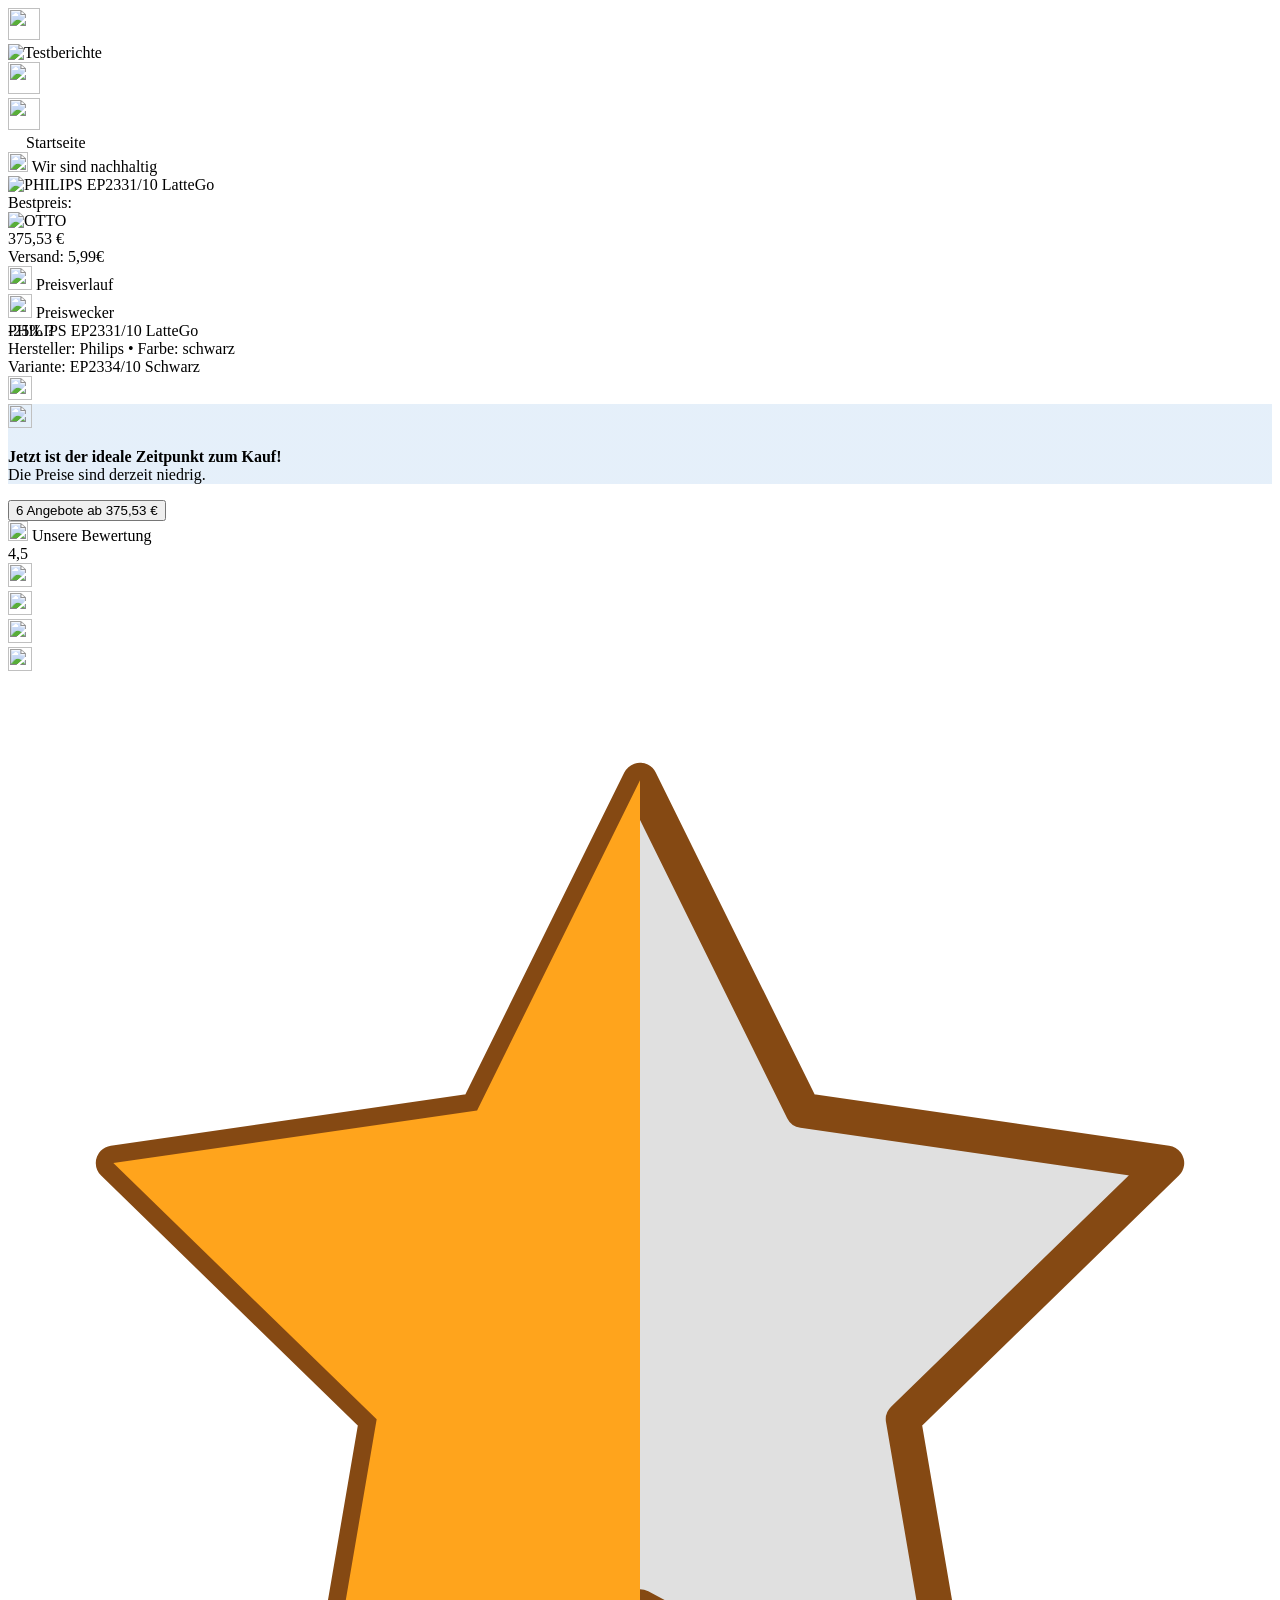
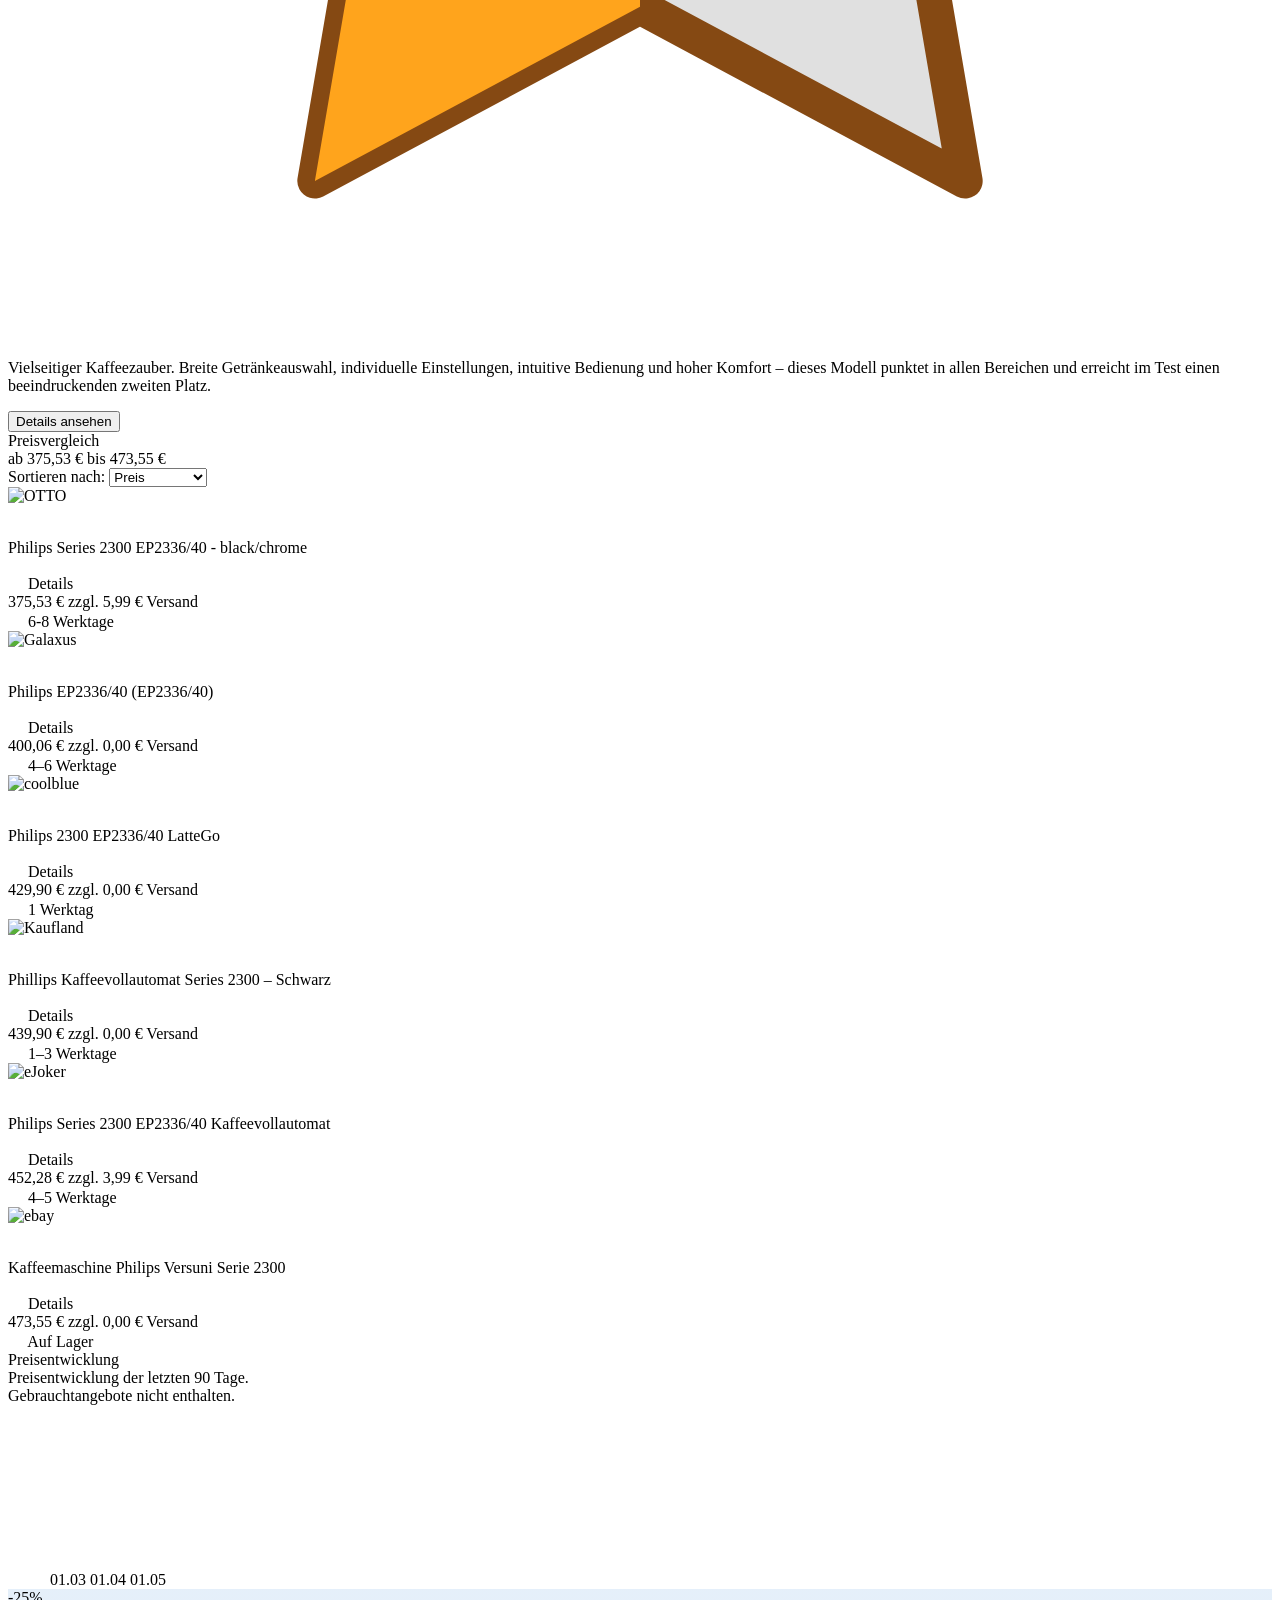
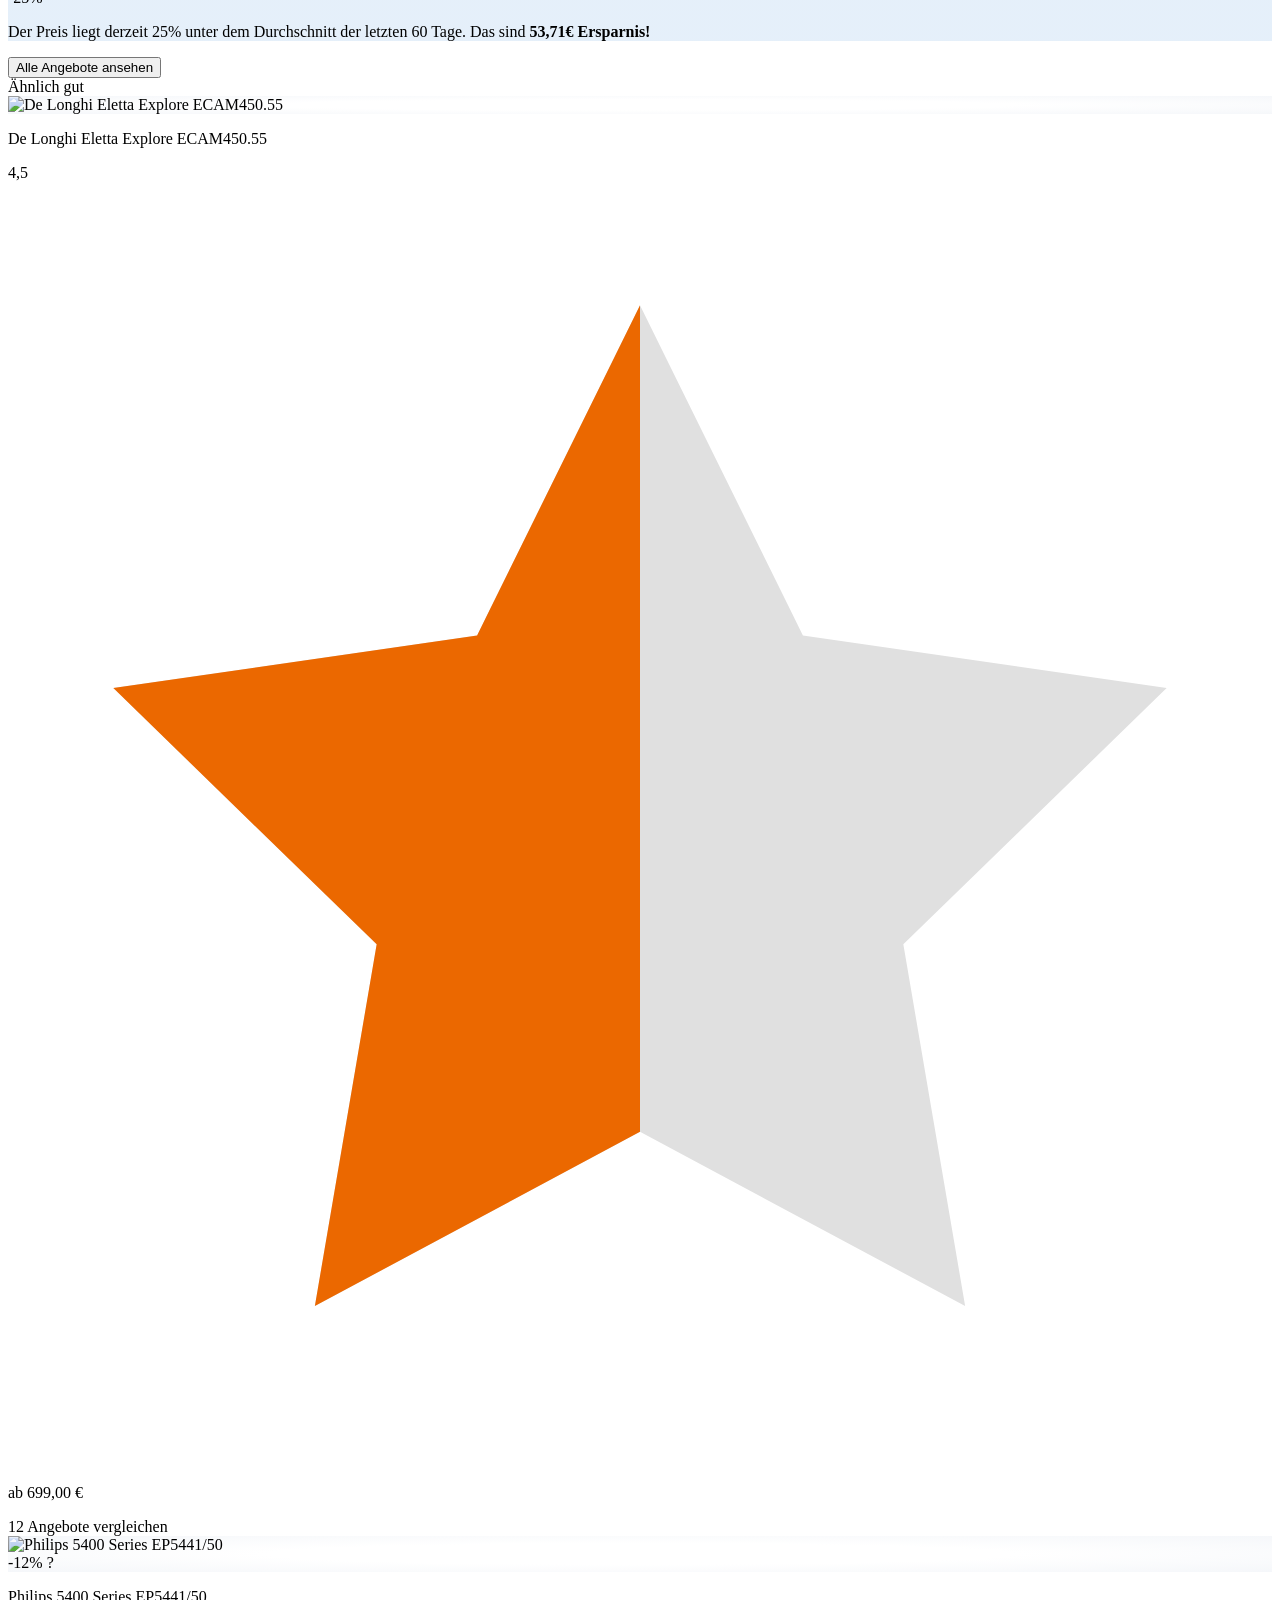
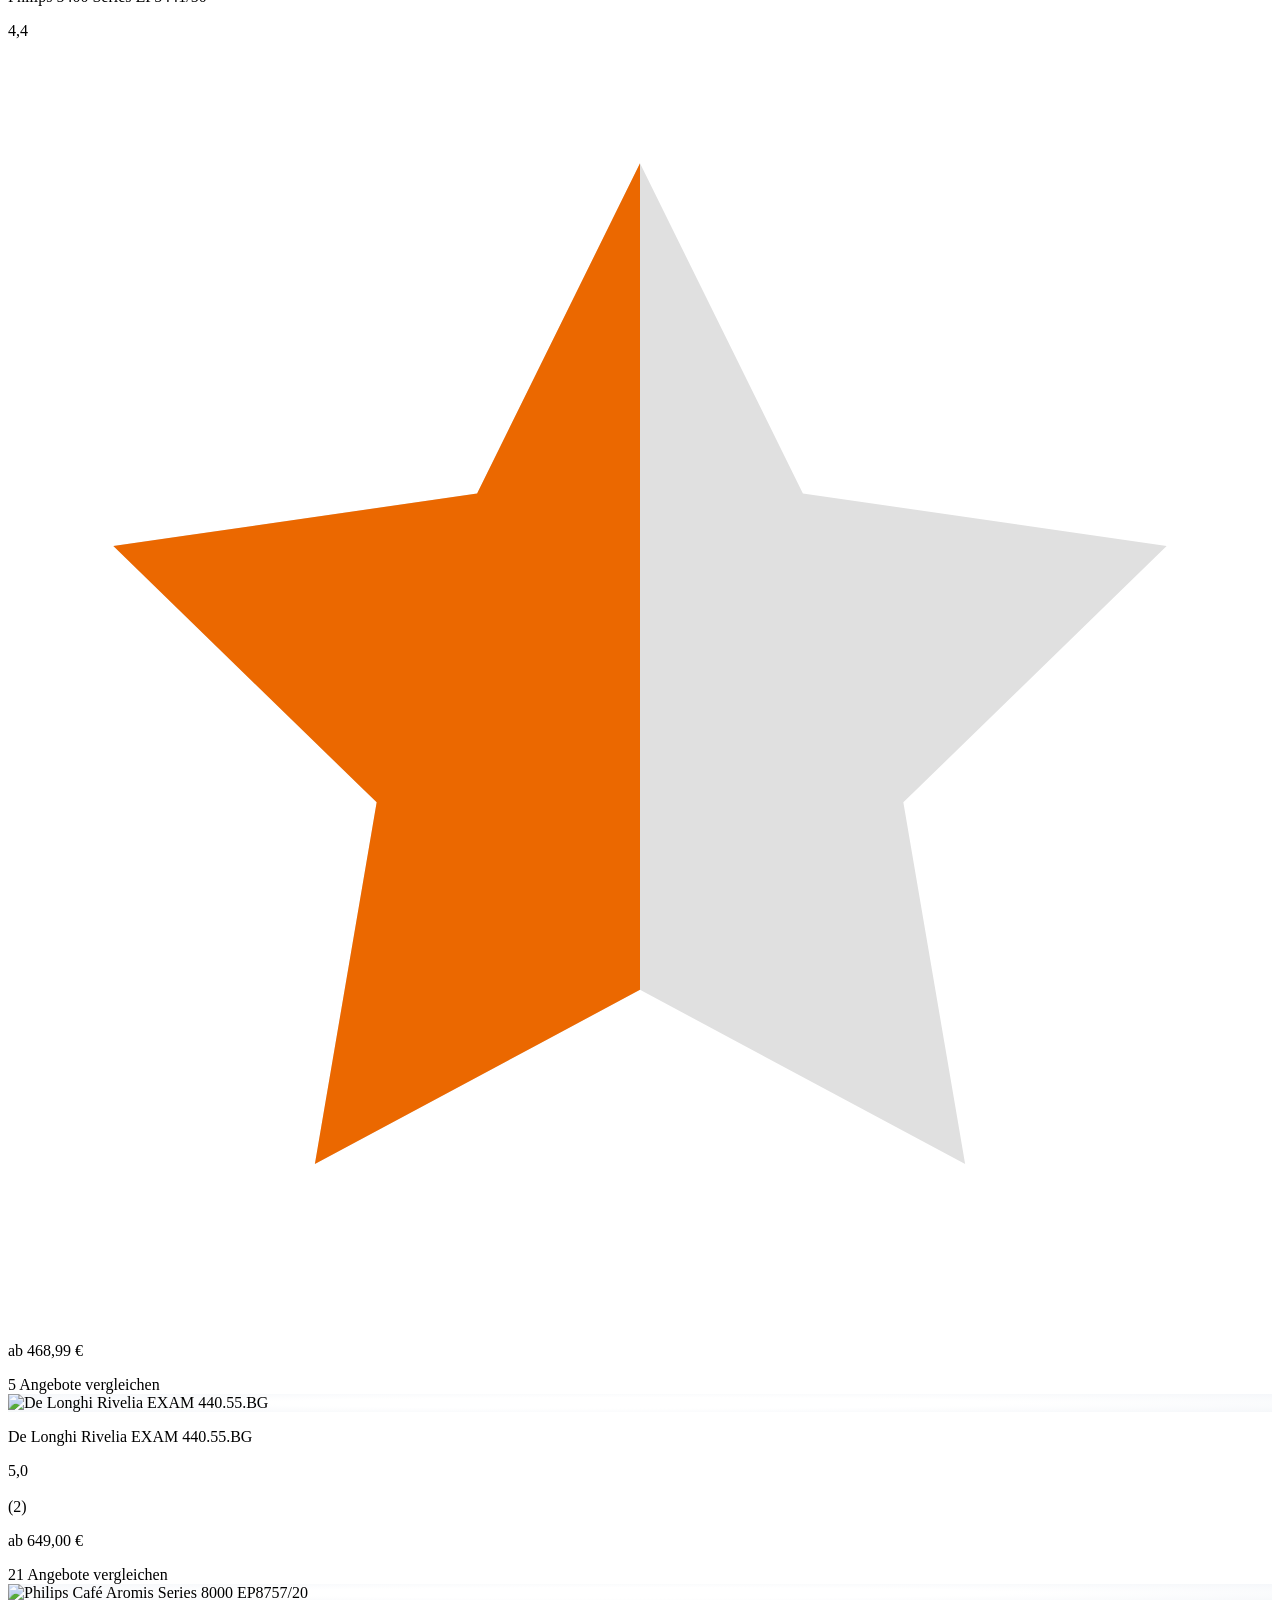
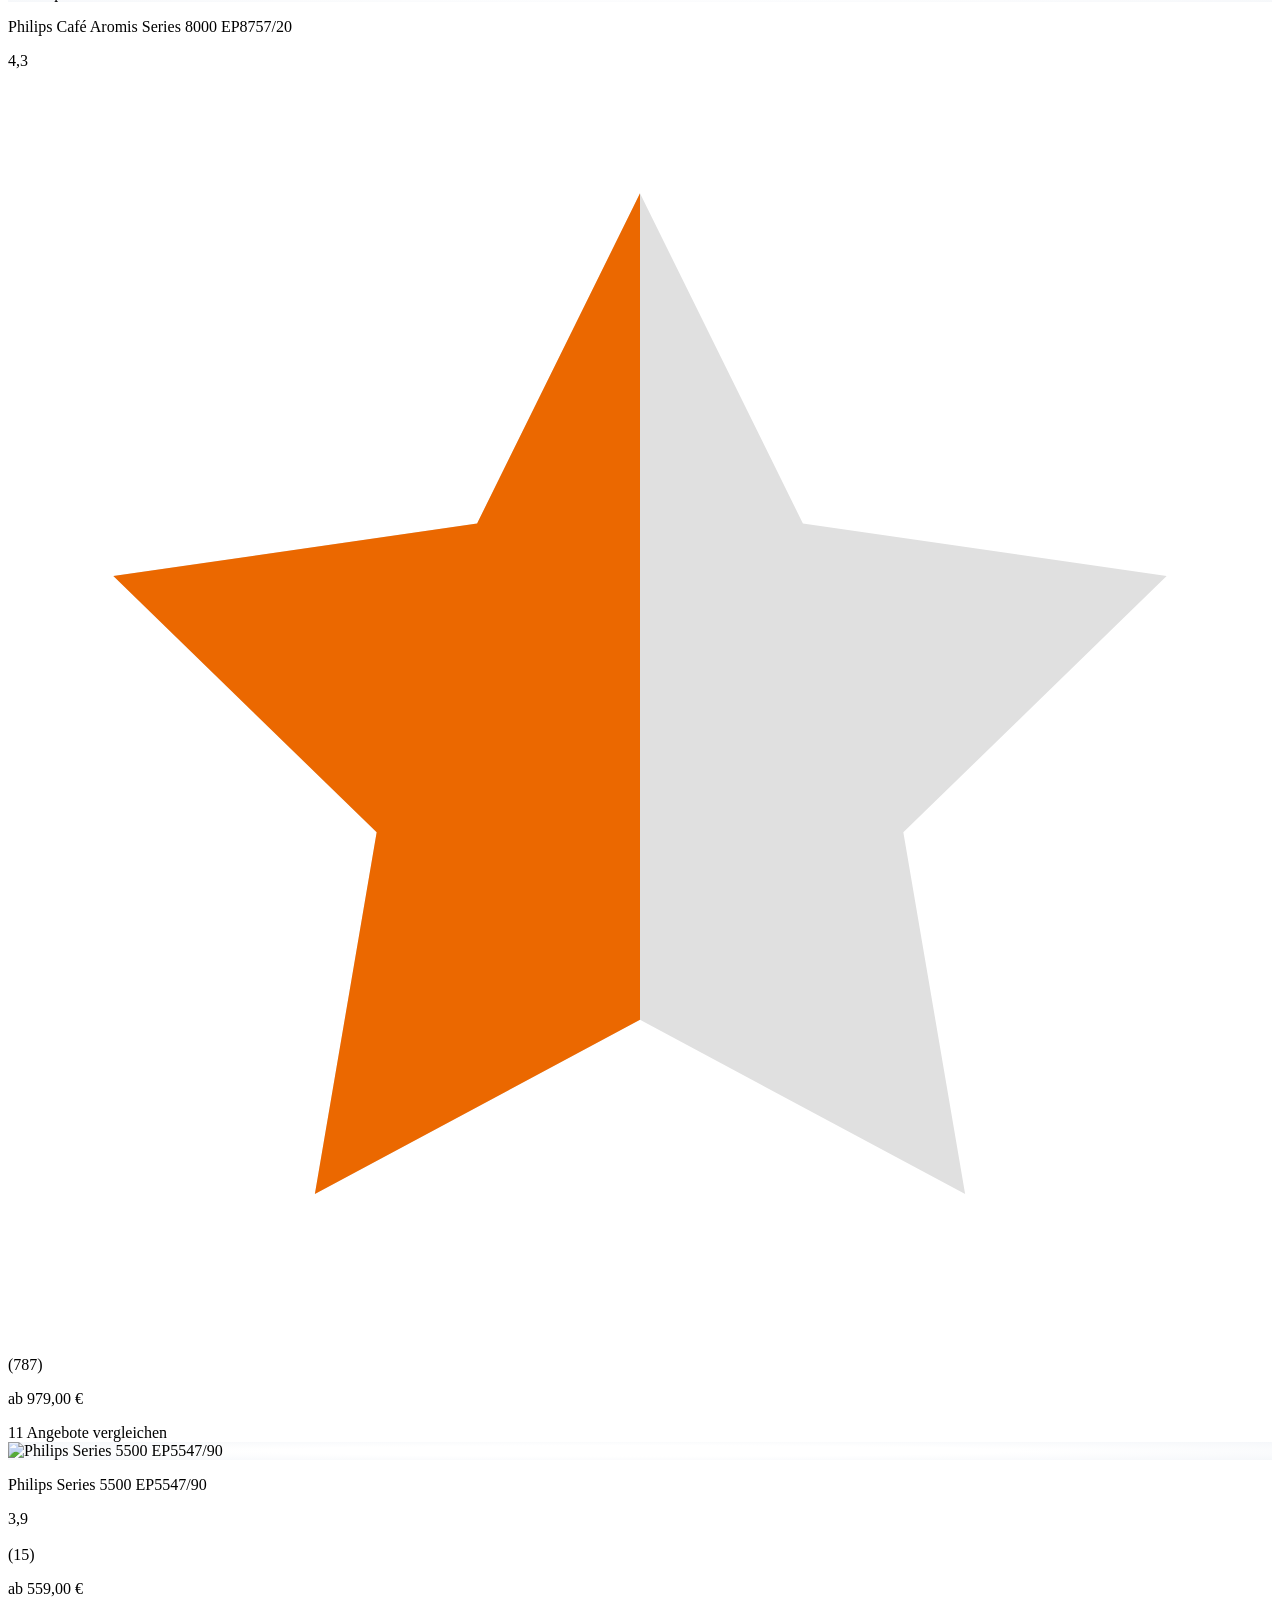
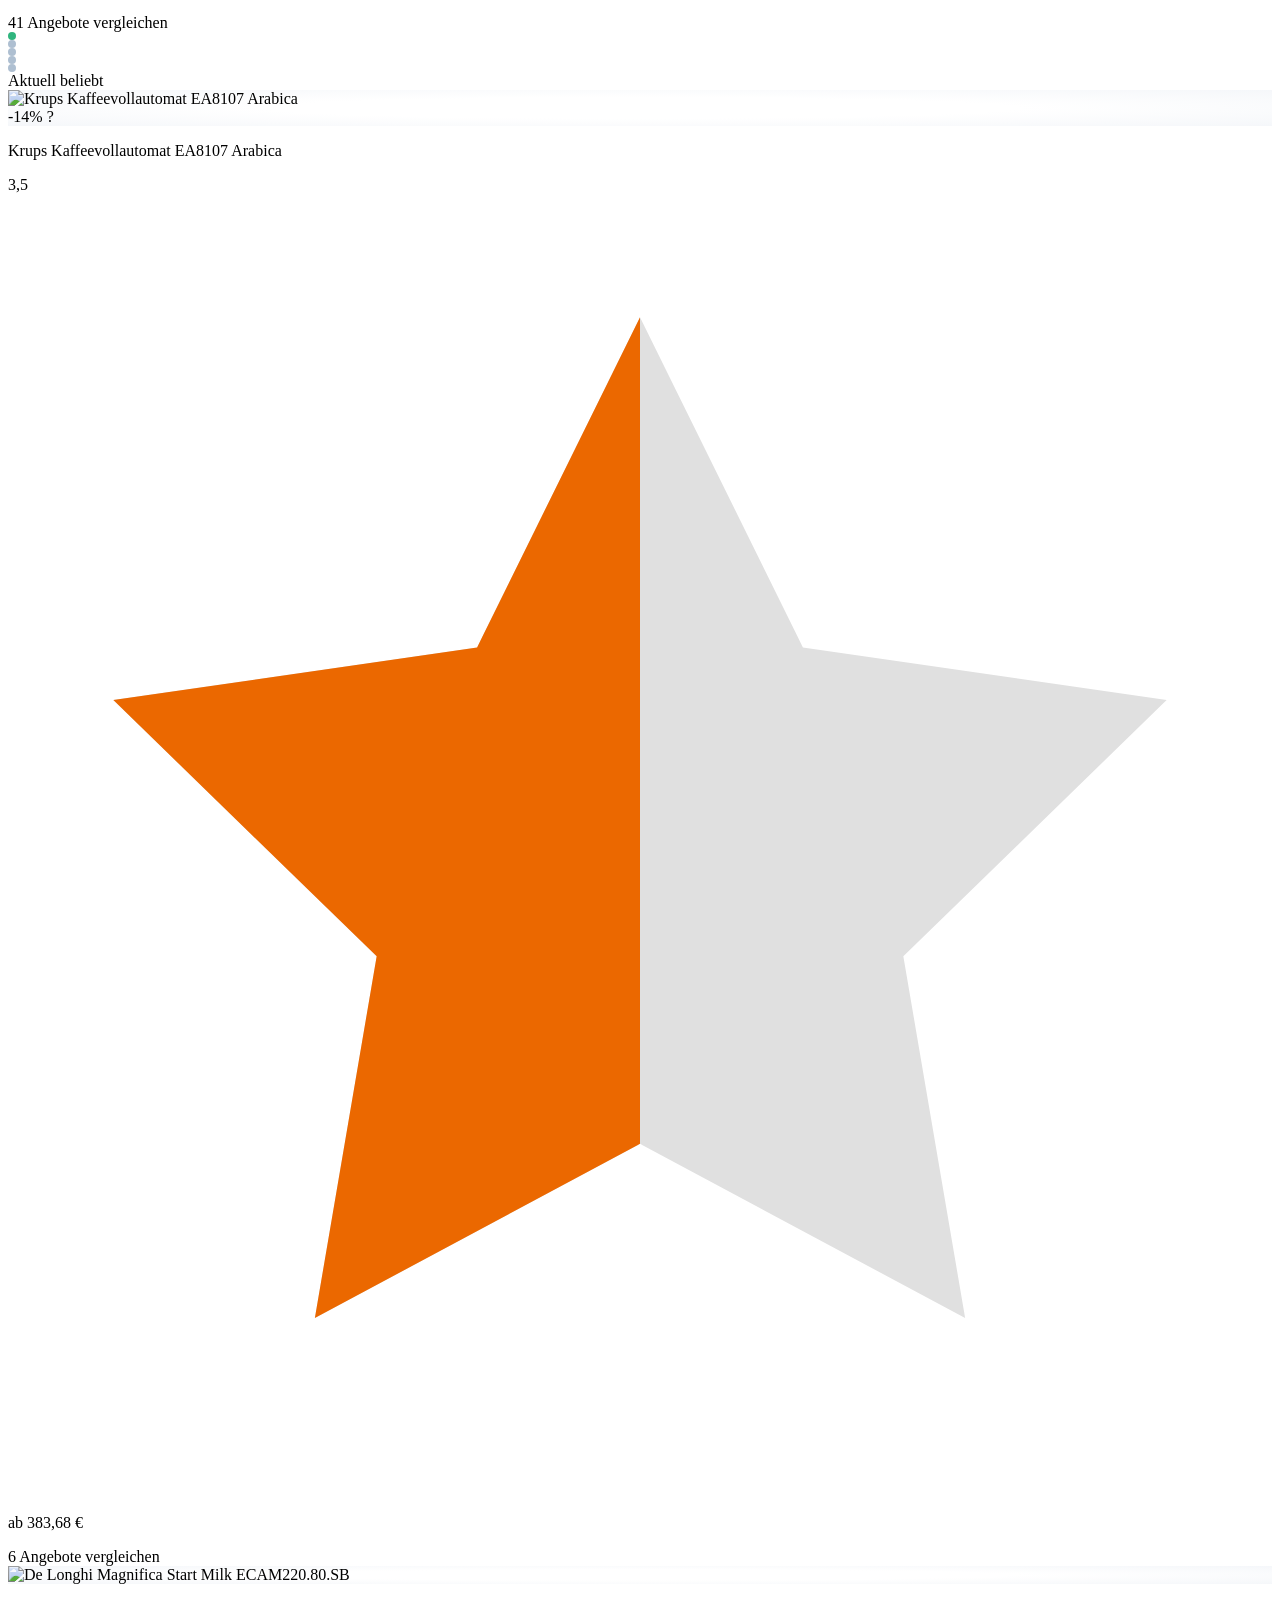
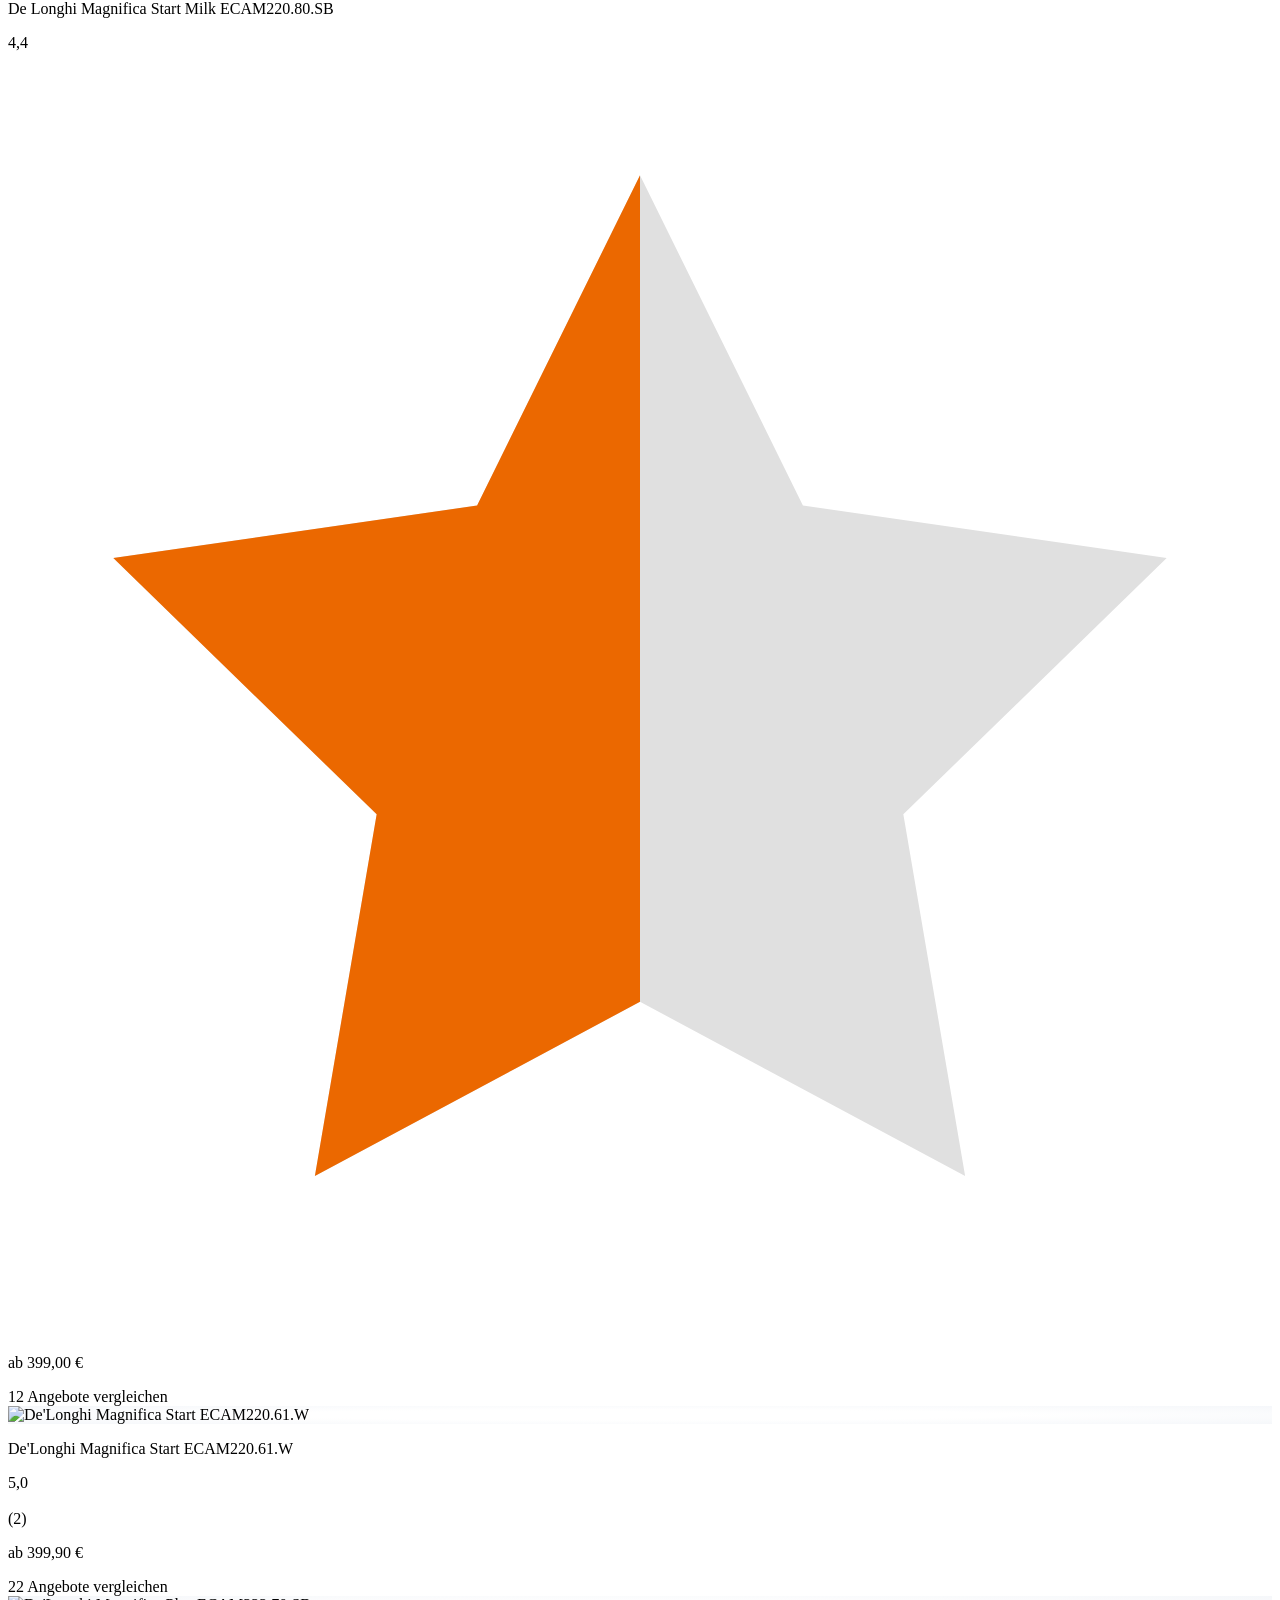
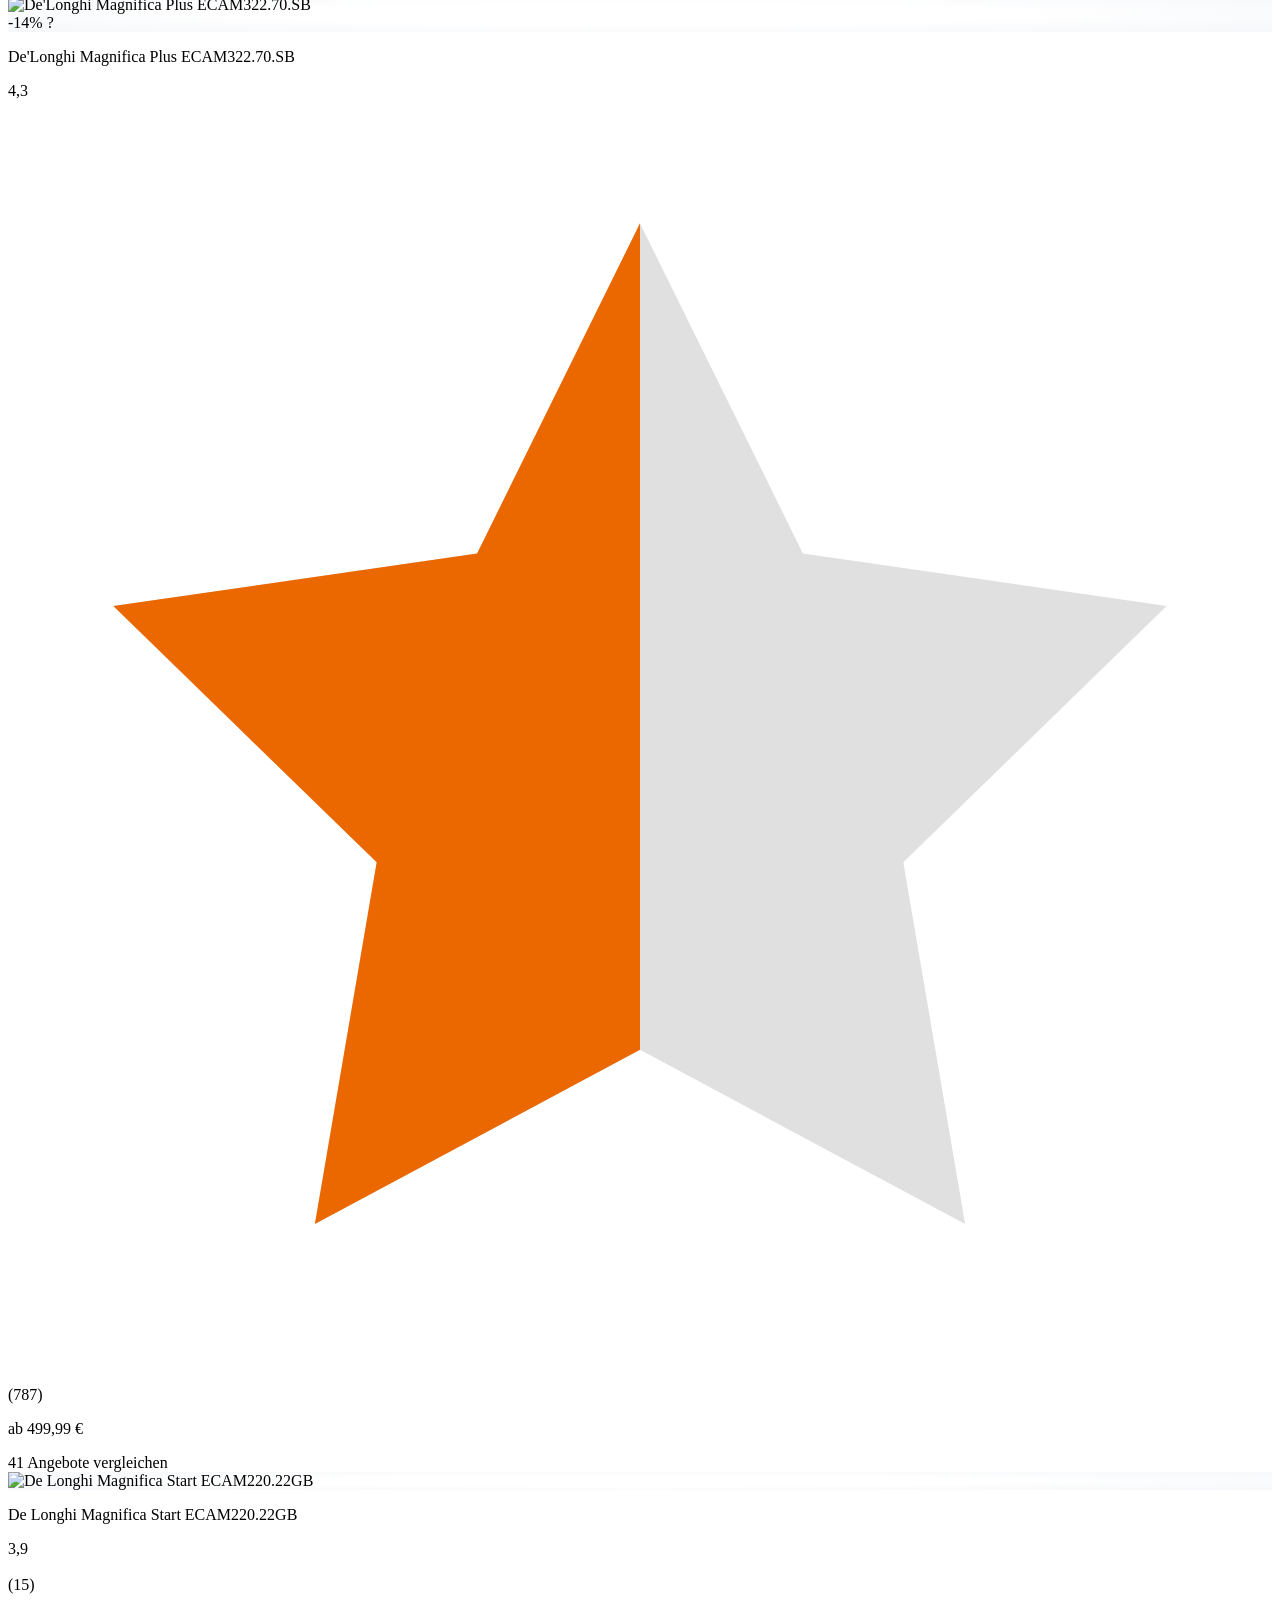
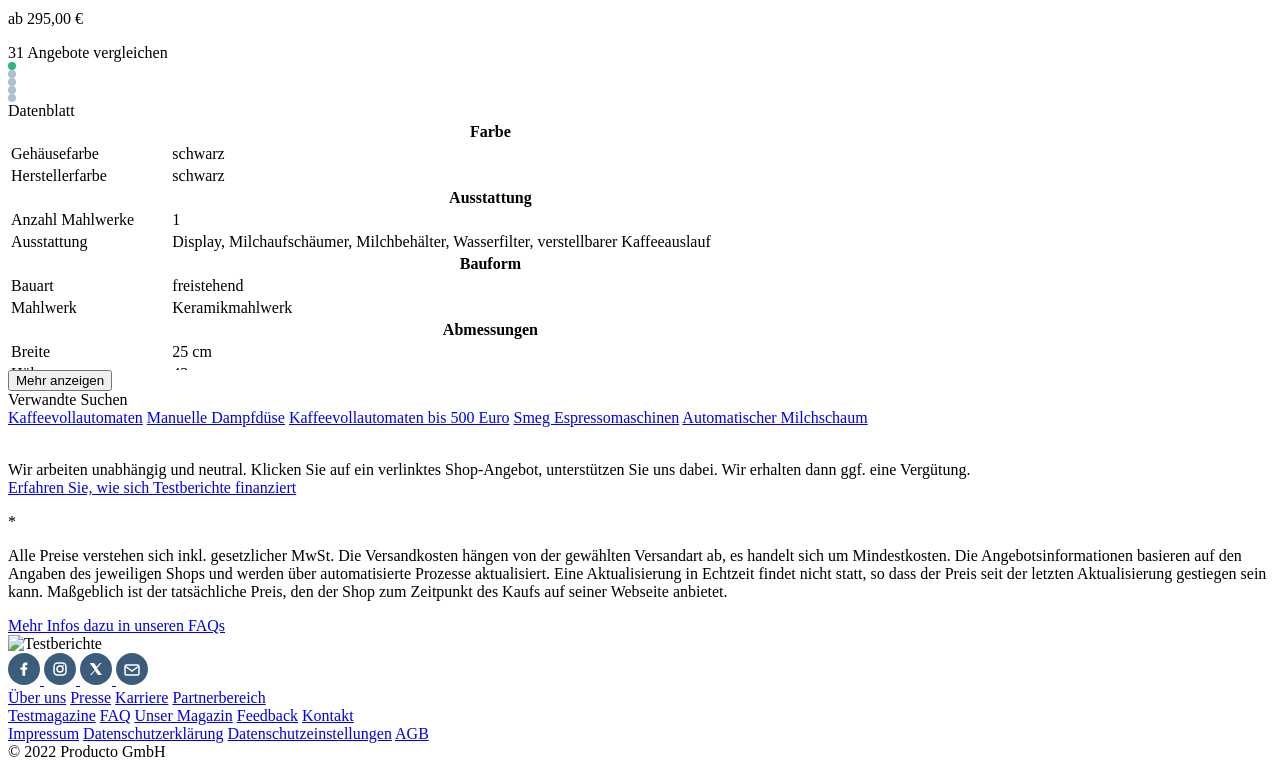
==== kaffeemaschine/index.html @ 30d801f1 "modifications - add tooltip for save price - corect price on price alarm" ====
<!DOCTYPE html>
<html lang="de">
<head>
  <meta charset="UTF-8" />
  <meta name="viewport" content="width=device-width, initial-scale=1.0" />
  <title>Philips EP2220/10 LatteGo – Testberichte.de</title>
  <link rel="stylesheet" href="css/styles.css">
  <script src="https://cdn.tailwindcss.com"></script>
  <script src="product-data-kaffee.js"></script>
  <script>
    tailwind.config = {
      theme: {
        extend: {
          fontFamily: {
            sans:    ['Roboto', 'system-ui', 'sans-serif'],
            display: ['DM Sans', 'system-ui', 'sans-serif'],
          },
          colors: {
            primary:   { DEFAULT: '#EB6800', 200: '#FFEECC', 500: '#FD9A53' },
            secondary: { DEFAULT: '#3C5C7B', 500: '#40CC9E', 700: '#299961' },
            link:      '#0066CC',
            ink:       { DEFAULT: '#102A43', weak: '#3C5C7B', muted: '#67829D', reverse: '#FFFFFF' },
            surface:   { DEFAULT: '#FFFFFF', default: '#FFFFFF', 100: '#F5F7FA', 200: '#E4EAF1', positive: '#C3EFEF' },
            stroke:    { DEFAULT: '#AEBFD1', subtle: '#E4EAF1', bold: '#AEBFD1', danger: '#F04405', success: '#30B57E', active: '#30B57E' },
          },
          boxShadow: {
            hero: '0 1px 2px rgba(96,98,100,.08), 0 4px 18px -9px rgba(96,98,100,.60)',
          },
        }
      }
    }
  </script>
</head>
<body class="font-sans text-sm text-ink bg-surface-default">

<!-- ═══════════════════════════════════════ HEADER ══════════════════════════════════════ -->
<header>
  <nav class="flex items-center h-[50px] px-1 bg-white shadow-hero">
    <div class="w-[46px] h-[46px] flex items-center justify-center cursor-pointer shrink-0" aria-label="Menü">
      <img src="img/icons/icon-menu.svg" width="32" height="32" alt="">
    </div>
    <div class="flex-1 pl-1 flex items-center">
      <img src="img/logo.svg" alt="Testberichte" width="142" height="22" class="block" />
    </div>
    <div class="flex">
      <div class="w-[46px] h-[46px] flex items-center justify-center cursor-pointer">
        <img src="img/icons/icon-heart-primary.svg" width="32" height="32" alt="">
      </div>
      <div class="w-[46px] h-[46px] flex items-center justify-center cursor-pointer">
        <img src="img/icons/icon-search.svg" width="32" height="32" alt="">
      </div>
    </div>
  </nav>
  <div class="flex items-center justify-between h-8 px-3 border-t border-stroke-subtle text-xs">
    <div class="flex items-center gap-1 text-ink-weak">
      <img src="img/icons/icon-chevron-left.svg" width="14" height="14" alt="">
      Startseite
    </div>
    <div class="flex items-center gap-1 text-link">
      <img src="img/icons/icon-leaf.svg" width="20" height="20" alt="">
      Wir sind nachhaltig
    </div>
  </div>
</header>

<div class="h-2"></div>

<!-- ═══════════════════════════════════════ PRODUCT HERO ════════════════════════════════ -->
<section class="bg-white px-3 py-4">

  <!-- Two-column top area -->
  <div class="bg-surface-100 flex items-center px-2 py-4 rounded-md relative mb-3">

    <!-- Product image -->
    <div class="flex-1 h-full flex items-center justify-center py-2 rounded-md overflow-hidden">
      <img id="hero-img" src="img/product-hero.png" class="h-[142px] w-full object-contain mix-blend-multiply" alt="PHILIPS EP2331/10 LatteGo">
    </div>

    <!-- Offers column -->
    <div class="w-[170px] h-full flex flex-col justify-center gap-4 py-2 overflow-hidden">
      <!-- Best price -->
      <div class="flex flex-col gap-1">
        <span class="text-sm text-ink">Bestpreis:</span>
        <div class="bg-white border border-stroke rounded flex gap-1 items-center p-2">
          <img id="hero-shop-logo" src="img/logo-otto.png" class="w-[60px] h-[25px] object-contain" alt="OTTO">
          <div class="flex-1 flex flex-col items-end">
            <div class="flex items-start gap-px text-link text-lg">
              <span id="hero-price" class="font-semibold leading-[1.2]">375,53</span>
              <span class="font-medium leading-[1.2]">€</span>
            </div>
            <span id="hero-shipping" class="text-[11px] text-ink-weak leading-[1.4]">Versand: 5,99€</span>
          </div>
        </div>
      </div>
      <!-- Action buttons -->
      <div class="flex items-start">
        <div class="flex-1 flex flex-col gap-1 items-center cursor-pointer" onclick="document.querySelector('.price-evolution').scrollIntoView({behavior:'smooth'})">
          <img src="img/icons/icon-preisverlauf.svg" width="24" height="24" alt="">
          <span class="text-xs text-link whitespace-nowrap">Preisverlauf</span>
        </div>
        <div class="flex-1 flex flex-col gap-1 items-center border-l border-[#8ba1b6] cursor-pointer" id="preiswecker-trigger">
          <img src="img/icons/icon-preiswecker.svg" width="24" height="24" alt="">
          <span class="text-xs text-link whitespace-nowrap">Preiswecker</span>
        </div>
      </div>
    </div>

    <!-- Sale badge -->
    <div class="absolute left-0 top-2 bg-link flex items-center gap-1 px-2 py-1 rounded-tr-[20px] rounded-br-[20px] z-10" style="position:absolute;">
      <span id="hero-discount" class="text-sm font-medium text-white whitespace-nowrap">-25%</span>
      <span id="hero-discount-info" class="w-4 h-4 rounded-full border border-white flex items-center justify-center text-white text-[9px] font-medium leading-none shrink-0 cursor-pointer">?</span>
      <div id="hero-discount-tooltip" style="display:none;position:absolute;top:calc(100% + 8px);left:0;width:230px;background:white;border:1px solid #c8dff2;border-radius:8px;box-shadow:0 2px 8px rgba(0,0,0,.12);padding:10px 12px;z-index:100;">
        <button id="hero-discount-tooltip-close" style="position:absolute;top:6px;right:8px;background:none;border:none;cursor:pointer;font-size:14px;color:#666;line-height:1;padding:0;">×</button>
        <p style="font-size:13px;color:#1a1a1a;line-height:1.4;margin:0;padding-right:16px;">Ersparnis gegenüber dem besten Durchschnittspreis der letzten 60 Tage</p>
        <div style="position:absolute;top:-6px;left:14px;width:10px;height:10px;background:white;border-left:1px solid #c8dff2;border-top:1px solid #c8dff2;transform:rotate(45deg);"></div>
      </div>
    </div>
  </div>

  <!-- Product info -->
  <div class="flex flex-col gap-2">
    <div id="hero-name" class="font-display text-xl font-normal text-ink leading-[1.2]">PHILIPS EP2331/10 LatteGo</div>
    <div id="hero-attributes" class="text-sm text-ink">Hersteller: Philips • Farbe: schwarz</div>

    <!-- Variant selector -->
    <div class="variant-selector flex items-center gap-2 border border-[#67829D] rounded-md px-2 py-2 cursor-pointer">
      <div class="flex-1 flex flex-col text-sm leading-[1.4]">
        <span class="text-ink-weak">Variante:</span>
        <span id="hero-variant" class="text-ink">EP2334/10 Schwarz</span>
      </div>
      <img src="img/icons/icon-chevron-down-weak.svg" width="24" height="24" alt="">
    </div>

    <!-- Savings box -->
    <div class="flex items-center gap-3 px-2 py-1 rounded-md" style="background: linear-gradient(90deg, rgba(0,102,204,0.1), rgba(0,102,204,0.1)), white;">
      <img src="img/icons/icon-savings.svg" width="24" height="24" alt="">
      <p class="flex-1 text-sm text-ink leading-[1.4]">
        <strong class="font-bold">Jetzt ist der ideale Zeitpunkt zum Kauf!</strong><br>
        Die Preise sind derzeit niedrig.
      </p>
    </div>

    <!-- CTA button -->
    <button id="hero-cta-btn" class="flex items-center justify-center w-full h-10 bg-secondary text-white text-lg font-medium border-none rounded-md cursor-pointer" onclick="document.querySelector('.price-comparaison').scrollIntoView({behavior:'smooth'})">
      6 Angebote ab 375,53 €
    </button>
  </div>
</section>

<div class="h-2"></div>

<!-- ═══════════════════════════════════════ UNSERE BEWERTUNG ════════════════════════════ -->
<section class="our-evaluation bg-white px-3 py-4">
  <div class="flex flex-col gap-2">

    <!-- Title -->
    <div class="flex items-center gap-1">
      <img src="img/icons/icon-fazit.svg" width="20" height="20" alt="" class="shrink-0">
      <span class="font-display text-[20px] leading-[1.2] text-ink">Unsere Bewertung</span>
    </div>

    <!-- Short-summary card -->
    <div class="bg-surface-100 rounded-[6px] p-3 flex flex-col gap-0.5">
      <!-- Rating row -->
      <div class="flex items-center gap-1">
        <span id="bew-rating" class="text-base font-bold text-ink">4,5</span>
        <div class="flex items-start pr-[3px] rating-row">
          <div class="shrink-0 size-6 -mr-[3px]"><img src="img/icons/icon-star.svg" width="24" height="24" alt=""></div>
          <div class="shrink-0 size-6 -mr-[3px]"><img src="img/icons/icon-star.svg" width="24" height="24" alt=""></div>
          <div class="shrink-0 size-6 -mr-[3px]"><img src="img/icons/icon-star.svg" width="24" height="24" alt=""></div>
          <div class="shrink-0 size-6 -mr-[3px]"><img src="img/icons/icon-star.svg" width="24" height="24" alt=""></div>
          <!-- half star -->
          <div class="shrink-0 -mr-[3px]">
            <svg class="w-6 h-6" viewBox="0 0 18 18">
              <defs><clipPath id="half-bew"><rect x="0" y="0" width="9" height="18"/></clipPath></defs>
              <path d="M9 1.5l2.32 4.7 5.18.75-3.75 3.65.88 5.15L9 13.27l-4.63 2.48.88-5.15L1.5 6.95l5.18-.75L9 1.5z" fill="#E0E0E0" stroke="#854913" stroke-width="0.5" stroke-linejoin="round"/>
              <path d="M9 1.5l2.32 4.7 5.18.75-3.75 3.65.88 5.15L9 13.27l-4.63 2.48.88-5.15L1.5 6.95l5.18-.75L9 1.5z" fill="#FFA41C" clip-path="url(#half-bew)"/>
            </svg>
          </div>
        </div>
      </div>
      <!-- Review text -->
      <p id="bew-summary" class="text-sm text-ink leading-[1.2]">
        Vielseitiger Kaffeezauber. Breite Getränkeauswahl, individuelle Einstellungen, intuitive Bedienung und hoher Komfort – dieses Modell punktet in allen Bereichen und erreicht im Test einen beeindruckenden zweiten Platz.
      </p>
    </div>

    <!-- Feedback list + sources + button -->
    <div class="flex flex-col gap-2">
      <!-- pros/cons/sources — filled by renderProduct() -->
      <div id="bew-proscons" class="flex flex-col gap-2"></div>

      <!-- Button -->
      <button id="ov-open-btn" class="flex items-center justify-center w-full h-10 bg-surface-100 border border-ink-muted rounded-md text-sm font-medium text-ink cursor-pointer">Details ansehen</button>
    </div>

  </div>
</section>

<div class="h-2"></div>

<!-- ═══════════════════════════════════════ PREISVERGLEICH ══════════════════════════════ -->
<section class="price-comparaison bg-white px-3 pt-4 pb-2">
  <div class="flex flex-col gap-0 mb-3">
    <div class="font-display text-[20px] leading-[1.2] text-ink">Preisvergleich</div>
    <div id="price-range-text" class="font-display text-base leading-[1.2] text-ink">ab 375,53 € bis 473,55 €</div>
  </div>

  <!-- Bordered list card -->
  <div class="border border-stroke rounded-[6px] overflow-hidden flex flex-col">

    <!-- Filter bar -->
    <div class="bg-surface-200 flex items-center justify-end px-2 py-3">
      <div class="flex flex-col gap-2 items-end self-stretch justify-between">
        <div class="flex items-center gap-1 text-sm text-ink">
          <span>Sortieren nach: </span>
          <select class="price-sort px-2 py-2 flex border-[#67829D] border border-stroke rounded-md text-sm cursor-pointer bg-white">
            <option>Preis</option>
            <option>Gesamtpreis</option>
          </select>
        </div>
      </div>
    </div>

    <!-- offer items — filled by renderProduct() -->
    <div id="offer-list">
    <!-- OTTO -->
    <div class="offer-item border-t border-stroke p-2">
      <div class="flex gap-[10px] items-start">
        <div class="flex flex-col gap-1.5 flex-1 min-w-0">
          <div class="h-9 w-[88px]">
            <img src="img/logo-otto-offer.png" class="w-full max-h-[25px] object-contain object-left" alt="OTTO">
          </div>
          <div class="flex gap-2 items-start">
            <div class="w-[40px] shrink-0 flex items-center justify-center">
              <img src="img/offer-thumb-1.png" class="max-w-full max-h-[40px] object-contain" alt="">
            </div>
            <div class="flex flex-col gap-2 justify-between self-stretch flex-1 min-w-0">
              <p class="text-[12px] font-semibold text-link leading-[1.3]">Philips Series 2300 EP2336/40 - black/chrome</p>
              <div class="flex items-center gap-1">
                <img src="img/icons/icon-info-link.svg" width="16" height="16" alt="">
                <span class="text-[12px] text-link underline">Details</span>
              </div>
            </div>
          </div>
        </div>
        <div class="flex flex-col items-end w-[100px] shrink-0 self-stretch text-right">
          <span class="text-[20px] font-semibold text-ink leading-[1.2] whitespace-nowrap">375,53 €</span>
          <span class="text-[11px] font-medium text-ink-weak leading-[1.4] whitespace-nowrap">zzgl. 5,99 € Versand</span>
          <div class="mt-auto flex items-start gap-1 text-[12px] text-ink">
            <img src="img/icons/icon-truck-orange.svg" width="16" height="16" class="shrink-0 mt-px" alt="">
            <span class="text-left leading-[1.3]">6-8 Werktage</span>
          </div>
        </div>
      </div>
    </div>

    <!-- Galaxus -->
    <div class="offer-item border-t border-stroke p-2">
      <div class="flex gap-[10px] items-start">
        <div class="flex flex-col gap-1.5 flex-1 min-w-0">
          <div class="h-9 w-[88px]">
            <img src="img/logo-galaxus.png" class="w-full h-full object-contain object-left" alt="Galaxus">
          </div>
          <div class="flex gap-2 items-start">
            <div class="w-[40px] shrink-0 flex items-center justify-center">
              <img src="img/offer-thumb-2.png" class="max-w-full max-h-[60px] object-contain" alt="">
            </div>
            <div class="flex flex-col gap-2 justify-between self-stretch flex-1 min-w-0">
              <p class="text-[12px] font-semibold text-link leading-[1.3]">Philips EP2336/40 (EP2336/40)</p>
              <div class="flex items-center gap-1">
                <img src="img/icons/icon-info-link.svg" width="16" height="16" alt="">
                <span class="text-[12px] text-link underline">Details</span>
              </div>
            </div>
          </div>
        </div>
        <div class="flex flex-col items-end w-[100px] shrink-0 self-stretch text-right">
          <span class="text-[20px] font-semibold text-ink leading-[1.2] whitespace-nowrap">400,06 €</span>
          <span class="text-[11px] font-medium text-ink-weak leading-[1.4] whitespace-nowrap">zzgl. 0,00 € Versand</span>
          <div class="mt-auto flex items-start gap-1 text-[12px] text-ink">
            <img src="img/icons/icon-truck-orange.svg" width="16" height="16" class="shrink-0 mt-px" alt="">
            <span class="text-left leading-[1.3]">4–6 Werktage</span>
          </div>
        </div>
      </div>
    </div>

    <!-- coolblue -->
    <div class="offer-item border-t border-stroke p-2">
      <div class="flex gap-[10px] items-start">
        <div class="flex flex-col gap-1.5 flex-1 min-w-0">
          <div class="h-9 w-[88px]">
            <img src="img/logo-coolblue.png" class="w-full h-full object-contain object-left" alt="coolblue">
          </div>
          <div class="flex gap-2 items-start">
            <div class="w-[40px] shrink-0 flex items-center justify-center">
              <img src="img/offer-thumb-2.png" class="max-w-full max-h-[60px] object-contain" alt="">
            </div>
            <div class="flex flex-col gap-2 justify-between self-stretch flex-1 min-w-0">
              <p class="text-[12px] font-semibold text-link leading-[1.3]">Philips 2300 EP2336/40 LatteGo</p>
              <div class="flex items-center gap-1">
                <img src="img/icons/icon-info-link.svg" width="16" height="16" alt="">
                <span class="text-[12px] text-link underline">Details</span>
              </div>
            </div>
          </div>
        </div>
        <div class="flex flex-col items-end w-[100px] shrink-0 self-stretch text-right">
          <span class="text-[20px] font-semibold text-ink leading-[1.2] whitespace-nowrap">429,90 €</span>
          <span class="text-[11px] font-medium text-ink-weak leading-[1.4] whitespace-nowrap">zzgl. 0,00 € Versand</span>
          <div class="mt-auto flex items-start gap-1 text-[12px] text-ink">
            <img src="img/icons/icon-truck-green.svg" width="16" height="16" class="shrink-0 mt-px" alt="">
            <span class="text-left leading-[1.3]">1 Werktag</span>
          </div>
        </div>
      </div>
    </div>

    <!-- Kaufland -->
    <div class="offer-item border-t border-stroke p-2">
      <div class="flex gap-[10px] items-start">
        <div class="flex flex-col gap-1.5 flex-1 min-w-0">
          <div class="h-9 w-[88px]">
            <img src="img/logo-kaufland.png" class="w-full h-full object-contain object-left" alt="Kaufland">
          </div>
          <div class="flex gap-2 items-start">
            <div class="w-[40px] shrink-0 flex items-center justify-center">
              <img src="img/offer-thumb-3.png" class="max-w-full max-h-[60px] object-contain" alt="">
            </div>
            <div class="flex flex-col gap-2 justify-between self-stretch flex-1 min-w-0">
              <p class="text-[12px] font-semibold text-link leading-[1.3]">Phillips Kaffeevollautomat Series 2300 – Schwarz</p>
              <div class="flex items-center gap-1">
                <img src="img/icons/icon-info-link.svg" width="16" height="16" alt="">
                <span class="text-[12px] text-link underline">Details</span>
              </div>
            </div>
          </div>
        </div>
        <div class="flex flex-col items-end w-[100px] shrink-0 self-stretch text-right">
          <span class="text-[20px] font-semibold text-ink leading-[1.2] whitespace-nowrap">439,90 €</span>
          <span class="text-[11px] font-medium text-ink-weak leading-[1.4] whitespace-nowrap">zzgl. 0,00 € Versand</span>
          <div class="mt-auto flex items-start gap-1 text-[12px] text-ink">
            <img src="img/icons/icon-truck-green.svg" width="16" height="16" class="shrink-0 mt-px" alt="">
            <span class="text-left leading-[1.3]">1–3 Werktage</span>
          </div>
        </div>
      </div>
    </div>

    <!-- eJoker -->
    <div class="offer-item border-t border-stroke p-2">
      <div class="flex gap-[10px] items-start">
        <div class="flex flex-col gap-1.5 flex-1 min-w-0">
          <div class="h-9 w-[88px]">
            <img src="img/logo-ejoker.png" class="w-full h-full object-contain object-left" alt="eJoker">
          </div>
          <div class="flex gap-2 items-start">
            <div class="w-[40px] shrink-0 flex items-center justify-center">
              <img src="img/offer-thumb-4.png" class="max-w-full max-h-[60px] object-contain" alt="">
            </div>
            <div class="flex flex-col gap-2 justify-between self-stretch flex-1 min-w-0">
              <p class="text-[12px] font-semibold text-link leading-[1.3]">Philips Series 2300 EP2336/40 Kaffeevollautomat</p>
              <div class="flex items-center gap-1">
                <img src="img/icons/icon-info-link.svg" width="16" height="16" alt="">
                <span class="text-[12px] text-link underline">Details</span>
              </div>
            </div>
          </div>
        </div>
        <div class="flex flex-col items-end w-[100px] shrink-0 self-stretch text-right">
          <span class="text-[20px] font-semibold text-ink leading-[1.2] whitespace-nowrap">452,28 €</span>
          <span class="text-[11px] font-medium text-ink-weak leading-[1.4] whitespace-nowrap">zzgl. 3,99 € Versand</span>
          <div class="mt-auto flex items-start gap-1 text-[12px] text-ink">
            <img src="img/icons/icon-truck-green.svg" width="16" height="16" class="shrink-0 mt-px" alt="">
            <span class="text-left leading-[1.3]">4–5 Werktage</span>
          </div>
        </div>
      </div>
    </div>

    <!-- eBay -->
    <div class="offer-item border-t border-stroke p-2">
      <div class="flex gap-[10px] items-start">
        <div class="flex flex-col gap-1.5 flex-1 min-w-0">
          <div class="h-9 w-[88px]">
            <img src="img/logo-ebay.png" class="w-full h-full object-contain object-left" alt="ebay">
          </div>
          <div class="flex gap-2 items-start">
            <div class="w-[40px] shrink-0 flex items-center justify-center">
              <img src="img/offer-thumb-5.png" class="max-w-full max-h-[60px] object-contain" alt="">
            </div>
            <div class="flex flex-col gap-2 justify-between self-stretch flex-1 min-w-0">
              <p class="text-[12px] font-semibold text-link leading-[1.3]">Kaffeemaschine Philips Versuni Serie 2300</p>
              <div class="flex items-center gap-1">
                <img src="img/icons/icon-info-link.svg" width="16" height="16" alt="">
                <span class="text-[12px] text-link underline">Details</span>
              </div>
            </div>
          </div>
        </div>
        <div class="flex flex-col items-end w-[100px] shrink-0 self-stretch text-right">
          <span class="text-[20px] font-semibold text-ink leading-[1.2] whitespace-nowrap">473,55 €</span>
          <span class="text-[11px] font-medium text-ink-weak leading-[1.4] whitespace-nowrap">zzgl. 0,00 € Versand</span>
          <div class="mt-auto flex items-start gap-1 text-[12px] text-ink">
            <img src="img/icons/icon-truck-green.svg" width="16" height="16" class="shrink-0 mt-px" alt="">
            <span class="text-left leading-[1.3]">Auf Lager</span>
          </div>
        </div>
      </div>
    </div>
    </div><!-- /offer-list -->

  </div>
</section>

<div class="h-2"></div>

<!-- ═══════════════════════════════════════ PREISENTWICKLUNG ════════════════════════════ -->
<section class="price-evolution bg-white px-3 py-4 mb-3">
  <div class="font-display text-[20px] leading-[1.2] text-ink mb-1">Preisentwicklung</div>
  <div class="text-xs text-ink-weak leading-[1.5] mb-3.5">Preisentwicklung der letzten 90 Tage.<br>Gebrauchtangebote nicht enthalten.</div>

  <!-- Chart card -->
  <div class="rounded-[6px] overflow-hidden mb-1">
    <div class="flex gap-1 px-2 pt-2 pb-2" style="height:166px;">
      <!-- Y-axis labels — filled absolutely by renderProduct() via toY() -->
      <div id="pe-y-labels" class="relative shrink-0" style="width:30px;"></div>
      <!-- Chart area — SVG fills the full height -->
      <div class="flex-1 relative min-w-0" id="pe-container">
        <svg id="pe-svg" viewBox="0 0 300 145" preserveAspectRatio="none"
             style="position:absolute;inset:0;width:100%;height:100%;overflow:visible;">
          <defs>
            <linearGradient id="pe-grad" x1="0" y1="0" x2="0" y2="1">
              <stop offset="0%" stop-color="#0066CC" stop-opacity="0.18"/>
              <stop offset="100%" stop-color="#0066CC" stop-opacity="0.02"/>
            </linearGradient>
          </defs>
          <!-- Dashed grid lines — generated by JS from priceChartYLabels via toY() -->
          <g id="pe-grid"></g>
          <!-- Paths filled by JS -->
          <path id="pe-area" d="" fill="url(#pe-grad)"/>
          <path id="pe-line" d="" fill="none" stroke="#0066CC" stroke-width="1.5" stroke-linejoin="round" stroke-linecap="round"/>
          <!-- Interactive indicator (hidden initially) -->
          <line id="pe-vline" x1="0" y1="0" x2="0" y2="145" stroke="#67829D" stroke-width="1" stroke-dasharray="3,2" display="none"/>
          <circle id="pe-dot" cx="0" cy="0" r="3.5" fill="white" stroke="#0066CC" stroke-width="2" display="none"/>
        </svg>
        <!-- Price tooltip -->
        <div id="pe-tooltip"
             style="display:none;position:absolute;transform:translateX(-50%);pointer-events:none;z-index:10;">
          <div style="background:#102A43;color:#fff;font-size:11px;font-weight:600;padding:3px 7px;border-radius:5px;white-space:nowrap;box-shadow:0 1px 4px rgba(0,0,0,.2);">
            <span id="pe-price"></span>
          </div>
        </div>
        <!-- Invisible mouse/touch overlay -->
        <div id="pe-overlay" style="position:absolute;inset:0;cursor:crosshair;touch-action:none;"></div>
      </div>
    </div>
  </div>

  <!-- X-axis labels — outside the card, aligned with the SVG left/right edges.
       padding-left = px-2 (8px) + y-label width (30px) + gap-1 (4px) = 42px
       padding-right = px-2 (8px) -->
  <div class="flex justify-between mb-3.5" style="padding-left:42px;padding-right:8px;">
    <span class="text-[12px] text-ink-weak pe-x-label">01.03</span>
    <span class="text-[12px] text-ink-weak pe-x-label">01.04</span>
    <span class="text-[12px] text-ink-weak pe-x-label">01.05</span>
  </div>

  <!-- Info box -->
  <div class="flex items-center gap-2 rounded-[6px] px-2 py-1 mb-3" style="background:linear-gradient(90deg,rgba(0,102,204,.1),rgba(0,102,204,.1)),white;">
    <div id="pe-discount" class="shrink-0 bg-link text-white text-base font-medium px-1 py-1 rounded-[4px] whitespace-nowrap leading-none">-25%</div>
    <p id="pe-savings" class="text-sm text-ink leading-[1.4]">
      Der Preis liegt derzeit 25% unter dem Durchschnitt der letzten 60 Tage. Das sind <strong class="font-bold">53,71€ Ersparnis!</strong>
    </p>
  </div>

  <button class="flex items-center justify-center w-full h-10 bg-surface-100 text-ink text-sm font-medium border border-ink-muted rounded-[6px] cursor-pointer" onclick="document.querySelector('.price-comparaison').scrollIntoView({behavior:'smooth'})">Alle Angebote ansehen</button>
</section>

<script>
(function () {
  // 90-day price series from PRODUCT data
  var P   = PRODUCT.priceData;
  var MIN = PRODUCT.priceChartMin, MAX = PRODUCT.priceChartMax, W = 300, H = 145;
  // H      = SVG viewBox height (145) — never changes
  // H_CHART = usable plotting height — leaves 12 px of breathing room below the last label
  var H_CHART = H - 12;

  function toX(i)  { return (i / (P.length - 1)) * W; }
  function toY(p)  { return ((MAX - p) / (MAX - MIN)) * H_CHART; }

  // Build path strings
  var pts = P.map(function(p, i) { return toX(i).toFixed(1) + ',' + toY(p).toFixed(1); });
  var linePath = 'M' + pts.join('L');
  // Area fill closes at H (full SVG bottom) so the gradient reaches the edge
  var areaPath = linePath + 'L' + toX(P.length - 1).toFixed(1) + ',' + H + 'L0,' + H + 'Z';

  // Apply curve paths
  var areaEl = document.getElementById('pe-area');
  var lineEl = document.getElementById('pe-line');
  if (areaEl) areaEl.setAttribute('d', areaPath);
  if (lineEl) lineEl.setAttribute('d', linePath);

  // Generate grid lines from the same priceChartYLabels data used for Y-axis labels,
  // so every line falls exactly on the SVG y-coordinate that toY() produces.
  var gridEl = document.getElementById('pe-grid');
  if (gridEl) {
    var labelPrices = PRODUCT.priceChartYLabels.map(function (l) {
      return parseFloat(l.replace(/[^0-9.]/g, ''));
    });
    gridEl.innerHTML = labelPrices.map(function (price) {
      var y = toY(price).toFixed(1);
      return '<line x1="0" y1="' + y + '" x2="300" y2="' + y +
             '" stroke="#E4EAF1" stroke-width="1" stroke-dasharray="4,3"/>';
    }).join('');
  }

  // Interaction
  var overlay  = document.getElementById('pe-overlay');
  var svg      = document.getElementById('pe-svg');
  var vline    = document.getElementById('pe-vline');
  var dot      = document.getElementById('pe-dot');
  var tooltip  = document.getElementById('pe-tooltip');
  var priceEl  = document.getElementById('pe-price');

  if (!overlay || !svg || !vline || !dot || !tooltip || !priceEl) return;

  function show(clientX) {
    var oRect   = overlay.getBoundingClientRect();
    var svgRect = svg.getBoundingClientRect();
    var xFrac   = Math.min(Math.max((clientX - oRect.left) / oRect.width, 0), 1);
    var idx     = Math.round(xFrac * (P.length - 1));
    var price   = P[idx];
    var svgX    = toX(idx);
    var svgY    = toY(price);

    // SVG viewBox → rendered pixel coordinates
    var pixX = (svgX / W) * svgRect.width;
    var pixY = (svgY / H) * svgRect.height;

    vline.setAttribute('x1', svgX);
    vline.setAttribute('x2', svgX);
    vline.removeAttribute('display');

    dot.setAttribute('cx', svgX);
    dot.setAttribute('cy', svgY);
    dot.removeAttribute('display');

    // Tooltip: positioned below the dot on the line
    tooltip.style.display = 'block';
    tooltip.style.left    = pixX + 'px';
    tooltip.style.top     = (pixY + 9) + 'px';
    priceEl.textContent   = price.toLocaleString('de-DE') + ' €';
  }

  function hide() {
    vline.setAttribute('display', 'none');
    dot.setAttribute('display', 'none');
    tooltip.style.display = 'none';
  }

  overlay.addEventListener('mousemove',  function(e) { show(e.clientX); });
  overlay.addEventListener('mouseleave', hide);
  overlay.addEventListener('touchmove',  function(e) {
    e.preventDefault();
    if (e.touches.length) show(e.touches[0].clientX);
  }, { passive: false });
  overlay.addEventListener('touchend', hide);
})();
</script>

<div class="h-2></div>

<!-- ═══════════════════════════════════════ ÄHNLICH GUT ═════════════════════════════════ -->
<section class="bg-white pt-4 pb-3">
  <div class="px-3 mb-3">
    <div class="font-display text-[20px] font-normal leading-[1.2] text-ink">Ähnlich gut</div>
  </div>
  <div class="relative px-1" data-carousel>
    <div class="overflow-hidden px-[3px]">
      <div class="carousel-list flex gap-2 select-none" style="transition: transform 0.3s ease; transform: translateX(0); cursor: grab;">

        <!-- Card 1 — De Longhi Eletta Explore -->
        <div class="carousel-card bg-white border-4 border-white flex flex-col rounded-[8px] shrink-0 w-[180px] overflow-hidden">
          <div class="relative h-[136px] rounded-[8px] overflow-hidden flex items-center justify-center p-2"
               style="background: radial-gradient(ellipse at 50% 50%, #ffffff 42%, #F5F7FA 100%)">
            <img src="img/sliders/aehnlich-1.jpg"
                 class="h-[112px] w-full object-contain pointer-events-none" style="mix-blend-mode:multiply" alt="De Longhi Eletta Explore ECAM450.55">
          </div>
          <div class="flex flex-col gap-1 pt-2 px-2 pb-2">
            <p class="text-[14px] font-medium text-link leading-[1.4]" style="display:-webkit-box;-webkit-line-clamp:2;-webkit-box-orient:vertical;overflow:hidden">De Longhi Eletta Explore ECAM450.55</p>
            <div class="flex items-center gap-1 h-[21px]">
              <span class="text-[12px] font-medium text-ink">4,5</span>
              <div class="flex gap-px">
                <img src="img/icons/icon-star.svg" class="w-[13px] h-[13px]" alt="">
                <img src="img/icons/icon-star.svg" class="w-[13px] h-[13px]" alt="">
                <img src="img/icons/icon-star.svg" class="w-[13px] h-[13px]" alt="">
                <img src="img/icons/icon-star.svg" class="w-[13px] h-[13px]" alt="">
                <svg class="w-[13px] h-[13px]" viewBox="0 0 18 18"><defs><clipPath id="hc1"><rect x="0" y="0" width="9" height="18"/></clipPath></defs><path d="M9 1.5l2.32 4.7 5.18.75-3.75 3.65.88 5.15L9 13.27l-4.63 2.48.88-5.15L1.5 6.95l5.18-.75L9 1.5z" fill="#E0E0E0"/><path d="M9 1.5l2.32 4.7 5.18.75-3.75 3.65.88 5.15L9 13.27l-4.63 2.48.88-5.15L1.5 6.95l5.18-.75L9 1.5z" fill="#EB6800" clip-path="url(#hc1)"/></svg>
              </div>
            </div>
            <p class="text-[20px] text-ink leading-[1.2]"><span class="text-[12px]">ab</span> <span class="font-semibold">699,00 €</span></p>
            <div class="flex items-center gap-1">
              <span class="bg-link text-white text-[12px] font-bold min-w-[22px] px-[6px] py-[2px] rounded-[20px] text-center leading-none">12</span>
              <span class="text-[12px] text-ink">Angebote vergleichen</span>
            </div>
          </div>
        </div>

        <!-- Card 2 — Philips 5400 (-12% badge) -->
        <div class="carousel-card bg-white border-4 border-white flex flex-col rounded-[8px] shrink-0 w-[180px] overflow-hidden">
          <div class="relative h-[136px] rounded-[8px] overflow-hidden flex items-center justify-center p-2"
               style="background: radial-gradient(ellipse at 50% 50%, #ffffff 42%, #F5F7FA 100%)">
            <img src="img/sliders/aehnlich-2.jpg"
                 class="h-[112px] w-full object-contain pointer-events-none" style="mix-blend-mode:multiply" alt="Philips 5400 Series EP5441/50">
            <div class="absolute left-0 top-[5px] bg-link text-white text-[12px] font-medium flex items-center gap-1 px-2 py-1 rounded-tr-[20px] rounded-br-[20px] z-10">
              -12%
              <span class="w-4 h-4 rounded-full border border-white flex items-center justify-center text-[9px] font-medium leading-none shrink-0">?</span>
            </div>
          </div>
          <div class="flex flex-col gap-1 pt-2 px-2 pb-2">
            <p class="text-[14px] font-medium text-link leading-[1.4]" style="display:-webkit-box;-webkit-line-clamp:2;-webkit-box-orient:vertical;overflow:hidden">Philips 5400 Series EP5441/50</p>
            <div class="flex items-center gap-1 h-[21px]">
              <span class="text-[12px] font-medium text-ink">4,4</span>
              <div class="flex gap-px">
                <img src="img/icons/icon-star.svg" class="w-[13px] h-[13px]" alt="">
                <img src="img/icons/icon-star.svg" class="w-[13px] h-[13px]" alt="">
                <img src="img/icons/icon-star.svg" class="w-[13px] h-[13px]" alt="">
                <img src="img/icons/icon-star.svg" class="w-[13px] h-[13px]" alt="">
                <svg class="w-[13px] h-[13px]" viewBox="0 0 18 18"><defs><clipPath id="hc2"><rect x="0" y="0" width="9" height="18"/></clipPath></defs><path d="M9 1.5l2.32 4.7 5.18.75-3.75 3.65.88 5.15L9 13.27l-4.63 2.48.88-5.15L1.5 6.95l5.18-.75L9 1.5z" fill="#E0E0E0"/><path d="M9 1.5l2.32 4.7 5.18.75-3.75 3.65.88 5.15L9 13.27l-4.63 2.48.88-5.15L1.5 6.95l5.18-.75L9 1.5z" fill="#EB6800" clip-path="url(#hc2)"/></svg>
              </div>
            </div>
            <p class="text-[20px] text-ink leading-[1.2]"><span class="text-[12px]">ab</span> <span class="font-semibold">468,99 €</span></p>
            <div class="flex items-center gap-1">
              <span class="bg-link text-white text-[12px] font-bold min-w-[22px] px-[6px] py-[2px] rounded-[20px] text-center leading-none">5</span>
              <span class="text-[12px] text-ink">Angebote vergleichen</span>
            </div>
          </div>
        </div>

        <!-- Card 3 — De Longhi Rivelia -->
        <div class="carousel-card bg-white border-4 border-white flex flex-col rounded-[8px] shrink-0 w-[180px] overflow-hidden">
          <div class="relative h-[136px] rounded-[8px] overflow-hidden flex items-center justify-center p-2"
               style="background: radial-gradient(ellipse at 50% 50%, #ffffff 42%, #F5F7FA 100%)">
            <img src="img/sliders/aehnlich-3.jpg"
                 class="h-[112px] w-full object-contain pointer-events-none" style="mix-blend-mode:multiply" alt="De Longhi Rivelia EXAM 440.55.BG">
          </div>
          <div class="flex flex-col gap-1 pt-2 px-2 pb-2">
            <p class="text-[14px] font-medium text-link leading-[1.4]" style="display:-webkit-box;-webkit-line-clamp:2;-webkit-box-orient:vertical;overflow:hidden">De Longhi Rivelia EXAM 440.55.BG</p>
            <div class="flex items-center gap-1 h-[21px]">
              <span class="text-[12px] font-medium text-ink">5,0</span>
              <div class="flex gap-px">
                <img src="img/icons/icon-star.svg" class="w-[13px] h-[13px]" alt="">
                <img src="img/icons/icon-star.svg" class="w-[13px] h-[13px]" alt="">
                <img src="img/icons/icon-star.svg" class="w-[13px] h-[13px]" alt="">
                <img src="img/icons/icon-star.svg" class="w-[13px] h-[13px]" alt="">
                <img src="img/icons/icon-star.svg" class="w-[13px] h-[13px]" alt="">
              </div>
              <span class="text-[12px] text-ink-weak">(2)</span>
            </div>
            <p class="text-[20px] text-ink leading-[1.2]"><span class="text-[12px]">ab</span> <span class="font-semibold">649,00 €</span></p>
            <div class="flex items-center gap-1">
              <span class="bg-link text-white text-[12px] font-bold min-w-[22px] px-[6px] py-[2px] rounded-[20px] text-center leading-none">21</span>
              <span class="text-[12px] text-ink">Angebote vergleichen</span>
            </div>
          </div>
        </div>

        <!-- Card 4 — Philips Café Aromis (gut 1,8 badge) -->
        <div class="carousel-card bg-white border-4 border-white flex flex-col rounded-[8px] shrink-0 w-[180px] overflow-hidden">
          <div class="relative h-[136px] rounded-[8px] overflow-hidden flex items-center justify-center p-2"
               style="background: radial-gradient(ellipse at 50% 50%, #ffffff 42%, #F5F7FA 100%)">
            <img src="img/sliders/aehnlich-4.jpg"
                 class="h-[112px] w-full object-contain pointer-events-none" style="mix-blend-mode:multiply" alt="Philips Café Aromis Series 8000 EP8757/20">
          </div>
          <div class="flex flex-col gap-1 pt-2 px-2 pb-2">
            <p class="text-[14px] font-medium text-link leading-[1.4]" style="display:-webkit-box;-webkit-line-clamp:2;-webkit-box-orient:vertical;overflow:hidden">Philips Café Aromis Series 8000 EP8757/20</p>
            <div class="flex items-center gap-1 h-[21px]">
              <span class="text-[12px] font-medium text-ink">4,3</span>
              <div class="flex gap-px">
                <img src="img/icons/icon-star.svg" class="w-[13px] h-[13px]" alt="">
                <img src="img/icons/icon-star.svg" class="w-[13px] h-[13px]" alt="">
                <img src="img/icons/icon-star.svg" class="w-[13px] h-[13px]" alt="">
                <img src="img/icons/icon-star.svg" class="w-[13px] h-[13px]" alt="">
                <svg class="w-[13px] h-[13px]" viewBox="0 0 18 18"><defs><clipPath id="hc4"><rect x="0" y="0" width="9" height="18"/></clipPath></defs><path d="M9 1.5l2.32 4.7 5.18.75-3.75 3.65.88 5.15L9 13.27l-4.63 2.48.88-5.15L1.5 6.95l5.18-.75L9 1.5z" fill="#E0E0E0"/><path d="M9 1.5l2.32 4.7 5.18.75-3.75 3.65.88 5.15L9 13.27l-4.63 2.48.88-5.15L1.5 6.95l5.18-.75L9 1.5z" fill="#EB6800" clip-path="url(#hc4)"/></svg>
              </div>
              <span class="text-[12px] text-ink-weak">(787)</span>
            </div>
            <p class="text-[20px] text-ink leading-[1.2]"><span class="text-[12px]">ab</span> <span class="font-semibold">979,00 €</span></p>
            <div class="flex items-center gap-1">
              <span class="bg-link text-white text-[12px] font-bold min-w-[22px] px-[6px] py-[2px] rounded-[20px] text-center leading-none">11</span>
              <span class="text-[12px] text-ink">Angebote vergleichen</span>
            </div>
          </div>
        </div>

        <!-- Card 5 — Philips Series 5500 -->
        <div class="carousel-card bg-white border-4 border-white flex flex-col rounded-[8px] shrink-0 w-[180px] overflow-hidden">
          <div class="relative h-[136px] rounded-[8px] overflow-hidden flex items-center justify-center p-2"
               style="background: radial-gradient(ellipse at 50% 50%, #ffffff 42%, #F5F7FA 100%)">
            <img src="img/sliders/aehnlich-5.jpg"
                 class="h-[112px] w-full object-contain pointer-events-none" style="mix-blend-mode:multiply" alt="Philips Series 5500 EP5547/90">
          </div>
          <div class="flex flex-col gap-1 pt-2 px-2 pb-2">
            <p class="text-[14px] font-medium text-link leading-[1.4]" style="display:-webkit-box;-webkit-line-clamp:2;-webkit-box-orient:vertical;overflow:hidden">Philips Series 5500 EP5547/90</p>
            <div class="flex items-center gap-1 h-[21px]">
              <span class="text-[12px] font-medium text-ink">3,9</span>
              <div class="flex gap-px">
                <img src="img/icons/icon-star.svg" class="w-[13px] h-[13px]" alt="">
                <img src="img/icons/icon-star.svg" class="w-[13px] h-[13px]" alt="">
                <img src="img/icons/icon-star.svg" class="w-[13px] h-[13px]" alt="">
                <img src="img/icons/icon-star.svg" class="w-[13px] h-[13px]" alt="">
                <img src="img/icons/icon-star-empty.svg" class="w-[13px] h-[13px]" alt="">
              </div>
              <span class="text-[12px] text-ink-weak">(15)</span>
            </div>
            <p class="text-[20px] text-ink leading-[1.2]"><span class="text-[12px]">ab</span> <span class="font-semibold">559,00 €</span></p>
            <div class="flex items-center gap-1">
              <span class="bg-link text-white text-[12px] font-bold min-w-[22px] px-[6px] py-[2px] rounded-[20px] text-center leading-none">41</span>
              <span class="text-[12px] text-ink">Angebote vergleichen</span>
            </div>
          </div>
        </div>

      </div>
    </div>
    <!-- Left arrow -->
    <button class="carousel-arrow-prev absolute left-1 size-[44px] rounded-full items-center justify-center z-10" style="top:54px; display:none; background:rgba(255,255,255,0.85); box-shadow:0px 4px 8px 0px rgba(0,0,0,0.35);" aria-label="Zurück">
      <svg width="16" height="16" viewBox="0 0 24 24" fill="none" stroke="#102A43" stroke-width="2.5" stroke-linecap="round" stroke-linejoin="round"><path d="M15 18l-6-6 6-6"/></svg>
    </button>
    <!-- Right arrow -->
    <button class="carousel-arrow-next absolute right-1 size-[44px] rounded-full flex items-center justify-center z-10" style="top:54px; background:rgba(255,255,255,0.85); box-shadow:0px 4px 8px 0px rgba(0,0,0,0.35);" aria-label="Weiter">
      <svg width="16" height="16" viewBox="0 0 24 24" fill="none" stroke="#102A43" stroke-width="2.5" stroke-linecap="round" stroke-linejoin="round"><path d="M9 18l6-6-6-6"/></svg>
    </button>
    <!-- Dots -->
    <div class="carousel-dots flex justify-center items-center gap-3 mt-3"></div>
  </div>
</section>

<div class="h-2"></div>

<!-- ═══════════════════════════════════════ AKTUELL BELIEBT ═════════════════════════════ -->
<section class="bg-white pt-4 pb-3">
  <div class="px-3 mb-3">
    <div class="font-display text-[20px] font-normal leading-[1.2] text-ink">Aktuell beliebt</div>
  </div>
  <div class="relative px-1" data-carousel>
    <div class="overflow-hidden px-[3px]">
      <div class="carousel-list flex gap-2 select-none" style="transition: transform 0.3s ease; transform: translateX(0); cursor: grab;">

        <!-- Card 1 — Krups EA8107 (-14% badge) -->
        <div class="carousel-card bg-white border-4 border-white flex flex-col rounded-[8px] shrink-0 w-[180px] overflow-hidden">
          <div class="relative h-[136px] rounded-[8px] overflow-hidden flex items-center justify-center p-2"
               style="background: radial-gradient(ellipse at 50% 50%, #ffffff 42%, #F5F7FA 100%)">
            <img src="img/sliders/beliebt-1.jpg"
                 class="h-[112px] w-full object-contain pointer-events-none" style="mix-blend-mode:multiply" alt="Krups Kaffeevollautomat EA8107 Arabica">
            <div class="absolute left-0 top-[5px] bg-link text-white text-[12px] font-medium flex items-center gap-1 px-2 py-1 rounded-tr-[20px] rounded-br-[20px] z-10">
              -14%
              <span class="w-4 h-4 rounded-full border border-white flex items-center justify-center text-[9px] font-medium leading-none shrink-0">?</span>
            </div>
          </div>
          <div class="flex flex-col gap-1 pt-2 px-2 pb-2">
            <p class="text-[14px] font-medium text-link leading-[1.4]" style="display:-webkit-box;-webkit-line-clamp:2;-webkit-box-orient:vertical;overflow:hidden">Krups Kaffeevollautomat EA8107 Arabica</p>
            <div class="flex items-center gap-1 h-[21px]">
              <span class="text-[12px] font-medium text-ink">3,5</span>
              <div class="flex gap-px">
                <img src="img/icons/icon-star.svg" class="w-[13px] h-[13px]" alt="">
                <img src="img/icons/icon-star.svg" class="w-[13px] h-[13px]" alt="">
                <img src="img/icons/icon-star.svg" class="w-[13px] h-[13px]" alt="">
                <svg class="w-[13px] h-[13px]" viewBox="0 0 18 18"><defs><clipPath id="hp1"><rect x="0" y="0" width="9" height="18"/></clipPath></defs><path d="M9 1.5l2.32 4.7 5.18.75-3.75 3.65.88 5.15L9 13.27l-4.63 2.48.88-5.15L1.5 6.95l5.18-.75L9 1.5z" fill="#E0E0E0"/><path d="M9 1.5l2.32 4.7 5.18.75-3.75 3.65.88 5.15L9 13.27l-4.63 2.48.88-5.15L1.5 6.95l5.18-.75L9 1.5z" fill="#EB6800" clip-path="url(#hp1)"/></svg>
                <img src="img/icons/icon-star-empty.svg" class="w-[13px] h-[13px]" alt="">
              </div>
            </div>
            <p class="text-[20px] text-ink leading-[1.2]"><span class="text-[12px]">ab</span> <span class="font-semibold">383,68 €</span></p>
            <div class="flex items-center gap-1">
              <span class="bg-link text-white text-[12px] font-bold min-w-[22px] px-[6px] py-[2px] rounded-[20px] text-center leading-none">6</span>
              <span class="text-[12px] text-ink">Angebote vergleichen</span>
            </div>
          </div>
        </div>

        <!-- Card 2 — De Longhi Magnifica Start Milk -->
        <div class="carousel-card bg-white border-4 border-white flex flex-col rounded-[8px] shrink-0 w-[180px] overflow-hidden">
          <div class="relative h-[136px] rounded-[8px] overflow-hidden flex items-center justify-center p-2"
               style="background: radial-gradient(ellipse at 50% 50%, #ffffff 42%, #F5F7FA 100%)">
            <img src="img/sliders/beliebt-2.jpg"
                 class="h-[112px] w-full object-contain pointer-events-none" style="mix-blend-mode:multiply" alt="De Longhi Magnifica Start Milk ECAM220.80.SB">
          </div>
          <div class="flex flex-col gap-1 pt-2 px-2 pb-2">
            <p class="text-[14px] font-medium text-link leading-[1.4]" style="display:-webkit-box;-webkit-line-clamp:2;-webkit-box-orient:vertical;overflow:hidden">De Longhi Magnifica Start Milk ECAM220.80.SB</p>
            <div class="flex items-center gap-1 h-[21px]">
              <span class="text-[12px] font-medium text-ink">4,4</span>
              <div class="flex gap-px">
                <img src="img/icons/icon-star.svg" class="w-[13px] h-[13px]" alt="">
                <img src="img/icons/icon-star.svg" class="w-[13px] h-[13px]" alt="">
                <img src="img/icons/icon-star.svg" class="w-[13px] h-[13px]" alt="">
                <img src="img/icons/icon-star.svg" class="w-[13px] h-[13px]" alt="">
                <svg class="w-[13px] h-[13px]" viewBox="0 0 18 18"><defs><clipPath id="hp2"><rect x="0" y="0" width="9" height="18"/></clipPath></defs><path d="M9 1.5l2.32 4.7 5.18.75-3.75 3.65.88 5.15L9 13.27l-4.63 2.48.88-5.15L1.5 6.95l5.18-.75L9 1.5z" fill="#E0E0E0"/><path d="M9 1.5l2.32 4.7 5.18.75-3.75 3.65.88 5.15L9 13.27l-4.63 2.48.88-5.15L1.5 6.95l5.18-.75L9 1.5z" fill="#EB6800" clip-path="url(#hp2)"/></svg>
              </div>
            </div>
            <p class="text-[20px] text-ink leading-[1.2]"><span class="text-[12px]">ab</span> <span class="font-semibold">399,00 €</span></p>
            <div class="flex items-center gap-1">
              <span class="bg-link text-white text-[12px] font-bold min-w-[22px] px-[6px] py-[2px] rounded-[20px] text-center leading-none">12</span>
              <span class="text-[12px] text-ink">Angebote vergleichen</span>
            </div>
          </div>
        </div>

        <!-- Card 3 — De'Longhi Magnifica Start ECAM220.61.W -->
        <div class="carousel-card bg-white border-4 border-white flex flex-col rounded-[8px] shrink-0 w-[180px] overflow-hidden">
          <div class="relative h-[136px] rounded-[8px] overflow-hidden flex items-center justify-center p-2"
               style="background: radial-gradient(ellipse at 50% 50%, #ffffff 42%, #F5F7FA 100%)">
            <img src="img/sliders/beliebt-2.jpg"
                 class="h-[112px] w-full object-contain pointer-events-none" style="mix-blend-mode:multiply" alt="De'Longhi Magnifica Start ECAM220.61.W">
          </div>
          <div class="flex flex-col gap-1 pt-2 px-2 pb-2">
            <p class="text-[14px] font-medium text-link leading-[1.4]" style="display:-webkit-box;-webkit-line-clamp:2;-webkit-box-orient:vertical;overflow:hidden">De'Longhi Magnifica Start ECAM220.61.W</p>
            <div class="flex items-center gap-1 h-[21px]">
              <span class="text-[12px] font-medium text-ink">5,0</span>
              <div class="flex gap-px">
                <img src="img/icons/icon-star.svg" class="w-[13px] h-[13px]" alt="">
                <img src="img/icons/icon-star.svg" class="w-[13px] h-[13px]" alt="">
                <img src="img/icons/icon-star.svg" class="w-[13px] h-[13px]" alt="">
                <img src="img/icons/icon-star.svg" class="w-[13px] h-[13px]" alt="">
                <img src="img/icons/icon-star.svg" class="w-[13px] h-[13px]" alt="">
              </div>
              <span class="text-[12px] text-ink-weak">(2)</span>
            </div>
            <p class="text-[20px] text-ink leading-[1.2]"><span class="text-[12px]">ab</span> <span class="font-semibold">399,90 €</span></p>
            <div class="flex items-center gap-1">
              <span class="bg-link text-white text-[12px] font-bold min-w-[22px] px-[6px] py-[2px] rounded-[20px] text-center leading-none">22</span>
              <span class="text-[12px] text-ink">Angebote vergleichen</span>
            </div>
          </div>
        </div>

        <!-- Card 4 — De'Longhi Magnifica Plus ECAM322.70 (-14% badge) -->
        <div class="carousel-card bg-white border-4 border-white flex flex-col rounded-[8px] shrink-0 w-[180px] overflow-hidden">
          <div class="relative h-[136px] rounded-[8px] overflow-hidden flex items-center justify-center p-2"
               style="background: radial-gradient(ellipse at 50% 50%, #ffffff 42%, #F5F7FA 100%)">
            <img src="img/sliders/beliebt-4.jpg"
                 class="h-[112px] w-full object-contain pointer-events-none" style="mix-blend-mode:multiply" alt="De'Longhi Magnifica Plus ECAM322.70.SB">
            <div class="absolute left-0 top-[5px] bg-link text-white text-[12px] font-medium flex items-center gap-1 px-2 py-1 rounded-tr-[20px] rounded-br-[20px] z-10">
              -14%
              <span class="w-4 h-4 rounded-full border border-white flex items-center justify-center text-[9px] font-medium leading-none shrink-0">?</span>
            </div>
          </div>
          <div class="flex flex-col gap-1 pt-2 px-2 pb-2">
            <p class="text-[14px] font-medium text-link leading-[1.4]" style="display:-webkit-box;-webkit-line-clamp:2;-webkit-box-orient:vertical;overflow:hidden">De'Longhi Magnifica Plus ECAM322.70.SB</p>
            <div class="flex items-center gap-1 h-[21px]">
              <span class="text-[12px] font-medium text-ink">4,3</span>
              <div class="flex gap-px">
                <img src="img/icons/icon-star.svg" class="w-[13px] h-[13px]" alt="">
                <img src="img/icons/icon-star.svg" class="w-[13px] h-[13px]" alt="">
                <img src="img/icons/icon-star.svg" class="w-[13px] h-[13px]" alt="">
                <img src="img/icons/icon-star.svg" class="w-[13px] h-[13px]" alt="">
                <svg class="w-[13px] h-[13px]" viewBox="0 0 18 18"><defs><clipPath id="hp4"><rect x="0" y="0" width="9" height="18"/></clipPath></defs><path d="M9 1.5l2.32 4.7 5.18.75-3.75 3.65.88 5.15L9 13.27l-4.63 2.48.88-5.15L1.5 6.95l5.18-.75L9 1.5z" fill="#E0E0E0"/><path d="M9 1.5l2.32 4.7 5.18.75-3.75 3.65.88 5.15L9 13.27l-4.63 2.48.88-5.15L1.5 6.95l5.18-.75L9 1.5z" fill="#EB6800" clip-path="url(#hp4)"/></svg>
              </div>
              <span class="text-[12px] text-ink-weak">(787)</span>
            </div>
            <p class="text-[20px] text-ink leading-[1.2]"><span class="text-[12px]">ab</span> <span class="font-semibold">499,99 €</span></p>
            <div class="flex items-center gap-1">
              <span class="bg-link text-white text-[12px] font-bold min-w-[22px] px-[6px] py-[2px] rounded-[20px] text-center leading-none">41</span>
              <span class="text-[12px] text-ink">Angebote vergleichen</span>
            </div>
          </div>
        </div>

        <!-- Card 5 — De Longhi Magnifica Start ECAM220.22GB -->
        <div class="carousel-card bg-white border-4 border-white flex flex-col rounded-[8px] shrink-0 w-[180px] overflow-hidden">
          <div class="relative h-[136px] rounded-[8px] overflow-hidden flex items-center justify-center p-2"
               style="background: radial-gradient(ellipse at 50% 50%, #ffffff 42%, #F5F7FA 100%)">
            <img src="img/sliders/beliebt-5.jpg"
                 class="h-[112px] w-full object-contain pointer-events-none" style="mix-blend-mode:multiply" alt="De Longhi Magnifica Start ECAM220.22GB">
          </div>
          <div class="flex flex-col gap-1 pt-2 px-2 pb-2">
            <p class="text-[14px] font-medium text-link leading-[1.4]" style="display:-webkit-box;-webkit-line-clamp:2;-webkit-box-orient:vertical;overflow:hidden">De Longhi Magnifica Start ECAM220.22GB</p>
            <div class="flex items-center gap-1 h-[21px]">
              <span class="text-[12px] font-medium text-ink">3,9</span>
              <div class="flex gap-px">
                <img src="img/icons/icon-star.svg" class="w-[13px] h-[13px]" alt="">
                <img src="img/icons/icon-star.svg" class="w-[13px] h-[13px]" alt="">
                <img src="img/icons/icon-star.svg" class="w-[13px] h-[13px]" alt="">
                <img src="img/icons/icon-star.svg" class="w-[13px] h-[13px]" alt="">
                <img src="img/icons/icon-star-empty.svg" class="w-[13px] h-[13px]" alt="">
              </div>
              <span class="text-[12px] text-ink-weak">(15)</span>
            </div>
            <p class="text-[20px] text-ink leading-[1.2]"><span class="text-[12px]">ab</span> <span class="font-semibold">295,00 €</span></p>
            <div class="flex items-center gap-1">
              <span class="bg-link text-white text-[12px] font-bold min-w-[22px] px-[6px] py-[2px] rounded-[20px] text-center leading-none">31</span>
              <span class="text-[12px] text-ink">Angebote vergleichen</span>
            </div>
          </div>
        </div>

      </div>
    </div>
    <!-- Left arrow -->
    <button class="carousel-arrow-prev absolute left-1 size-[44px] rounded-full items-center justify-center z-10" style="top:54px; display:none; background:rgba(255,255,255,0.85); box-shadow:0px 4px 8px 0px rgba(0,0,0,0.35);" aria-label="Zurück">
      <svg width="16" height="16" viewBox="0 0 24 24" fill="none" stroke="#102A43" stroke-width="2.5" stroke-linecap="round" stroke-linejoin="round"><path d="M15 18l-6-6 6-6"/></svg>
    </button>
    <!-- Right arrow -->
    <button class="carousel-arrow-next absolute right-1 size-[44px] rounded-full flex items-center justify-center z-10" style="top:54px; background:rgba(255,255,255,0.85); box-shadow:0px 4px 8px 0px rgba(0,0,0,0.35);" aria-label="Weiter">
      <svg width="16" height="16" viewBox="0 0 24 24" fill="none" stroke="#102A43" stroke-width="2.5" stroke-linecap="round" stroke-linejoin="round"><path d="M9 18l6-6-6-6"/></svg>
    </button>
    <!-- Dots -->
    <div class="carousel-dots flex justify-center items-center gap-3 mt-3"></div>
  </div>
</section>

<div class="h-2"></div>

<!-- ═══════════════════════════════════════ DATENBLATT ══════════════════════════════════ -->
<section id="datenblatt" class="bg-white px-3 py-4">
  <div class="font-display text-[20px] font-normal leading-[1.2] text-ink mb-2">Datenblatt</div>

  <!-- Accordion wrapper -->
  <div class="relative" id="datasheet-body" style="max-height:250px;overflow:hidden;transition:max-height 0.4s ease;">

    <!-- Card with shadow -->
    <div class="rounded-[6px] overflow-hidden shadow-[0px_5px_12px_0px_rgba(96,98,100,0.06),0px_2px_1px_0px_rgba(96,98,100,0.08)]">
      <table class="w-full border-collapse product-datasheet">
      <tbody id="datasheet-tbody">
        <!-- Farbe -->
        <tr><th class="text-left text-[14px] font-bold text-ink bg-surface-200 px-2 h-9 border-b border-stroke-subtle" colspan="2">Farbe</th></tr>
        <tr>
          <td class="text-[14px] text-ink px-2 py-2 border-b border-stroke-subtle align-top w-[48%]">Gehäusefarbe</td>
          <td class="text-[14px] text-ink px-2 py-2 border-b border-stroke-subtle align-top">schwarz</td>
        </tr>
        <tr>
          <td class="text-[14px] text-ink px-2 py-2 border-b border-stroke-subtle align-top w-[48%]">Herstellerfarbe</td>
          <td class="text-[14px] text-ink px-2 py-2 border-b border-stroke-subtle align-top">schwarz</td>
        </tr>

        <!-- Ausstattung -->
        <tr><th class="text-left text-[14px] font-bold text-ink bg-surface-200 px-2 h-9 border-b border-stroke-subtle" colspan="2">Ausstattung</th></tr>
        <tr>
          <td class="text-[14px] text-ink px-2 py-2 border-b border-stroke-subtle align-top w-[48%]">Anzahl Mahlwerke</td>
          <td class="text-[14px] text-ink px-2 py-2 border-b border-stroke-subtle align-top">1</td>
        </tr>
        <tr>
          <td class="text-[14px] text-ink px-2 py-2 border-b border-stroke-subtle align-top w-[48%]">Ausstattung</td>
          <td class="text-[14px] text-ink px-2 py-2 border-b border-stroke-subtle align-top">Display, Milchaufschäumer, Milchbehälter, Wasserfilter, verstellbarer Kaffeeauslauf</td>
        </tr>

        <!-- Bauform -->
        <tr><th class="text-left text-[14px] font-bold text-ink bg-surface-200 px-2 h-9 border-b border-stroke-subtle" colspan="2">Bauform</th></tr>
        <tr>
          <td class="text-[14px] text-ink px-2 py-2 border-b border-stroke-subtle align-top w-[48%]">Bauart</td>
          <td class="text-[14px] text-ink px-2 py-2 border-b border-stroke-subtle align-top">freistehend</td>
        </tr>
        <tr>
          <td class="text-[14px] text-ink px-2 py-2 border-b border-stroke-subtle align-top w-[48%]">Mahlwerk</td>
          <td class="text-[14px] text-ink px-2 py-2 border-b border-stroke-subtle align-top">Keramikmahlwerk</td>
        </tr>

        <!-- Abmessungen -->
        <tr><th class="text-left text-[14px] font-bold text-ink bg-surface-200 px-2 h-9 border-b border-stroke-subtle" colspan="2">Abmessungen</th></tr>
        <tr>
          <td class="text-[14px] text-ink px-2 py-2 border-b border-stroke-subtle align-top w-[48%]">Breite</td>
          <td class="text-[14px] text-ink px-2 py-2 border-b border-stroke-subtle align-top">25 cm</td>
        </tr>
        <tr>
          <td class="text-[14px] text-ink px-2 py-2 border-b border-stroke-subtle align-top w-[48%]">Höhe</td>
          <td class="text-[14px] text-ink px-2 py-2 border-b border-stroke-subtle align-top">43 cm</td>
        </tr>
        <tr>
          <td class="text-[14px] text-ink px-2 py-2 border-b border-stroke-subtle align-top w-[48%]">Tiefe</td>
          <td class="text-[14px] text-ink px-2 py-2 border-b border-stroke-subtle align-top">37 cm</td>
        </tr>
        <tr>
          <td class="text-[14px] text-ink px-2 py-2 border-b border-stroke-subtle align-top w-[48%]">Kabellänge</td>
          <td class="text-[14px] text-ink px-2 py-2 border-b border-stroke-subtle align-top">1,00 m</td>
        </tr>

        <!-- Kapazität -->
        <tr><th class="text-left text-[14px] font-bold text-ink bg-surface-200 px-2 h-9 border-b border-stroke-subtle" colspan="2">Kapazität</th></tr>
        <tr>
          <td class="text-[14px] text-ink px-2 py-2 border-b border-stroke-subtle align-top w-[48%]">Bohnenbehältervolumen</td>
          <td class="text-[14px] text-ink px-2 py-2 border-b border-stroke-subtle align-top">275 g</td>
        </tr>
        <tr>
          <td class="text-[14px] text-ink px-2 py-2 border-b border-stroke-subtle align-top w-[48%]">Milchbehältervolumen</td>
          <td class="text-[14px] text-ink px-2 py-2 border-b border-stroke-subtle align-top">260 ml</td>
        </tr>
        <tr>
          <td class="text-[14px] text-ink px-2 py-2 border-b border-stroke-subtle align-top w-[48%]">Wasserbehältervolumen</td>
          <td class="text-[14px] text-ink px-2 py-2 border-b border-stroke-subtle align-top">1,8 l</td>
        </tr>

        <!-- Eignung -->
        <tr><th class="text-left text-[14px] font-bold text-ink bg-surface-200 px-2 h-9 border-b border-stroke-subtle" colspan="2">Eignung</th></tr>
        <tr>
          <td class="text-[14px] text-ink px-2 py-2 border-b border-stroke-subtle align-top w-[48%]">Geeignete Kaffeeart</td>
          <td class="text-[14px] text-ink px-2 py-2 border-b border-stroke-subtle align-top">Kaffeebohnen</td>
        </tr>

        <!-- Allgemein -->
        <tr><th class="text-left text-[14px] font-bold text-ink bg-surface-200 px-2 h-9 border-b border-stroke-subtle" colspan="2">Allgemein</th></tr>
        <tr>
          <td class="text-[14px] text-ink px-2 py-2 border-b border-stroke-subtle align-top w-[48%]">Modelljahr</td>
          <td class="text-[14px] text-ink px-2 py-2 border-b border-stroke-subtle align-top">2023</td>
        </tr>
        <tr>
          <td class="text-[14px] text-ink px-2 py-2 border-b border-stroke-subtle align-top w-[48%]">Produktlinie</td>
          <td class="text-[14px] text-ink px-2 py-2 border-b border-stroke-subtle align-top">Philips 3300 Series</td>
        </tr>
        <tr>
          <td class="text-[14px] text-ink px-2 py-2 border-b border-stroke-subtle align-top w-[48%]">Varianten</td>
          <td class="text-[14px] text-ink px-2 py-2 border-b border-stroke-subtle align-top">mit LatteGo Milchsystem</td>
        </tr>

        <!-- Material -->
        <tr><th class="text-left text-[14px] font-bold text-ink bg-surface-200 px-2 h-9 border-b border-stroke-subtle" colspan="2">Material</th></tr>
        <tr>
          <td class="text-[14px] text-ink px-2 py-2 border-b border-stroke-subtle align-top w-[48%]">Gehäusematerial</td>
          <td class="text-[14px] text-ink px-2 py-2 border-b border-stroke-subtle align-top">Kunststoff</td>
        </tr>

        <!-- Leistungsmerkmale -->
        <tr><th class="text-left text-[14px] font-bold text-ink bg-surface-200 px-2 h-9 border-b border-stroke-subtle" colspan="2">Leistungsmerkmale</th></tr>
        <tr>
          <td class="text-[14px] text-ink px-2 py-2 border-b border-stroke-subtle align-top w-[48%]">Pumpendruck</td>
          <td class="text-[14px] text-ink px-2 py-2 border-b border-stroke-subtle align-top">15 bar</td>
        </tr>

        <!-- Lieferumfang -->
        <tr><th class="text-left text-[14px] font-bold text-ink bg-surface-200 px-2 h-9 border-b border-stroke-subtle" colspan="2">Lieferumfang</th></tr>
        <tr>
          <td class="text-[14px] text-ink px-2 py-2 border-b border-stroke-subtle align-top w-[48%]">Mitgeliefertes Zubehör</td>
          <td class="text-[14px] text-ink px-2 py-2 border-b border-stroke-subtle align-top">Kaffeemesslöffel, Teststreifen, Wasserfilter</td>
        </tr>

        <!-- Gewicht -->
        <tr><th class="text-left text-[14px] font-bold text-ink bg-surface-200 px-2 h-9 border-b border-stroke-subtle" colspan="2">Gewicht</th></tr>
        <tr>
          <td class="text-[14px] text-ink px-2 py-2 border-b border-stroke-subtle align-top w-[48%]">Gesamtgewicht</td>
          <td class="text-[14px] text-ink px-2 py-2 border-b border-stroke-subtle align-top">8,0 kg</td>
        </tr>

        <!-- Funktionalitäten -->
        <tr><th class="text-left text-[14px] font-bold text-ink bg-surface-200 px-2 h-9 border-b border-stroke-subtle" colspan="2">Funktionalitäten</th></tr>
        <tr>
          <td class="text-[14px] text-ink px-2 py-2 border-b border-stroke-subtle align-top w-[48%]">Funktionen</td>
          <td class="text-[14px] text-ink px-2 py-2 border-b border-stroke-subtle align-top">Abschaltautomatik, Aromafunktion, Entkalkungsfunktion, Heißwasserfunktion, Mahlgradeinstellung, Temperatureinstellung</td>
        </tr>
        <tr>
          <td class="text-[14px] text-ink px-2 py-2 border-b border-stroke-subtle align-top w-[48%]">Kaffeespezialitäten</td>
          <td class="text-[14px] text-ink px-2 py-2 border-b border-stroke-subtle align-top">Cappuccino, Cold Brew, Espresso, Heißwasser, Latte Macchiato, Milchkaffee</td>
        </tr>

        <!-- Energiemerkmale -->
        <tr><th class="text-left text-[14px] font-bold text-ink bg-surface-200 px-2 h-9 border-b border-stroke-subtle" colspan="2">Energiemerkmale</th></tr>
        <tr>
          <td class="text-[14px] text-ink px-2 py-2 align-top w-[48%]">Leistungsaufnahme</td>
          <td class="text-[14px] text-ink px-2 py-2 align-top">1 500 W</td>
        </tr>
      </tbody>
      </table>
    </div><!-- /card -->

    <!-- Fade overlay (hidden when open) -->
    <div id="datasheet-fade" class="pointer-events-none absolute bottom-0 left-0 right-0 h-14" style="background:linear-gradient(to bottom, transparent, white);"></div>

  </div><!-- /accordion wrapper -->

  <button id="datasheet-btn" onclick="(function(){
    var body = document.getElementById('datasheet-body');
    var fade = document.getElementById('datasheet-fade');
    var btn  = document.getElementById('datasheet-btn');
    var isOpen = body.getAttribute('data-open') === '1';
    if (isOpen) {
      body.style.maxHeight = '250px';
      fade.style.display = '';
      btn.textContent = 'Mehr anzeigen';
      body.setAttribute('data-open', '0');
    } else {
      body.style.maxHeight = body.scrollHeight + 'px';
      fade.style.display = 'none';
      btn.textContent = 'Weniger anzeigen';
      body.setAttribute('data-open', '1');
    }
  })()" class="flex items-center justify-center w-full h-[40px] mt-2 border border-[#67829d] rounded-[6px] text-[14px] font-medium text-ink bg-surface-100 cursor-pointer">Mehr anzeigen</button>
</section>

<div class="h-2"></div>

<!-- ═══════════════════════════════════════ VERWANDTE SUCHEN ════════════════════════════ -->
<section class="bg-white px-3 py-4">
  <div class="font-display text-[20px] font-normal leading-[1.2] text-ink mb-2">Verwandte Suchen</div>
  <div class="flex flex-wrap gap-2 link-list">
    <a href="#" class="inline-flex items-center py-[7px] px-[13px] border border-[#4d6c89] rounded-[15px] text-[14px] text-ink font-normal bg-white whitespace-nowrap cursor-pointer">Kaffeevollautomaten</a>
    <a href="#" class="inline-flex items-center py-[7px] px-[13px] border border-[#4d6c89] rounded-[15px] text-[14px] text-ink font-normal bg-white whitespace-nowrap cursor-pointer">Manuelle Dampfdüse</a>
    <a href="#" class="inline-flex items-center py-[7px] px-[13px] border border-[#4d6c89] rounded-[15px] text-[14px] text-ink font-normal bg-white whitespace-nowrap cursor-pointer">Kaffeevollautomaten bis 500 Euro</a>
    <a href="#" class="inline-flex items-center py-[7px] px-[13px] border border-[#4d6c89] rounded-[15px] text-[14px] text-ink font-normal bg-white whitespace-nowrap cursor-pointer">Smeg Espressomaschinen</a>
    <a href="#" class="inline-flex items-center py-[7px] px-[13px] border border-[#4d6c89] rounded-[15px] text-[14px] text-ink font-normal bg-white whitespace-nowrap cursor-pointer">Automatischer Milchschaum</a>
  </div>
</section>

<div class="h-2"></div>

<!-- ═══════════════════════════════════════ FOOTER ══════════════════════════════════════ -->
<footer>

  <!-- Disclaimer block -->
  <div class="bg-surface-100 px-[22px] py-[32px] flex flex-col gap-[16px] affiliate-wrapper">

    <!-- Affiliate notice -->
    <div class="flex gap-[4px] items-start">
      <div class="relative shrink-0 size-[24px] mt-px">
        <img src="img/icons/tb-icon-cart.svg" alt="" class="absolute inset-0 size-full object-cover">
        <div class="absolute inset-0 bg-[#3c5c7b] mix-blend-lighten"></div>
      </div>
      <p class="text-[14px] text-ink-weak leading-[1.4]">
        Wir arbeiten unabhängig und neutral. Klicken Sie auf ein verlinktes Shop-Angebot, unterstützen Sie uns dabei. Wir erhalten dann ggf. eine Vergütung.
        <br/><a href="#" class="text-link">Erfahren Sie, wie sich Testberichte finanziert</a>
      </p>
    </div>

    <!-- Price disclaimer -->
    <div class="flex gap-[8px] items-start pl-[12px]">
      <p class="text-[18px] text-primary font-bold shrink-0 not-italic" style="font-family:'Times New Roman',serif;">*</p>
      <div class="flex flex-col gap-[4px]">
        <p class="text-[14px] text-ink-weak leading-[1.4]">
          Alle Preise verstehen sich inkl. gesetzlicher MwSt. Die Versandkosten hängen von der gewählten Versandart ab, es handelt sich um Mindestkosten. Die Angebotsinformationen basieren auf den Angaben des jeweiligen Shops und werden über automatisierte Prozesse aktualisiert. Eine Aktualisierung in Echtzeit findet nicht statt, so dass der Preis seit der letzten Aktualisierung gestiegen sein kann. Maßgeblich ist der tatsächliche Preis, den der Shop zum Zeitpunkt des Kaufs auf seiner Webseite anbietet.
        </p>
        <a href="#" class="text-[14px] font-medium text-link">Mehr Infos dazu in unseren FAQs</a>
      </div>
    </div>

  </div>

  <!-- Nav / logo block -->
  <div class="bg-surface-200 px-[8px] py-[22px] footer-links">

    <!-- Logo -->
    <div class="mb-[19px]">
      <img src="img/logo.svg" alt="Testberichte" width="170" height="24">
    </div>

    <!-- Social icons -->
    <div class="flex gap-[7px] mb-[40px]">
      <!-- Facebook -->
      <a href="#" class="w-[32px] h-[32px] shrink-0 cursor-pointer">
        <svg width="32" height="32" viewBox="0 0 32 32" xmlns="http://www.w3.org/2000/svg">
          <circle cx="16" cy="16" r="16" fill="#3C5C7B"/>
          <path d="M17.2 16.8H19l.4-2.4h-2.2v-1.2c0-.64.32-1.2 1.28-1.2H19.4V9.84S18.56 9.6 17.76 9.6c-2.16 0-3.36 1.28-3.36 3.6v1.2H12.4V16.8h2v6h2.8v-6z" fill="white"/>
        </svg>
      </a>
      <!-- Instagram -->
      <a href="#" class="w-[32px] h-[32px] shrink-0 cursor-pointer">
        <svg width="32" height="32" viewBox="0 0 32 32" xmlns="http://www.w3.org/2000/svg">
          <circle cx="16" cy="16" r="16" fill="#3C5C7B"/>
          <rect x="10" y="10" width="12" height="12" rx="3.5" stroke="white" stroke-width="1.5" fill="none"/>
          <circle cx="16" cy="16" r="3" stroke="white" stroke-width="1.5" fill="none"/>
          <circle cx="19.5" cy="12.5" r="0.75" fill="white"/>
        </svg>
      </a>
      <!-- X / Twitter -->
      <a href="#" class="w-[32px] h-[32px] shrink-0 cursor-pointer">
        <svg width="32" height="32" viewBox="0 0 32 32" xmlns="http://www.w3.org/2000/svg">
          <circle cx="16" cy="16" r="16" fill="#3C5C7B"/>
          <path d="M10 10.5l4.8 6.4L10 22h1.5l3.6-4.2 3 4.2H22l-5-6.7 4.5-5.3H20l-3.3 3.8-2.8-3.8H10z" fill="white"/>
        </svg>
      </a>
      <!-- Email -->
      <a href="#" class="w-[32px] h-[32px] shrink-0 cursor-pointer">
        <svg width="32" height="32" viewBox="0 0 32 32" xmlns="http://www.w3.org/2000/svg">
          <circle cx="16" cy="16" r="16" fill="#3C5C7B"/>
          <rect x="9" y="12" width="14" height="10" rx="1.5" stroke="white" stroke-width="1.5" fill="none"/>
          <path d="M9 13l7 5 7-5" stroke="white" stroke-width="1.5" fill="none"/>
        </svg>
      </a>
    </div>

    <!-- Nav links — group 1 -->
    <div class="flex flex-col mb-[45px]">
      <a href="#" class="text-[16px] text-ink-weak leading-[32px]">Über uns</a>
      <a href="#" class="text-[16px] text-ink-weak leading-[32px]">Presse</a>
      <a href="#" class="text-[16px] text-ink-weak leading-[32px]">Karriere</a>
      <a href="#" class="text-[16px] text-ink-weak leading-[32px]">Partnerbereich</a>
    </div>

    <!-- Nav links — group 2 -->
    <div class="flex flex-col mb-[28px]">
      <a href="#" class="text-[16px] text-ink-weak leading-[32px]">Testmagazine</a>
      <a href="#" class="text-[16px] text-ink-weak leading-[32px]">FAQ</a>
      <a href="#" class="text-[16px] text-ink-weak leading-[32px]">Unser Magazin</a>
      <a href="#" class="text-[16px] text-ink-weak leading-[32px]">Feedback</a>
      <a href="#" class="text-[16px] text-ink-weak leading-[32px]">Kontakt</a>
    </div>

    <!-- Divider -->
    <div class="h-px bg-stroke-bold mb-[13px]"></div>

    <!-- Legal links -->
    <div class="flex flex-wrap gap-y-0 mb-[12px]">
      <a href="#" class="text-[16px] text-ink-weak leading-[40px] pr-4">Impressum</a>
      <a href="#" class="text-[16px] text-ink-weak leading-[40px] pr-4">Datenschutzerklärung</a>
      <a href="#" class="text-[16px] text-ink-weak leading-[40px] pr-4">Datenschutzeinstellungen</a>
      <a href="#" class="text-[16px] text-ink-weak leading-[40px] pr-4">AGB</a>
    </div>

    <!-- Copyright -->
    <div class="text-[16px] text-ink-weak leading-[22px]">© 2022 Producto GmbH</div>

  </div>

</footer>

<script>
// ── Shared carousel engine ────────────────────────────────────────────────────
// Call initCarousel(wrapperEl) on any [data-carousel] element to (re-)wire it.
// Safe to call multiple times (dots are cleared and rebuilt each time).
function initCarousel(carousel) {
  var list      = carousel.querySelector('.carousel-list');
  var arrowNext = carousel.querySelector('.carousel-arrow-next');
  var arrowPrev = carousel.querySelector('.carousel-arrow-prev');
  var dotsWrap  = carousel.querySelector('.carousel-dots');
  var current   = 0;
  var STEP      = 188; // 180px card + 8px gap

  // Clear dots and reset position for re-init
  dotsWrap.innerHTML = '';
  list.style.transition = 'none';
  list.style.transform  = 'translateX(0)';

  var cards = carousel.querySelectorAll('.carousel-card');
  var total = cards.length;

  // How many FULL cards fit in the usable width?
  // Subtract 6 px (px-[3px] × 2) from offsetWidth to get the real display area.
  var containerWidth = list.parentElement.offsetWidth;
  var usableWidth    = containerWidth - 6;
  var visibleAtStart = Math.floor((usableWidth + 8) / STEP); // (usable + gap) / STEP
  var maxIndex       = Math.max(0, total - visibleAtStart);

  // Build dots
  for (var i = 0; i < total; i++) {
    var dot = document.createElement('div');
    dot.style.cssText = 'width:8px;height:8px;border-radius:50%;flex-shrink:0;cursor:pointer;';
    dot.dataset.idx = i;
    dotsWrap.appendChild(dot);
  }
  var dots = dotsWrap.querySelectorAll('div');

  function goTo(idx) {
    current = Math.max(0, Math.min(idx, maxIndex));
    list.style.transition = 'transform 0.3s ease';
    list.style.transform  = 'translateX(' + (-current * STEP) + 'px)';
    dots.forEach(function (d, i) {
      d.style.background = i === current ? '#30B57E' : '#AEBFD1';
    });
    if (arrowNext) arrowNext.style.display = current >= maxIndex ? 'none' : 'flex';
    if (arrowPrev) arrowPrev.style.display = current <= 0        ? 'none' : 'flex';
  }

  // Dot clicks
  dots.forEach(function (d) {
    d.addEventListener('click', function () { goTo(parseInt(d.dataset.idx)); });
  });

  // Arrow clicks
  if (arrowNext) arrowNext.addEventListener('click', function () { goTo(current + 1); });
  if (arrowPrev) arrowPrev.addEventListener('click', function () { goTo(current - 1); });

  // ── Unified pointer drag (mouse + touch) ──────────────────────────────────
  var dragStartX  = 0;
  var dragDelta   = 0;
  var isDragging  = false;
  var startOffset = 0;

  function onDragStart(clientX) {
    isDragging  = true;
    dragStartX  = clientX;
    dragDelta   = 0;
    startOffset = -current * STEP;
    list.style.transition = 'none';
    list.style.cursor     = 'grabbing';
  }
  function onDragMove(clientX) {
    if (!isDragging) return;
    dragDelta = clientX - dragStartX;
    var maxOffset = -maxIndex * STEP;
    var clamped   = Math.min(0, Math.max(maxOffset, startOffset + dragDelta));
    list.style.transform = 'translateX(' + clamped + 'px)';
  }
  function onDragEnd() {
    if (!isDragging) return;
    isDragging = false;
    list.style.cursor = 'grab';
    goTo(Math.abs(dragDelta) > 50 ? current + (dragDelta < 0 ? 1 : -1) : current);
  }

  // Touch
  list.addEventListener('touchstart',  function (e) { onDragStart(e.touches[0].clientX); }, { passive: true });
  list.addEventListener('touchmove',   function (e) { onDragMove(e.touches[0].clientX);  }, { passive: true });
  list.addEventListener('touchend',    function ()  { onDragEnd(); },                        { passive: true });
  list.addEventListener('touchcancel', function ()  { onDragEnd(); },                        { passive: true });
  // Mouse
  list.addEventListener('mousedown',   function (e) { onDragStart(e.clientX); e.preventDefault(); });
  window.addEventListener('mousemove', function (e) { onDragMove(e.clientX); });
  window.addEventListener('mouseup',   function ()  { onDragEnd(); });

  goTo(0);
}

// Init static carousels at load time
document.querySelectorAll('[data-carousel]').forEach(initCarousel);
</script>

<!-- ══════════════════════════════════ OVERLAY DETAILS ═══════════════════════════════════ -->
<style>
  #ov-backdrop {
    position: fixed;
    inset: 0;
    background: rgba(16, 42, 67, 0.9);
    z-index: 40;
    opacity: 0;
    pointer-events: none;
    transition: opacity 0.3s ease;
  }
  #ov-backdrop.is-open { opacity: 1; pointer-events: auto; }
  #ov-panel {
    position: fixed;
    left: 15px;
    right: 15px;
    bottom: 0;
    max-height: 90vh;
    max-width: 500px;
    margin-left: auto;
    margin-right: auto;
    overflow-y: auto;
    background: white;
    border-radius: 8px 8px 0 0;
    box-shadow: 0px 4px 4px 0px rgba(0,0,0,0.25);
    z-index: 50;
    transform: translateY(100%);
    transition: transform 0.35s cubic-bezier(0.32, 0.72, 0, 1);
  }
  #ov-panel.is-open { transform: translateY(0); }
  .ov-faq-answer { max-height: 0; overflow: hidden; transition: max-height 0.35s cubic-bezier(0.4, 0, 0.2, 1); }
  .ov-faq-item.open .ov-faq-answer { max-height: 400px; }
  .ov-faq-answer p { padding-bottom: 8px; }
  .ov-faq-item.open .ov-faq-chevron { transform: rotate(180deg); }
  .ov-faq-chevron { transition: transform 0.35s cubic-bezier(0.4, 0, 0.2, 1); flex-shrink: 0; }
  .ov-thumb { border: 1px solid #aebfd1; border-radius: 4px; padding: 4px; box-sizing: border-box; width: 40px; height: 40px; display: flex; align-items: center; justify-content: center; cursor: pointer; background: white; }
  .ov-thumb.active { border: 2px solid #3c5c7b; }
</style>

<div id="ov-backdrop">
  <div id="ov-panel">

    <!-- Sticky close bar -->
    <div style="position:sticky;top:0;z-index:10;background:white;display:flex;justify-content:flex-end;padding:16px 16px 0;">
      <button id="ov-close" style="width:28px;height:28px;border-radius:50%;border:1px solid #4d6c89;background:white;display:flex;align-items:center;justify-content:center;cursor:pointer;padding:0;flex-shrink:0;">
        <svg width="16" height="16" viewBox="0 0 16 16" fill="none"><path d="M12 4L4 12M4 4L12 12" stroke="#4d6c89" stroke-width="1.5" stroke-linecap="round"/></svg>
      </button>
    </div>

    <div style="padding:16px;display:flex;flex-direction:column;gap:20px;">

      <!-- ── Product image + title ── -->
      <div style="display:flex;flex-direction:column;gap:8px;">
        <div style="display:flex;gap:8px;height:180px;">

          <!-- Thumbnail column -->
          <div style="width:44px;flex-shrink:0;display:flex;flex-direction:column;align-items:center;gap:2px;">
            <!-- Up arrow — always reserves space, invisible until scrolled -->
            <div id="ov-thumb-up" style="width:40px;height:16px;display:flex;align-items:center;justify-content:center;flex-shrink:0;cursor:pointer;visibility:hidden;">
              <svg width="16" height="16" viewBox="0 0 16 16" fill="none"><path d="M4 10l4-4 4 4" stroke="#102A43" stroke-width="1.5" stroke-linecap="round" stroke-linejoin="round"/></svg>
            </div>
            <!-- Thumbs — filled by renderProduct() -->
            <div id="ov-thumb-list" style="display:flex;flex-direction:column;gap:8px;height:136px;overflow-y:auto;scrollbar-width:none;flex-shrink:0;"></div>
            <!-- Down arrow — always reserves space, visible when more thumbs below -->
            <div id="ov-thumb-down" style="width:40px;height:16px;display:flex;align-items:center;justify-content:center;flex-shrink:0;cursor:pointer;visibility:visible;">
              <svg width="16" height="16" viewBox="0 0 16 16" fill="none"><path d="M4 6l4 4 4-4" stroke="#102A43" stroke-width="1.5" stroke-linecap="round" stroke-linejoin="round"/></svg>
            </div>
          </div>

          <!-- Main image -->
          <div style="flex:1;position:relative;overflow:hidden;">
            <img id="ov-main-img" src="img/figma/product-1.png" style="width:100%;height:100%;object-fit:contain;" alt="PHILIPS EP2331/10 LatteGo">
            <!-- Zoom icon -->
            <div style="position:absolute;bottom:4px;right:4px;width:24px;height:24px;display:flex;align-items:center;justify-content:center;">
              <svg width="22" height="22" viewBox="0 0 22 22" fill="none" xmlns="http://www.w3.org/2000/svg">
                <!-- Lens circle -->
                <circle cx="9.5" cy="9.5" r="7" stroke="#102A43" stroke-width="1.5"/>
                <!-- + inside lens -->
                <path d="M9.5 6.5v6M6.5 9.5h6" stroke="#102A43" stroke-width="1.5" stroke-linecap="round"/>
                <!-- Handle -->
                <path d="M15 15l3.5 3.5" stroke="#102A43" stroke-width="1.5" stroke-linecap="round"/>
              </svg>
            </div>
          </div>
        </div>

        <!-- Product title -->
        <p id="ov-name" style="font-family:'DM Sans',system-ui,sans-serif;font-size:16px;color:#102A43;line-height:1.2;">PHILIPS EP2331/10 LatteGo</p>
      </div>

      <!-- ── Summary card ── -->
      <div style="background:#f5f7fa;border-radius:6px;padding:12px;display:flex;flex-direction:column;gap:6px;">
        <!-- Rating -->
        <div style="display:flex;align-items:center;gap:4px;">
          <span id="ov-rating-num" style="font-size:16px;font-weight:700;color:#102A43;">4,5</span>
          <div style="display:flex;align-items:flex-start;padding-right:3px;">
            <div style="width:24px;height:24px;flex-shrink:0;margin-right:-3px;"><img src="img/icons/icon-star.svg" width="24" height="24" alt=""></div>
            <div style="width:24px;height:24px;flex-shrink:0;margin-right:-3px;"><img src="img/icons/icon-star.svg" width="24" height="24" alt=""></div>
            <div style="width:24px;height:24px;flex-shrink:0;margin-right:-3px;"><img src="img/icons/icon-star.svg" width="24" height="24" alt=""></div>
            <div style="width:24px;height:24px;flex-shrink:0;margin-right:-3px;"><img src="img/icons/icon-star.svg" width="24" height="24" alt=""></div>
            <div style="flex-shrink:0;margin-right:-3px;">
              <svg width="24" height="24" viewBox="0 0 18 18">
                <defs><clipPath id="half-ov"><rect x="0" y="0" width="9" height="18"/></clipPath></defs>
                <path d="M9 1.5l2.32 4.7 5.18.75-3.75 3.65.88 5.15L9 13.27l-4.63 2.48.88-5.15L1.5 6.95l5.18-.75L9 1.5z" fill="#E0E0E0" stroke="#854913" stroke-width="0.5" stroke-linejoin="round"/>
                <path d="M9 1.5l2.32 4.7 5.18.75-3.75 3.65.88 5.15L9 13.27l-4.63 2.48.88-5.15L1.5 6.95l5.18-.75L9 1.5z" fill="#FFA41C" clip-path="url(#half-ov)"/>
              </svg>
            </div>
          </div>
        </div>
        <!-- Review text -->
        <p id="ov-summary" style="font-size:14px;color:#102A43;line-height:1.2;">Vielseitiger Kaffeezauber. Breite Getränkeauswahl, individuelle Einstellungen, intuitive Bedienung und hoher Komfort – dieses Modell punktet in allen Bereichen und erreicht im Test einen beeindruckenden zweiten Platz.</p>
        <!-- Source logos — filled by renderProduct() -->
        <div id="ov-source-logos" style="display:flex;align-items:center;gap:4px;padding-left:4px;"></div>
      </div>

      <!-- ── Auswertung ── -->
      <div style="display:flex;flex-direction:column;gap:10px;">
        <p style="font-family:'DM Sans',system-ui,sans-serif;font-size:20px;color:#102A43;line-height:1.2;">Auswertung</p>
        <!-- scores — filled by renderProduct() -->
        <div id="ov-scores" style="display:flex;flex-direction:column;gap:10px;"></div>
        <button id="ov-datenblatt-btn" style="width:100%;height:40px;background:#f5f7fa;border:1px solid #67829d;border-radius:6px;font-size:14px;font-weight:500;font-family:inherit;color:#102A43;cursor:pointer;">Datenblatt ansehen</button>
      </div>

      <!-- ── FAQ ── -->
      <div style="display:flex;flex-direction:column;gap:10px;">
        <p style="font-family:'DM Sans',system-ui,sans-serif;font-size:20px;color:#102A43;line-height:1.2;">Fragen zum Produkt</p>
        <!-- faq items — filled by renderProduct() -->
        <div id="ov-faq"></div>
      </div>

      <!-- ── Quellen ── -->
      <div id="ov-quellen" style="display:flex;flex-direction:column;gap:10px;">
        <p style="font-family:'DM Sans',system-ui,sans-serif;font-size:20px;color:#102A43;line-height:1.2;">Quellen</p>
        <!-- quellen cards — filled by renderProduct() -->
        <div id="ov-quellen-list" style="display:flex;flex-direction:column;gap:10px;"></div>
      </div>
    </div><!-- /content -->
  </div><!-- /panel -->
</div><!-- /backdrop -->

<script>
(function () {
  var backdrop = document.getElementById('ov-backdrop');
  var panel    = document.getElementById('ov-panel');

  function openOv() {
    panel.scrollTop = 0;
    requestAnimationFrame(function () {
      requestAnimationFrame(function () {
        backdrop.classList.add('is-open');
        panel.classList.add('is-open');
      });
    });
  }

  function closeOv() {
    panel.classList.remove('is-open');
    backdrop.classList.remove('is-open');
  }

  document.getElementById('ov-open-btn').addEventListener('click', openOv);
  document.getElementById('ov-close').addEventListener('click', closeOv);
  backdrop.addEventListener('click', function (e) {
    if (e.target === backdrop) closeOv();
  });
  // Event delegation for quellen-link (re-rendered by renderProduct)
  document.addEventListener('click', function (e) {
    if (e.target && e.target.id === 'ov-quellen-link') {
      var panel2     = document.getElementById('ov-panel');
      var target2    = document.getElementById('ov-quellen');
      var stickyBar  = panel2.querySelector('[style*="position:sticky"]');
      var stickyH    = stickyBar ? stickyBar.offsetHeight : 0;
      panel2.scrollTo({ top: target2.offsetTop - stickyH - 8, behavior: 'smooth' });
    }
  });

  document.getElementById('ov-datenblatt-btn').addEventListener('click', function () {
    closeOv();
    setTimeout(function () {
      document.getElementById('datenblatt').scrollIntoView({ behavior: 'smooth' });
    }, 350);
  });

  // Image slider
  var mainImg   = document.getElementById('ov-main-img');
  var thumbList = document.getElementById('ov-thumb-list');
  var thumbUp   = document.getElementById('ov-thumb-up');
  var thumbDown = document.getElementById('ov-thumb-down');

  // Event delegation for thumbs (re-rendered by renderProduct)
  thumbList.addEventListener('click', function (e) {
    var thumb = e.target.closest('.ov-thumb');
    if (!thumb) return;
    document.querySelectorAll('#ov-panel .ov-thumb').forEach(function (t) { t.classList.remove('active'); });
    thumb.classList.add('active');
    mainImg.src = thumb.getAttribute('data-img');
  });

  function updateThumbArrows() {
    var st  = thumbList.scrollTop;
    var max = thumbList.scrollHeight - thumbList.clientHeight;
    thumbUp.style.visibility   = st > 4       ? 'visible' : 'hidden';
    thumbDown.style.visibility = st < max - 4 ? 'visible' : 'hidden';
  }

  thumbList.addEventListener('scroll', updateThumbArrows);
  // Re-check once images have loaded so scroll metrics are accurate
  window.addEventListener('load', updateThumbArrows);

  // 48px = 40px thumb + 8px gap
  thumbUp.addEventListener('click',   function () { thumbList.scrollBy({ top: -48, behavior: 'smooth' }); });
  thumbDown.addEventListener('click', function () { thumbList.scrollBy({ top:  48, behavior: 'smooth' }); });

  // FAQ accordion — event delegation so it works after renderProduct() re-renders
  document.getElementById('ov-faq').addEventListener('click', function (e) {
    var trigger = e.target.closest('.ov-faq-trigger');
    if (!trigger) return;
    var item   = trigger.closest('.ov-faq-item');
    var isOpen = item.classList.contains('open');
    document.querySelectorAll('#ov-faq .ov-faq-item').forEach(function (i) { i.classList.remove('open'); });
    if (!isOpen) item.classList.add('open');
  });
})();
</script>

<!-- ══════════════════════════════════ ZOOM OVERLAY ═════════════════════════════════════ -->
<style>
  #zoom-backdrop {
    position: fixed; inset: 0;
    background: rgba(16,42,67,0.9);
    z-index: 80;
    display: flex; align-items: center; justify-content: center;
    opacity: 0; pointer-events: none;
    transition: opacity 0.3s ease;
  }
  #zoom-backdrop.is-open { opacity: 1; pointer-events: auto; }
  #zoom-panel {
    background: white;
    border-radius: 8px;
    box-shadow: 0 4px 24px rgba(0,0,0,0.25);
    width: calc(100vw - 30px);
    max-width: 460px;
    padding: 44px 16px 16px;
    position: relative;
    display: flex; flex-direction: column; gap: 12px;
    opacity: 0;
    transform: scale(0.95);
    transition: opacity 0.3s ease, transform 0.35s cubic-bezier(0.34,1.56,0.64,1);
  }
  #zoom-backdrop.is-open #zoom-panel { opacity: 1; transform: scale(1); }
  .zoom-thumb { border:1px solid #aebfd1; border-radius:4px; padding:4px; box-sizing:border-box; width:40px; height:40px; display:flex; align-items:center; justify-content:center; cursor:pointer; background:white; flex-shrink:0; }
  .zoom-thumb.active { border:2px solid #3c5c7b; }
  #zoom-thumb-list { display:flex; flex-direction:row; gap:8px; overflow-x:auto; scrollbar-width:none; }
  #zoom-thumb-list::-webkit-scrollbar { display:none; }
</style>

<div id="zoom-backdrop">
  <div id="zoom-panel">

    <!-- Close button -->
    <button id="zoom-close" style="position:absolute;top:16px;right:16px;width:28px;height:28px;border-radius:50%;border:1px solid #4d6c89;background:white;display:flex;align-items:center;justify-content:center;cursor:pointer;padding:0;">
      <svg width="16" height="16" viewBox="0 0 16 16" fill="none"><path d="M12 4L4 12M4 4L12 12" stroke="#4d6c89" stroke-width="1.5" stroke-linecap="round"/></svg>
    </button>

    <!-- Swipeable main image -->
    <div style="position:relative;height:300px;overflow:hidden;border-radius:4px;">
      <!-- zoom slides — filled by renderProduct() -->
      <div id="zoom-track" style="display:flex;height:100%;transition:transform 0.3s ease;will-change:transform;"></div>
      <!-- Prev arrow -->
      <button id="zoom-prev" style="position:absolute;left:4px;top:50%;transform:translateY(-50%);width:36px;height:36px;border-radius:50%;background:rgba(255,255,255,0.85);border:none;box-shadow:0 2px 8px rgba(0,0,0,0.2);display:none;align-items:center;justify-content:center;cursor:pointer;padding:0;z-index:2;">
        <svg width="16" height="16" viewBox="0 0 16 16" fill="none"><path d="M10 4l-4 4 4 4" stroke="#102A43" stroke-width="1.5" stroke-linecap="round" stroke-linejoin="round"/></svg>
      </button>
      <!-- Next arrow -->
      <button id="zoom-next" style="position:absolute;right:4px;top:50%;transform:translateY(-50%);width:36px;height:36px;border-radius:50%;background:rgba(255,255,255,0.85);border:none;box-shadow:0 2px 8px rgba(0,0,0,0.2);display:flex;align-items:center;justify-content:center;cursor:pointer;padding:0;z-index:2;">
        <svg width="16" height="16" viewBox="0 0 16 16" fill="none"><path d="M6 4l4 4-4 4" stroke="#102A43" stroke-width="1.5" stroke-linecap="round" stroke-linejoin="round"/></svg>
      </button>
    </div>

    <!-- Horizontal thumbnail strip — filled by renderProduct() -->
    <div id="zoom-thumb-list"></div>

  </div>
</div>

<script>
(function () {
  var backdrop   = document.getElementById('zoom-backdrop');
  var track      = document.getElementById('zoom-track');
  var prevBtn    = document.getElementById('zoom-prev');
  var nextBtn    = document.getElementById('zoom-next');
  var zThumbList = document.getElementById('zoom-thumb-list');
  var zThumbs    = document.querySelectorAll('#zoom-thumb-list .zoom-thumb');

  var zoomImages = PRODUCT.images.map(function (img) { return img.src; });
  var zoomIndex = 0;

  function goTo(index) {
    zoomImages = PRODUCT.images.map(function (img) { return img.src; }); // re-sync in case PRODUCT changed
    zoomIndex = Math.max(0, Math.min(index, zoomImages.length - 1));
    track.style.transform = 'translateX(-' + (zoomIndex * 100) + '%)';

    // Prev / Next arrows
    prevBtn.style.display = zoomIndex > 0                      ? 'flex' : 'none';
    nextBtn.style.display = zoomIndex < zoomImages.length - 1 ? 'flex' : 'none';

    // Thumbnail active state + scroll into view (48px = 40px + 8px gap)
    document.querySelectorAll('#zoom-thumb-list .zoom-thumb').forEach(function (t, i) {
      t.classList.toggle('active', i === zoomIndex);
    });
    zThumbList.scrollTo({ left: zoomIndex * 48 - 16, behavior: 'smooth' });

    // Sync back to ov-panel
    var ovMainImg = document.getElementById('ov-main-img');
    if (ovMainImg) ovMainImg.src = zoomImages[zoomIndex];
    document.querySelectorAll('#ov-thumb-list .ov-thumb').forEach(function (t, i) {
      t.classList.toggle('active', i === zoomIndex);
    });
  }

  // Thumbnail clicks — event delegation so it works after renderProduct() re-renders
  zThumbList.addEventListener('click', function (e) {
    var thumb = e.target.closest('.zoom-thumb');
    if (thumb) goTo(parseInt(thumb.getAttribute('data-index')));
  });

  // Prev / Next
  prevBtn.addEventListener('click', function () { goTo(zoomIndex - 1); });
  nextBtn.addEventListener('click', function () { goTo(zoomIndex + 1); });

  // Touch swipe on main image
  var touchStartX = 0;
  track.addEventListener('touchstart', function (e) { touchStartX = e.touches[0].clientX; }, { passive: true });
  track.addEventListener('touchend',   function (e) {
    var dx = e.changedTouches[0].clientX - touchStartX;
    if (Math.abs(dx) > 40) goTo(zoomIndex + (dx < 0 ? 1 : -1));
  });

  // Open — starts at current ov-panel image
  function openZoom() {
    var ovMainImg = document.getElementById('ov-main-img');
    var startIdx  = 0;
    if (ovMainImg) {
      var src = ovMainImg.src.split('?')[0];
      var found = zoomImages.indexOf(src);
      if (found >= 0) startIdx = found;
    }
    track.style.transition = 'none';
    goTo(startIdx);
    requestAnimationFrame(function () {
      requestAnimationFrame(function () {
        track.style.transition = 'transform 0.3s ease';
        backdrop.classList.add('is-open');
      });
    });
  }

  function closeZoom() { backdrop.classList.remove('is-open'); }

  document.getElementById('zoom-close').addEventListener('click', closeZoom);
  backdrop.addEventListener('click', function (e) { if (e.target === backdrop) closeZoom(); });

  document.getElementById('ov-main-img').addEventListener('click', openZoom);
  document.getElementById('ov-main-img').style.cursor = 'zoom-in';
})();
</script>

<!-- ══════════════════════════════════ OFFER DETAILS OVERLAY ════════════════════════════ -->
<style>
  #offer-details-backdrop {
    position: fixed;
    inset: 0;
    background: rgba(16, 42, 67, 0.9);
    z-index: 40;
    opacity: 0;
    pointer-events: none;
    transition: opacity 0.3s ease;
  }
  #offer-details-backdrop.is-open {
    opacity: 1;
    pointer-events: auto;
  }
  #offer-details-panel {
    position: fixed;
    left: 15px;
    right: 15px;
    bottom: 0;
    background: white;
    border-radius: 8px 8px 0 0;
    padding: 16px;
    box-shadow: 0px 4px 4px 0px rgba(0,0,0,0.25);
    z-index: 50;
    transform: translateY(100%);
    transition: transform 0.35s cubic-bezier(0.32, 0.72, 0, 1);
  }
  #offer-details-panel.is-open { transform: translateY(0); }
  #offer-details-desc { max-height: 180px; overflow-y: auto; padding-right: 8px; }
</style>

<div id="offer-details-backdrop">
  <div id="offer-details-panel">

    <!-- Close -->
    <div style="display:flex;justify-content:flex-end;margin-bottom:16px;">
      <button id="offer-details-close" style="width:44px;height:44px;border-radius:50%;background:#f5f7fa;border:none;display:flex;align-items:center;justify-content:center;cursor:pointer;padding:0;flex-shrink:0;">
        <svg width="16" height="16" viewBox="0 0 16 16" fill="none"><path d="M12 4L4 12M4 4L12 12" stroke="#4d6c89" stroke-width="1.5" stroke-linecap="round"/></svg>
      </button>
    </div>

    <!-- Title -->
    <p id="od-title" style="font-family:'DM Sans',system-ui,sans-serif;font-size:20px;color:#102A43;line-height:1.2;margin-bottom:16px;"></p>

    <!-- Description -->
    <div id="offer-details-desc" style="margin-bottom:16px;">
      <p id="od-desc" style="font-size:12px;color:#3c5c7b;line-height:1.4;"></p>
    </div>

    <!-- Footer: thumb + logo + price -->
    <div style="display:flex;gap:16px;align-items:center;margin-bottom:16px;">
      <div style="width:50px;height:50px;flex-shrink:0;">
        <img id="od-thumb" src="" width="50" height="50" style="width:100%;height:100%;object-fit:contain;" alt="">
      </div>
      <div style="flex:1;min-width:0;">
        <img id="od-logo" src="" style="height:36px;width:88px;object-fit:contain;object-position:left;" alt="">
      </div>
      <div style="display:flex;flex-direction:column;align-items:flex-end;text-align:right;flex-shrink:0;">
        <div style="display:flex;gap:3px;align-items:baseline;">
          <span id="od-price" style="font-size:20px;font-weight:600;color:#102A43;line-height:1.2;"></span>
          <span style="font-size:20px;font-weight:500;color:#102A43;line-height:1.2;">€</span>
        </div>
        <span id="od-shipping" style="font-size:11px;font-weight:500;color:#3c5c7b;line-height:1.4;white-space:nowrap;"></span>
        <div style="display:flex;gap:4px;align-items:flex-start;margin-top:4px;">
          <img id="od-truck" src="" width="16" height="16" style="flex-shrink:0;margin-top:1px;" alt="">
          <span id="od-delivery" style="font-size:12px;color:#102A43;line-height:1.3;text-align:left;"></span>
        </div>
      </div>
    </div>

    <!-- CTA -->
    <button id="offer-details-shop" style="width:100%;max-width:308px;height:40px;background:#3c5c7b;color:white;font-size:14px;font-weight:500;font-family:inherit;border:none;border-radius:6px;cursor:pointer;display:block;margin:0 auto;">zum Shop</button>

  </div>
</div>

<script>
(function () {
  // Map from PRODUCT.offers to the format expected by this overlay
  var offers = PRODUCT.offers.map(function (o) {
    return {
      title: o.title, desc: o.desc,
      thumb: o.thumb, logo: o.shopLogo, logoAlt: o.shopAlt,
      price: o.price, shipping: o.shipping,
      truck: o.truckIcon, delivery: o.delivery
    };
  });

  // Wire up Details links via data attribute
  document.querySelectorAll('.offer-item').forEach(function (item, i) {
    var detailsRow = item.querySelector('.flex.items-center.gap-1');
    if (detailsRow) {
      detailsRow.setAttribute('data-offer', i);
      detailsRow.style.cursor = 'pointer';
    }
  });

  var backdrop = document.getElementById('offer-details-backdrop');
  var panel    = document.getElementById('offer-details-panel');

  function openOfferDetails(index) {
    var o = offers[index];
    document.getElementById('od-title').textContent    = o.title;
    document.getElementById('od-desc').textContent     = o.desc;
    document.getElementById('od-thumb').src            = o.thumb;
    document.getElementById('od-logo').src             = o.logo;
    document.getElementById('od-logo').alt             = o.logoAlt;
    document.getElementById('od-price').textContent    = o.price;
    document.getElementById('od-shipping').textContent = o.shipping;
    document.getElementById('od-truck').src            = o.truck;
    document.getElementById('od-delivery').textContent = o.delivery;
    requestAnimationFrame(function () {
      requestAnimationFrame(function () {
        backdrop.classList.add('is-open');
        panel.classList.add('is-open');
      });
    });
  }

  function closeOfferDetails() {
    backdrop.classList.remove('is-open');
    panel.classList.remove('is-open');
  }

  document.addEventListener('click', function (e) {
    var trigger = e.target.closest('[data-offer]');
    if (trigger && backdrop.contains(trigger) === false) {
      openOfferDetails(parseInt(trigger.getAttribute('data-offer')));
    }
  });

  document.getElementById('offer-details-close').addEventListener('click', closeOfferDetails);
  document.getElementById('offer-details-shop').addEventListener('click', closeOfferDetails);
  backdrop.addEventListener('click', function (e) {
    if (e.target === backdrop) closeOfferDetails();
  });
})();
</script>

<!-- ══════════════════════════════════ PREISWECKER MODAL ═════════════════════════════════ -->
<style>
  #preiswecker-backdrop {
    display: flex;
    position: fixed;
    inset: 0;
    background: rgba(16, 42, 67, 0.9);
    z-index: 40;
    align-items: center;
    justify-content: center;
    opacity: 0;
    pointer-events: none;
    transition: opacity 0.3s ease;
  }
  #preiswecker-backdrop.is-open {
    opacity: 1;
    pointer-events: auto;
  }
  #preiswecker-modal {
    background: white;
    border-radius: 8px;
    padding: 44px 16px 16px;
    box-shadow: 0px 4px 4px 0px rgba(0,0,0,0.25);
    width: calc(100% - 30px);
    max-width: 470px;
    position: relative;
    opacity: 0;
    transform: scale(0.92) translateY(12px);
    transition: opacity 0.3s ease, transform 0.35s cubic-bezier(0.34, 1.56, 0.64, 1);
  }
  #preiswecker-backdrop.is-open #preiswecker-modal {
    opacity: 1;
    transform: scale(1) translateY(0);
  }
  #preiswecker-modal input[type="text"],
  #preiswecker-modal input[type="email"] {
    width: 100%;
    height: 40px;
    border: 1px solid #4d6c89;
    border-radius: 6px;
    padding: 0 15px;
    font-size: 16px;
    font-family: inherit;
    color: #102A43;
    background: white;
    box-sizing: border-box;
    outline: none;
  }
  #preiswecker-modal input[type="text"]:focus,
  #preiswecker-modal input[type="email"]:focus {
    border-color: #0066CC;
    box-shadow: 0 0 0 2px rgba(0,102,204,0.15);
  }
</style>

<div id="preiswecker-backdrop">
  <div id="preiswecker-modal">

    <!-- Close button -->
    <button id="preiswecker-close" style="position:absolute;top:16px;right:16px;width:28px;height:28px;border-radius:50%;border:1px solid #4d6c89;background:white;display:flex;align-items:center;justify-content:center;cursor:pointer;padding:0;">
      <svg width="16" height="16" viewBox="0 0 16 16" fill="none" xmlns="http://www.w3.org/2000/svg">
        <path d="M12 4L4 12M4 4L12 12" stroke="#4d6c89" stroke-width="1.5" stroke-linecap="round"/>
      </svg>
    </button>

    <!-- Title -->
    <div style="display:flex;gap:8px;align-items:center;margin-bottom:20px;">
      <img src="img/icons/icon-preiswecker.svg" width="20" height="20" alt="">
      <p style="font-size:16px;color:#102A43;line-height:1.2;">Preiswecker</p>
    </div>

    <!-- Current price -->
    <p style="font-size:14px;color:#102A43;line-height:1.2;margin-bottom:20px;">
      Aktuell billigster Preis: <strong style="font-weight:600;">ab 285,60 €</strong>
    </p>

    <!-- Form -->
    <div style="display:flex;flex-direction:column;gap:16px;">

      <!-- Wunschpreis input -->
      <div style="display:flex;flex-direction:column;gap:4px;width:200px;">
        <label style="font-size:14px;font-weight:500;color:#102A43;line-height:1.2;">Ihr Wunschpreis</label>
        <input type="text" value="260 €">
      </div>

      <!-- Email input -->
      <div style="display:flex;flex-direction:column;gap:4px;">
        <div style="display:flex;flex-direction:column;gap:4px;">
          <label style="font-size:14px;font-weight:500;color:#102A43;line-height:1.2;">Ihre E-Mail-Adresse</label>
          <input type="email" placeholder="">
        </div>
        <p style="font-size:14px;color:#102A43;line-height:1.2;">Ihre E-Mail-Adresse wird nur verwendet, um Sie darüber zu informieren, dass Ihr Wunschpreis erreicht ist.</p>
      </div>

      <!-- Checkbox + legal -->
      <div style="display:flex;gap:8px;align-items:flex-start;">
        <input type="checkbox" style="width:16px;height:16px;flex-shrink:0;margin-top:1px;accent-color:#0066CC;border:1px solid #4d6c89;border-radius:3px;cursor:pointer;">
        <p style="font-size:12px;color:#102A43;line-height:1.33;letter-spacing:0.1px;">Ich habe die Nutzungsbedingungen und die Datenschutzunterrichtung zur Kenntnis genommen und akzeptiere sie.</p>
      </div>

    </div>

    <!-- CTA -->
    <button id="preiswecker-submit" style="margin-top:20px;width:100%;height:40px;background:#3c5c7b;color:white;font-size:18px;font-weight:500;font-family:inherit;border:none;border-radius:6px;cursor:pointer;">
      Preiswecker stellen
    </button>

  </div>
</div>

<script>
(function () {
  var backdrop = document.getElementById('preiswecker-backdrop');
  var closeBtn = document.getElementById('preiswecker-close');

  function openModal() {
    requestAnimationFrame(function () {
      requestAnimationFrame(function () {
        backdrop.classList.add('is-open');
      });
    });
  }

  function closeModal() {
    backdrop.classList.remove('is-open');
  }

  document.getElementById('preiswecker-trigger').addEventListener('click', openModal);
  closeBtn.addEventListener('click', closeModal);
  document.getElementById('preiswecker-submit').addEventListener('click', closeModal);
  backdrop.addEventListener('click', function (e) {
    if (e.target === backdrop) closeModal();
  });
})();
</script>

<!-- ══════════════════════════════════ VARIANT OVERLAY ═══════════════════════════════════ -->
<style>
  #variant-backdrop {
    display: none;
    position: fixed;
    inset: 0;
    background: rgba(16, 42, 67, 0.9);
    z-index: 40;
  }
  #variant-panel {
    position: fixed;
    left: 15px;
    right: 15px;
    max-width: 500px;
    margin-left: auto;
    margin-right: auto;
    bottom: 0;
    background: white;
    border-radius: 8px 8px 0 0;
    padding: 44px 16px 16px;
    box-shadow: 0px 4px 4px 0px rgba(0,0,0,0.25);
    z-index: 50;
    transform: translateY(100%);
    transition: transform 0.35s cubic-bezier(0.32, 0.72, 0, 1);
  }
  #variant-panel.is-open { transform: translateY(0); }
</style>

<div id="variant-backdrop">
  <div id="variant-panel">

    <!-- Close button -->
    <button id="variant-close" style="position:absolute;top:16px;right:16px;width:28px;height:28px;border-radius:50%;border:1px solid #4d6c89;background:white;display:flex;align-items:center;justify-content:center;cursor:pointer;padding:0;">
      <svg width="16" height="16" viewBox="0 0 16 16" fill="none" xmlns="http://www.w3.org/2000/svg">
        <path d="M12 4L4 12M4 4L12 12" stroke="#4d6c89" stroke-width="1.5" stroke-linecap="round"/>
      </svg>
    </button>

    <!-- Title -->
    <p style="font-size:16px;color:#102A43;line-height:1.2;margin-bottom:8px;">Variante</p>

    <!-- Variant list -->
    <div style="display:flex;flex-direction:column;gap:8px;">

      <!-- Item 1 – selected -->
      <div style="display:flex;gap:8px;align-items:center;">
        <div style="width:90px;flex-shrink:0;border:2px solid #0066CC;border-radius:4px;padding:4px;display:flex;align-items:center;justify-content:center;">
          <img src="img/figma/variant-1.png" width="60" height="60" style="object-fit:contain;" alt="EP2334/10 Schwarz">
        </div>
        <div style="flex:1;display:flex;flex-direction:column;gap:4px;">
          <p style="font-size:14px;color:#102A43;line-height:1.2;">EP2334/10 Schwarz</p>
          <p style="font-size:14px;font-weight:600;color:#102A43;line-height:1.2;">ab 375,53 €</p>
          <div style="display:flex;gap:4px;align-items:center;">
            <span style="background:#0066CC;color:white;font-size:12px;font-weight:700;padding:2px 6px;border-radius:20px;min-width:22px;text-align:center;line-height:1.4;">12</span>
            <span style="font-size:12px;color:#102A43;">Angebote vergleichen</span>
          </div>
        </div>
      </div>

      <!-- Item 2 -->
      <div style="display:flex;gap:8px;align-items:center;">
        <div style="width:90px;flex-shrink:0;border:1px solid #AEBFD1;border-radius:4px;padding:4px;display:flex;align-items:center;justify-content:center;">
          <img src="img/figma/variant-2.png" width="60" height="60" style="object-fit:contain;" alt="EP2331/10 Klavierlack-Schwarz">
        </div>
        <div style="flex:1;display:flex;flex-direction:column;gap:4px;">
          <p style="font-size:14px;color:#0066CC;line-height:1.2;">EP2331/10 Klavierlack-Schwarz</p>
          <p style="font-size:14px;font-weight:600;color:#102A43;line-height:1.2;">ab 395,60 €</p>
          <div style="display:flex;gap:4px;align-items:center;">
            <span style="background:#0066CC;color:white;font-size:12px;font-weight:700;padding:2px 6px;border-radius:20px;min-width:22px;text-align:center;line-height:1.4;">8</span>
            <span style="font-size:12px;color:#102A43;">Angebote vergleichen</span>
          </div>
        </div>
      </div>

      <!-- Item 3 -->
      <div style="display:flex;gap:8px;align-items:center;">
        <div style="width:90px;flex-shrink:0;border:1px solid #AEBFD1;border-radius:4px;padding:4px;display:flex;align-items:center;justify-content:center;">
          <img src="img/figma/variant-3.png" width="60" height="60" style="object-fit:contain;" alt="EP2336/40 schwarz verchromt">
        </div>
        <div style="flex:1;display:flex;flex-direction:column;gap:4px;">
          <p style="font-size:14px;color:#0066CC;line-height:1.2;">EP2336/40 schwarz verchromt</p>
          <p style="font-size:14px;font-weight:600;color:#102A43;line-height:1.2;">ab 367,00 €</p>
          <div style="display:flex;gap:4px;align-items:center;">
            <span style="background:#0066CC;color:white;font-size:12px;font-weight:700;padding:2px 6px;border-radius:20px;min-width:22px;text-align:center;line-height:1.4;">4</span>
            <span style="font-size:12px;color:#102A43;">Angebote vergleichen</span>
          </div>
        </div>
      </div>

    </div>
  </div>
</div>

<script>
(function () {
  var backdrop = document.getElementById('variant-backdrop');
  var panel    = document.getElementById('variant-panel');
  var closeBtn = document.getElementById('variant-close');

  function openOverlay() {
    backdrop.style.display = 'block';
    requestAnimationFrame(function () {
      requestAnimationFrame(function () {
        panel.classList.add('is-open');
      });
    });
  }

  function closeOverlay() {
    panel.classList.remove('is-open');
    panel.addEventListener('transitionend', function hide() {
      backdrop.style.display = 'none';
      panel.removeEventListener('transitionend', hide);
    });
  }

  document.querySelector('.variant-selector').addEventListener('click', openOverlay);
  closeBtn.addEventListener('click', closeOverlay);
  backdrop.addEventListener('click', function (e) {
    if (e.target === backdrop) closeOverlay();
  });
})();
</script>

<!-- ══════════════════════════════════ OVERLAY ALTERNATIVE ═══════════════════════════════ -->
<style>
  #alt-backdrop {
    position: fixed; inset: 0;
    background: rgba(16, 42, 67, 0.9);
    z-index: 60;
    opacity: 0; pointer-events: none;
    transition: opacity 0.3s ease;
  }
  #alt-backdrop.is-open { opacity: 1; pointer-events: auto; }
  #alt-panel {
    position: fixed; top: 0; right: 0; bottom: 0;
    width: 88vw; max-width: 400px;
    background: white; border-radius: 12px 0 0 12px;
    box-shadow: -4px 0 24px rgba(0,0,0,0.18);
    z-index: 70;
    overflow-y: auto;
    transform: translateX(100%);
    transition: transform 0.35s cubic-bezier(0.32, 0.72, 0, 1);
  }
  #alt-panel.is-open { transform: translateX(0); }
</style>

<div id="alt-backdrop">
  <div id="alt-panel">

    <!-- Sticky close -->
    <div style="position:sticky;top:0;z-index:10;background:white;display:flex;justify-content:flex-end;padding:16px 16px 0;">
      <button id="alt-close" style="width:28px;height:28px;border-radius:50%;border:1px solid #4d6c89;background:white;display:flex;align-items:center;justify-content:center;cursor:pointer;padding:0;flex-shrink:0;">
        <svg width="16" height="16" viewBox="0 0 16 16" fill="none"><path d="M12 4L4 12M4 4L12 12" stroke="#4d6c89" stroke-width="1.5" stroke-linecap="round"/></svg>
      </button>
    </div>

    <div style="padding:16px;display:flex;flex-direction:column;gap:20px;">

      <!-- ── Current product header — filled by renderProduct() ── -->
      <div id="alt-current" style="display:flex;gap:0;align-items:flex-start;border:4px solid white;border-radius:8px;padding-bottom:8px;"></div>

      <!-- ── Alternative section ── -->
      <div style="display:flex;flex-direction:column;gap:8px;">
        <p style="font-size:16px;color:#102A43;line-height:1.3;">Alternativen mit besserem Pumpendruck und Heizsystem:</p>

        <!-- Carousel wrapper — uses the shared initCarousel() engine -->
        <div class="relative px-1" data-carousel id="alt-carousel-wrapper">
          <div class="overflow-hidden px-[3px]">
            <!-- alt cards — filled by renderProduct(), then initCarousel() is called -->
            <div id="alt-carousel" class="carousel-list flex gap-2 select-none" style="transition:transform 0.3s ease;transform:translateX(0);cursor:grab;"></div>
          </div>
          <!-- Left arrow -->
          <button class="carousel-arrow-prev absolute left-1 size-[44px] rounded-full items-center justify-center z-10" style="top:54px;display:none;background:rgba(255,255,255,0.85);box-shadow:0px 4px 8px 0px rgba(0,0,0,0.35);" aria-label="Zurück">
            <svg width="16" height="16" viewBox="0 0 24 24" fill="none" stroke="#102A43" stroke-width="2.5" stroke-linecap="round" stroke-linejoin="round"><path d="M15 18l-6-6 6-6"/></svg>
          </button>
          <!-- Right arrow -->
          <button class="carousel-arrow-next absolute right-1 size-[44px] rounded-full flex items-center justify-center z-10" style="top:54px;background:rgba(255,255,255,0.85);box-shadow:0px 4px 8px 0px rgba(0,0,0,0.35);" aria-label="Weiter">
            <svg width="16" height="16" viewBox="0 0 24 24" fill="none" stroke="#102A43" stroke-width="2.5" stroke-linecap="round" stroke-linejoin="round"><path d="M9 18l6-6-6-6"/></svg>
          </button>
          <!-- Dots — built dynamically by initCarousel() -->
          <div class="carousel-dots flex justify-center items-center gap-3 mt-3"></div>
        </div>
      </div>
    </div>
  </div>
</div>

<script>
(function () {
  var backdrop = document.getElementById('alt-backdrop');
  var panel    = document.getElementById('alt-panel');

  function openAlt() {
    requestAnimationFrame(function () {
      requestAnimationFrame(function () {
        backdrop.classList.add('is-open');
        panel.classList.add('is-open');
      });
    });
  }
  function closeAlt() {
    panel.classList.remove('is-open');
    backdrop.classList.remove('is-open');
  }

  // Event delegation — alt-trigger is re-rendered by renderProduct()
  document.addEventListener('click', function (e) {
    if (e.target && e.target.id === 'alt-trigger') openAlt();
  });
  document.getElementById('alt-close').addEventListener('click', closeAlt);
  backdrop.addEventListener('click', function (e) { if (e.target === backdrop) closeAlt(); });
})();
</script>

<!-- ══════════════════════════════════ RENDER PRODUCT ════════════════════════════════════ -->
<script>
// ── Helper: build star HTML (size 17px) from a numeric rating ────────────────
function buildStars17(rating, reviewCount) {
  var full  = Math.floor(rating);
  var half  = (rating % 1) >= 0.25 && (rating % 1) < 0.75;
  var empty = 5 - full - (half ? 1 : 0);
  var uid   = 'hs' + Math.random().toString(36).slice(2, 7);
  var html  = '<div style="display:flex;align-items:flex-start;">';
  for (var i = 0; i < full; i++)
    html += '<div style="width:17px;height:17px;flex-shrink:0;margin-right:-3px;"><img src="img/icons/icon-star.svg" width="17" height="17" alt=""></div>';
  if (half)
    html += '<svg width="17" height="17" viewBox="0 0 18 18" style="flex-shrink:0;margin-right:-3px;">' +
            '<defs><clipPath id="' + uid + '"><rect x="0" y="0" width="9" height="18"/></clipPath></defs>' +
            '<path d="M9 1.5l2.32 4.7 5.18.75-3.75 3.65.88 5.15L9 13.27l-4.63 2.48.88-5.15L1.5 6.95l5.18-.75L9 1.5z" fill="#E0E0E0"/>' +
            '<path d="M9 1.5l2.32 4.7 5.18.75-3.75 3.65.88 5.15L9 13.27l-4.63 2.48.88-5.15L1.5 6.95l5.18-.75L9 1.5z" fill="#EB6800" clip-path="url(#' + uid + ')"/>' +
            '</svg>';
  for (var j = 0; j < empty; j++)
    html += '<div style="width:17px;height:17px;flex-shrink:0;margin-right:-3px;"><img src="img/icons/icon-star-empty.svg" width="17" height="17" alt=""></div>';
  html += '</div>';
  if (reviewCount) html += '<span style="font-size:12px;color:#3c5c7b;margin-left:2px;">(' + reviewCount + ')</span>';
  return html;
}

// ── Helper: set text on element by id safely ─────────────────────────────────
function setText(id, val) { var el = document.getElementById(id); if (el) el.textContent = val; }
function setHTML(id, val) { var el = document.getElementById(id); if (el) el.innerHTML    = val; }
function setAttr(id, attr, val) { var el = document.getElementById(id); if (el) el[attr] = val; }

function renderProduct() {
  var P = PRODUCT;

  // ── Hero ──────────────────────────────────────────────────────────────────
  setAttr('hero-img',      'src', P.heroImage);
  setAttr('hero-img',      'alt', P.name);
  setAttr('hero-shop-logo','src', P.bestPriceShop.logo);
  setAttr('hero-shop-logo','alt', P.bestPriceShop.alt);
  setText('hero-price',    P.bestPrice);
  setText('hero-shipping', P.bestPriceShop.shipping);
  setText('hero-discount', P.discount);
  setText('hero-name',     P.name);
  setText('hero-attributes', P.attributes);
  setText('hero-variant',  P.variant);
  setText('hero-cta-btn',  P.offerListCount + ' Angebote ab ' + P.bestPrice + ' €');

  // ── Unsere Bewertung ──────────────────────────────────────────────────────
  setText('bew-rating',  P.rating.toFixed(1).replace('.', ','));
  setText('bew-summary', P.reviewSummary);

  var prosConsHtml = '';
  P.pros.forEach(function (pro) {
    prosConsHtml += '<div class="flex items-start gap-2 pl-1">' +
      '<div class="shrink-0 pt-0.5 w-4"><img src="img/icons/icon-plus-circle.svg" width="18" height="18" alt=""></div>' +
      '<span class="text-sm text-ink leading-[1.5]">' + pro + '</span></div>';
  });
  P.cons.forEach(function (con) {
    prosConsHtml += '<div class="flex items-start gap-2 pl-1">' +
      '<div class="shrink-0 pt-0.5 w-4"><img src="img/icons/icon-minus-circle-orange.svg" width="18" height="18" alt=""></div>' +
      '<span class="text-sm text-ink leading-[1.5]">' + con + '</span></div>';
  });
  var logoCircles = P.sourceLogos.map(function (logo) {
    return '<div class="w-[18px] h-[18px] rounded-full border border-stroke overflow-hidden -mr-2 shrink-0 bg-white">' +
           '<img src="' + logo + '" width="18" height="18" class="object-cover w-full h-full" alt=""></div>';
  }).join('');
  prosConsHtml += '<div class="flex items-center gap-1 pl-1">' +
    '<div class="flex items-center pr-2 shrink-0">' + logoCircles + '</div>' +
    '<span class="text-sm text-ink-weak leading-[1.5]">Ergebnis aus ' + P.sources.length + ' Quellen</span></div>';
  setHTML('bew-proscons', prosConsHtml);

  // ── Preisvergleich ────────────────────────────────────────────────────────
  setText('price-range-text', P.priceRange);

  var offerHtml = '';
  P.offers.forEach(function (o, i) {
    var isFirst = i === 0;
    offerHtml += '<div class="offer-item border-t border-stroke p-2' + (isFirst ? ' relative' : '') + '">' +
      (isFirst ? '<span style="position:absolute;top:0;right:0;background:#0066CC;color:white;font-size:14px;font-weight:500;padding:2px 8px;border-radius:0 0 0 4px;">Bestes Angebot</span>' : '') +
      '<div class="flex gap-[10px] items-start">' +
        '<div class="flex flex-col gap-1.5 flex-1 min-w-0">' +
          '<div class="h-9 w-[88px]"><img src="' + o.shopLogo + '" class="w-full max-h-[25px] object-contain object-left" alt="' + o.shopAlt + '"></div>' +
          '<div class="flex gap-2 items-start">' +
            '<div class="w-[40px] shrink-0 flex items-center justify-center"><img src="' + o.thumb + '" class="max-w-full max-h-[40px] object-contain" alt=""></div>' +
            '<div class="flex flex-col gap-2 justify-between self-stretch flex-1 min-w-0">' +
              '<p class="text-[12px] font-semibold text-link leading-[1.3]">' + o.title + '</p>' +
              '<div class="flex items-center gap-1" data-offer="' + i + '" style="cursor:pointer;">' +
                '<img src="img/icons/icon-info-link.svg" width="16" height="16" alt="">' +
                '<span class="text-[12px] text-link underline">Details</span>' +
              '</div>' +
            '</div>' +
          '</div>' +
        '</div>' +
        '<div class="flex flex-col items-end w-[100px] shrink-0 self-stretch text-right" style="' + (isFirst ? 'padding-top:22px;' : '') + '">' +
          '<span class="text-[20px] font-semibold text-ink leading-[1.2] whitespace-nowrap">' + o.price + ' €</span>' +
          '<span class="text-[11px] font-medium text-ink-weak leading-[1.4] whitespace-nowrap">' + o.shipping + '</span>' +
          '<div class="mt-auto flex items-start gap-1 text-[12px] text-ink">' +
            '<img src="' + o.truckIcon + '" width="16" height="16" class="shrink-0 mt-px" alt="">' +
            '<span class="text-left leading-[1.3]">' + o.delivery + '</span>' +
          '</div>' +
        '</div>' +
      '</div>' +
    '</div>';
  });
  setHTML('offer-list', offerHtml);

  // ── Preisentwicklung ──────────────────────────────────────────────────────
  setText('pe-discount', P.discount);
  setHTML('pe-savings',
    'Der Preis liegt derzeit ' + P.savings.percent + '% unter dem Durchschnitt der letzten 60 Tage. ' +
    'Das sind <strong class="font-bold">' + P.savings.amount + '€ Ersparnis!</strong>');

  // Y-labels: same formula as the chart JS (H_SVG=145, H_CHART=H_SVG-12).
  // top% is relative to H_SVG so it maps to the same pixel row as the SVG grid line.
  var H_SVG   = 145;
  var H_CHART = H_SVG - 12;
  var chartMin = P.priceChartMin, chartMax = P.priceChartMax;
  function chartToY(price) { return ((chartMax - price) / (chartMax - chartMin)) * H_CHART; }

  var yHtml = P.priceChartYLabels.map(function (l) {
    var price = parseFloat(l.replace(/[^0-9.]/g, ''));
    var pct   = (chartToY(price) / H_SVG * 100).toFixed(3);
    return '<span class="text-[12px] text-ink-weak text-right leading-none whitespace-nowrap"' +
           ' style="position:absolute;right:0;top:' + pct + '%;transform:translateY(-50%)">' + l + '</span>';
  }).join('');
  setHTML('pe-y-labels', yHtml);

  var xEls = document.querySelectorAll('.pe-x-label');
  P.priceChartXLabels.forEach(function (lbl, i) {
    if (xEls[i]) xEls[i].textContent = lbl;
  });

  // ── Datenblatt ────────────────────────────────────────────────────────────
  var dbHtml = '';
  P.specs.forEach(function (grp) {
    dbHtml += '<tr><th class="text-left text-[14px] font-bold text-ink bg-surface-200 px-2 h-9 border-b border-stroke-subtle" colspan="2">' + grp.group + '</th></tr>';
    grp.rows.forEach(function (row) {
      dbHtml += '<tr>' +
        '<td class="text-[14px] text-ink px-2 py-2 border-b border-stroke-subtle align-top w-[48%]">' + row.label + '</td>' +
        '<td class="text-[14px] text-ink px-2 py-2 border-b border-stroke-subtle align-top">' + row.value + '</td>' +
        '</tr>';
    });
  });
  setHTML('datasheet-tbody', dbHtml);

  // ── ov-panel thumbnails ───────────────────────────────────────────────────
  var ovThumbHtml = P.images.map(function (img, i) {
    return '<div class="ov-thumb' + (i === 0 ? ' active' : '') + '" data-img="' + img.src + '">' +
           '<img src="' + img.thumb + '" style="width:100%;height:100%;object-fit:contain;" alt=""></div>';
  }).join('');
  setHTML('ov-thumb-list', ovThumbHtml);

  if (P.images.length > 0) setAttr('ov-main-img', 'src', P.images[0].src);

  setText('ov-name',       P.name);
  setText('ov-rating-num', P.rating.toFixed(1).replace('.', ','));
  setText('ov-summary',    P.reviewSummary);

  // ov source logos + quellen-link
  var ovLogos = P.sourceLogos.map(function (logo) {
    return '<div style="width:18px;height:18px;border-radius:50%;border:1px solid #AEBFD1;overflow:hidden;margin-right:-8px;background:white;flex-shrink:0;">' +
           '<img src="' + logo + '" width="18" height="18" style="object-fit:cover;width:100%;height:100%;" alt=""></div>';
  }).join('');
  setHTML('ov-source-logos',
    '<div style="display:flex;padding-right:8px;">' + ovLogos + '</div>' +
    '<span id="ov-quellen-link" style="font-size:14px;color:#0066CC;line-height:1.5;padding-left:8px;cursor:pointer;">' +
      'Ergebnis aus ' + P.sources.length + ' Quellen</span>');

  // ov auswertung scores
  var scoresHtml = '';
  P.scores.forEach(function (sc) {
    if (sc.altLink) {
      scoresHtml += '<div style="display:flex;gap:8px;align-items:flex-start;">' +
        '<div style="flex:1;display:flex;flex-direction:column;gap:2px;">' +
          '<span style="font-size:14px;color:#102A43;">' + sc.label + '</span>' +
          '<span id="alt-trigger" style="font-size:14px;color:#0066CC;line-height:1.3;cursor:pointer;text-decoration:underline;">' +
            'Alternativen mit besserem ' + sc.label + '</span>' +
        '</div>' +
        '<span style="background:' + sc.color + ';font-size:14px;color:#102A43;padding:4px 8px;border-radius:4px;flex-shrink:0;">' + sc.value + '</span>' +
      '</div>';
    } else {
      scoresHtml += '<div style="display:flex;gap:8px;align-items:center;">' +
        '<span style="flex:1;font-size:14px;color:#102A43;">' + sc.label + '</span>' +
        '<span style="background:' + sc.color + ';font-size:14px;color:#102A43;padding:4px 8px;border-radius:4px;">' + sc.value + '</span>' +
      '</div>';
    }
  });
  setHTML('ov-scores', scoresHtml);

  // ov FAQ
  var faqHtml = P.faq.map(function (item, i) {
    return '<div class="ov-faq-item' + (i === 0 ? ' open' : '') + '" style="border-bottom:1px solid #AEBFD1;">' +
      '<div class="ov-faq-trigger" style="display:flex;gap:16px;align-items:center;padding:8px 0;cursor:pointer;">' +
        '<p style="flex:1;font-size:14px;color:#102A43;line-height:1.4;">' + item.q + '</p>' +
        '<svg class="ov-faq-chevron" width="16" height="16" viewBox="0 0 16 16" fill="none">' +
          '<path d="M4 6l4 4 4-4" stroke="#102A43" stroke-width="1.5" stroke-linecap="round" stroke-linejoin="round"/></svg>' +
      '</div>' +
      '<div class="ov-faq-answer"><p style="font-size:14px;color:#3c5c7b;line-height:1.4;">' + item.a + '</p></div>' +
    '</div>';
  }).join('');
  setHTML('ov-faq', faqHtml);

  // ov Quellen
  var quellenHtml = P.sources.map(function (src) {
    return '<div style="background:#f5f7fa;border-radius:4px;padding:12px;display:flex;flex-direction:column;gap:8px;">' +
      '<div style="display:flex;gap:8px;align-items:center;">' +
        '<p style="flex:1;font-size:14px;color:#102A43;line-height:1.3;"><strong>' + src.name + '</strong><br>' +
          '<span style="font-weight:400;">' + src.date + '</span></p>' +
        '<img src="' + src.logo + '" style="width:100px;height:auto;object-fit:contain;mix-blend-mode:multiply;flex-shrink:0;" alt="' + src.name + '">' +
      '</div>' +
      '<p style="font-size:14px;font-weight:600;color:#102A43;line-height:1.2;">' + src.score + '</p>' +
      '<p style="font-size:14px;color:#102A43;line-height:1.2;">' + src.text + '</p>' +
      '<p style="font-size:14px;color:#0066CC;line-height:1.2;">Zum Test</p>' +
    '</div>';
  }).join('');
  setHTML('ov-quellen-list', quellenHtml);

  // ── zoom overlay ──────────────────────────────────────────────────────────
  var trackHtml = P.images.map(function (img) {
    return '<div style="flex-shrink:0;width:100%;height:100%;">' +
           '<img src="' + img.src + '" style="width:100%;height:100%;object-fit:contain;" alt=""></div>';
  }).join('');
  setHTML('zoom-track', trackHtml);

  var zThumbHtml = P.images.map(function (img, i) {
    return '<div class="zoom-thumb' + (i === 0 ? ' active' : '') + '" data-index="' + i + '">' +
           '<img src="' + img.thumb + '" style="width:100%;height:100%;object-fit:contain;" alt=""></div>';
  }).join('');
  setHTML('zoom-thumb-list', zThumbHtml);

  // ── alt-panel current product ─────────────────────────────────────────────
  var cp = P.altCurrentProduct;
  var altCurrentHtml =
    '<div style="flex:1;height:136px;border-radius:8px;padding:8px;display:flex;align-items:center;justify-content:center;position:relative;background:radial-gradient(ellipse at center,#ffffff 42%,#f5f7fa 100%);min-width:0;">' +
      '<img src="' + cp.image + '" style="width:100%;height:100%;object-fit:contain;mix-blend-multiply;" alt="' + cp.name + '">' +
      '<div style="position:absolute;top:5px;left:0;background:#0066CC;display:flex;align-items:center;gap:4px;padding:4px 6px;border-radius:0 20px 20px 0;">' +
        '<span style="font-size:14px;font-weight:500;color:white;white-space:nowrap;">' + cp.discount + '</span>' +
        '<div style="width:16px;height:16px;border:1px solid white;border-radius:50%;display:flex;align-items:center;justify-content:center;flex-shrink:0;">' +
          '<span style="font-size:9px;color:white;font-weight:600;line-height:1;">?</span>' +
        '</div>' +
      '</div>' +
    '</div>' +
    '<div style="flex:1;padding:8px;display:flex;flex-direction:column;gap:4px;min-width:0;">' +
      '<p style="font-size:14px;font-weight:500;color:#0066CC;line-height:1.4;overflow:hidden;text-overflow:ellipsis;">' + cp.name + '</p>' +
      '<div style="display:flex;align-items:center;gap:4px;">' +
        '<span style="font-size:12px;font-weight:500;color:#102A43;white-space:nowrap;">' + cp.rating.toFixed(1).replace('.', ',') + '</span>' +
        buildStars17(cp.rating) +
      '</div>' +
      '<div><p style="font-size:20px;color:#102A43;line-height:1.2;white-space:nowrap;overflow:hidden;text-overflow:ellipsis;">' +
        '<span style="font-size:12px;">ab</span> <strong style="font-weight:600;">' + cp.price + ' €</strong>' +
      '</p></div>' +
      '<div style="display:flex;align-items:center;gap:4px;">' +
        '<span style="background:#0066CC;color:white;font-size:12px;font-weight:700;padding:2px 6px;border-radius:20px;min-width:22px;text-align:center;line-height:1.4;">' + cp.totalOfferCount + '</span>' +
        '<span style="font-size:12px;color:#102A43;white-space:nowrap;">Angebote vergleichen</span>' +
      '</div>' +
    '</div>';
  setHTML('alt-current', altCurrentHtml);

  // ── alt carousel cards — same carousel-card structure as the static carousels ──
  var altCardsHtml = P.alternatives.map(function (alt) {
    return '<div class="carousel-card bg-white border-4 border-white flex flex-col rounded-[8px] shrink-0 w-[180px] overflow-hidden">' +
      '<div class="relative h-[136px] rounded-[8px] overflow-hidden flex items-center justify-center p-2"' +
           ' style="background:radial-gradient(ellipse at 50% 50%, #ffffff 42%, #F5F7FA 100%)">' +
        '<img src="' + alt.image + '" class="h-[112px] w-full object-contain pointer-events-none" style="mix-blend-mode:multiply" alt="' + alt.name + '">' +
      '</div>' +
      '<div class="flex flex-col gap-1 pt-2 px-2 pb-2">' +
        '<p class="text-[14px] font-medium text-link leading-[1.4]"' +
           ' style="display:-webkit-box;-webkit-line-clamp:2;-webkit-box-orient:vertical;overflow:hidden">' + alt.name + '</p>' +
        '<div class="flex items-center gap-1">' +
          '<span class="text-[12px] font-medium text-ink">' + alt.rating.toFixed(1).replace('.', ',') + '</span>' +
          buildStars17(alt.rating, alt.reviewCount) +
        '</div>' +
        '<p class="text-[20px] text-ink leading-[1.2]"><span class="text-[12px]">ab</span> <strong style="font-weight:600;">' + alt.price + ' €</strong></p>' +
        '<div class="flex items-center gap-1">' +
          '<span class="bg-link text-white text-[12px] font-bold min-w-[22px] px-[6px] py-[2px] rounded-[20px] text-center leading-none">' + alt.offerCount + '</span>' +
          '<span class="text-[12px] text-ink">Angebote vergleichen</span>' +
        '</div>' +
      '</div>' +
    '</div>';
  }).join('');
  setHTML('alt-carousel', altCardsHtml);
  // Wire the shared carousel engine now that cards exist
  initCarousel(document.getElementById('alt-carousel-wrapper'));

  // Thumb arrows re-check after content is rendered
  var thumbListEl = document.getElementById('ov-thumb-list');
  var thumbDownEl = document.getElementById('ov-thumb-down');
  if (thumbListEl && thumbDownEl) {
    var maxScroll = thumbListEl.scrollHeight - thumbListEl.clientHeight;
    thumbDownEl.style.visibility = maxScroll > 4 ? 'visible' : 'hidden';
  }
}

// Run once DOM is ready (scripts at bottom of body, so DOM is already ready)
renderProduct();

// Sale badge tooltip
(function () {
  var info    = document.getElementById('hero-discount-info');
  var tooltip = document.getElementById('hero-discount-tooltip');
  var close   = document.getElementById('hero-discount-tooltip-close');

  info.addEventListener('click', function (e) {
    e.stopPropagation();
    tooltip.style.display = tooltip.style.display === 'none' ? 'block' : 'none';
  });

  close.addEventListener('click', function (e) {
    e.stopPropagation();
    tooltip.style.display = 'none';
  });

  document.addEventListener('click', function () {
    tooltip.style.display = 'none';
  });

  tooltip.addEventListener('click', function (e) {
    e.stopPropagation();
  });
})();
</script>
</body>
</html>
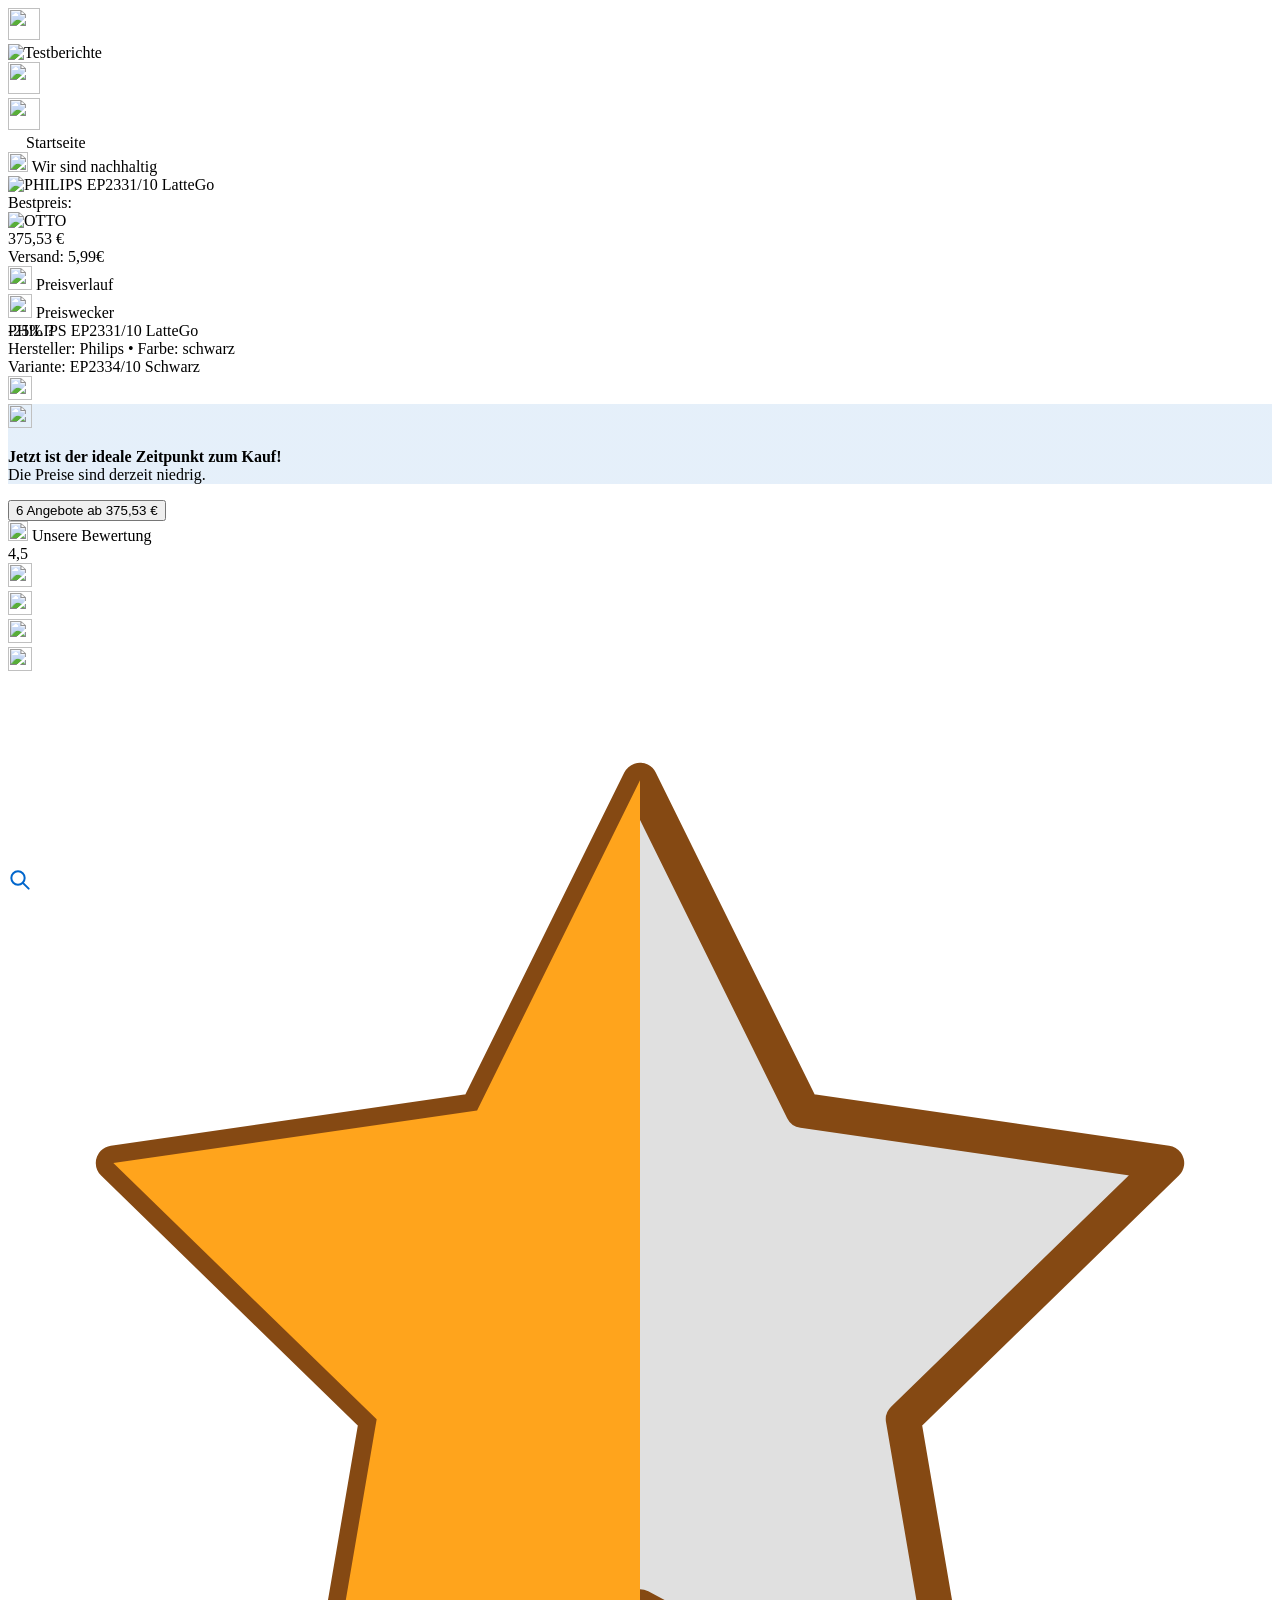
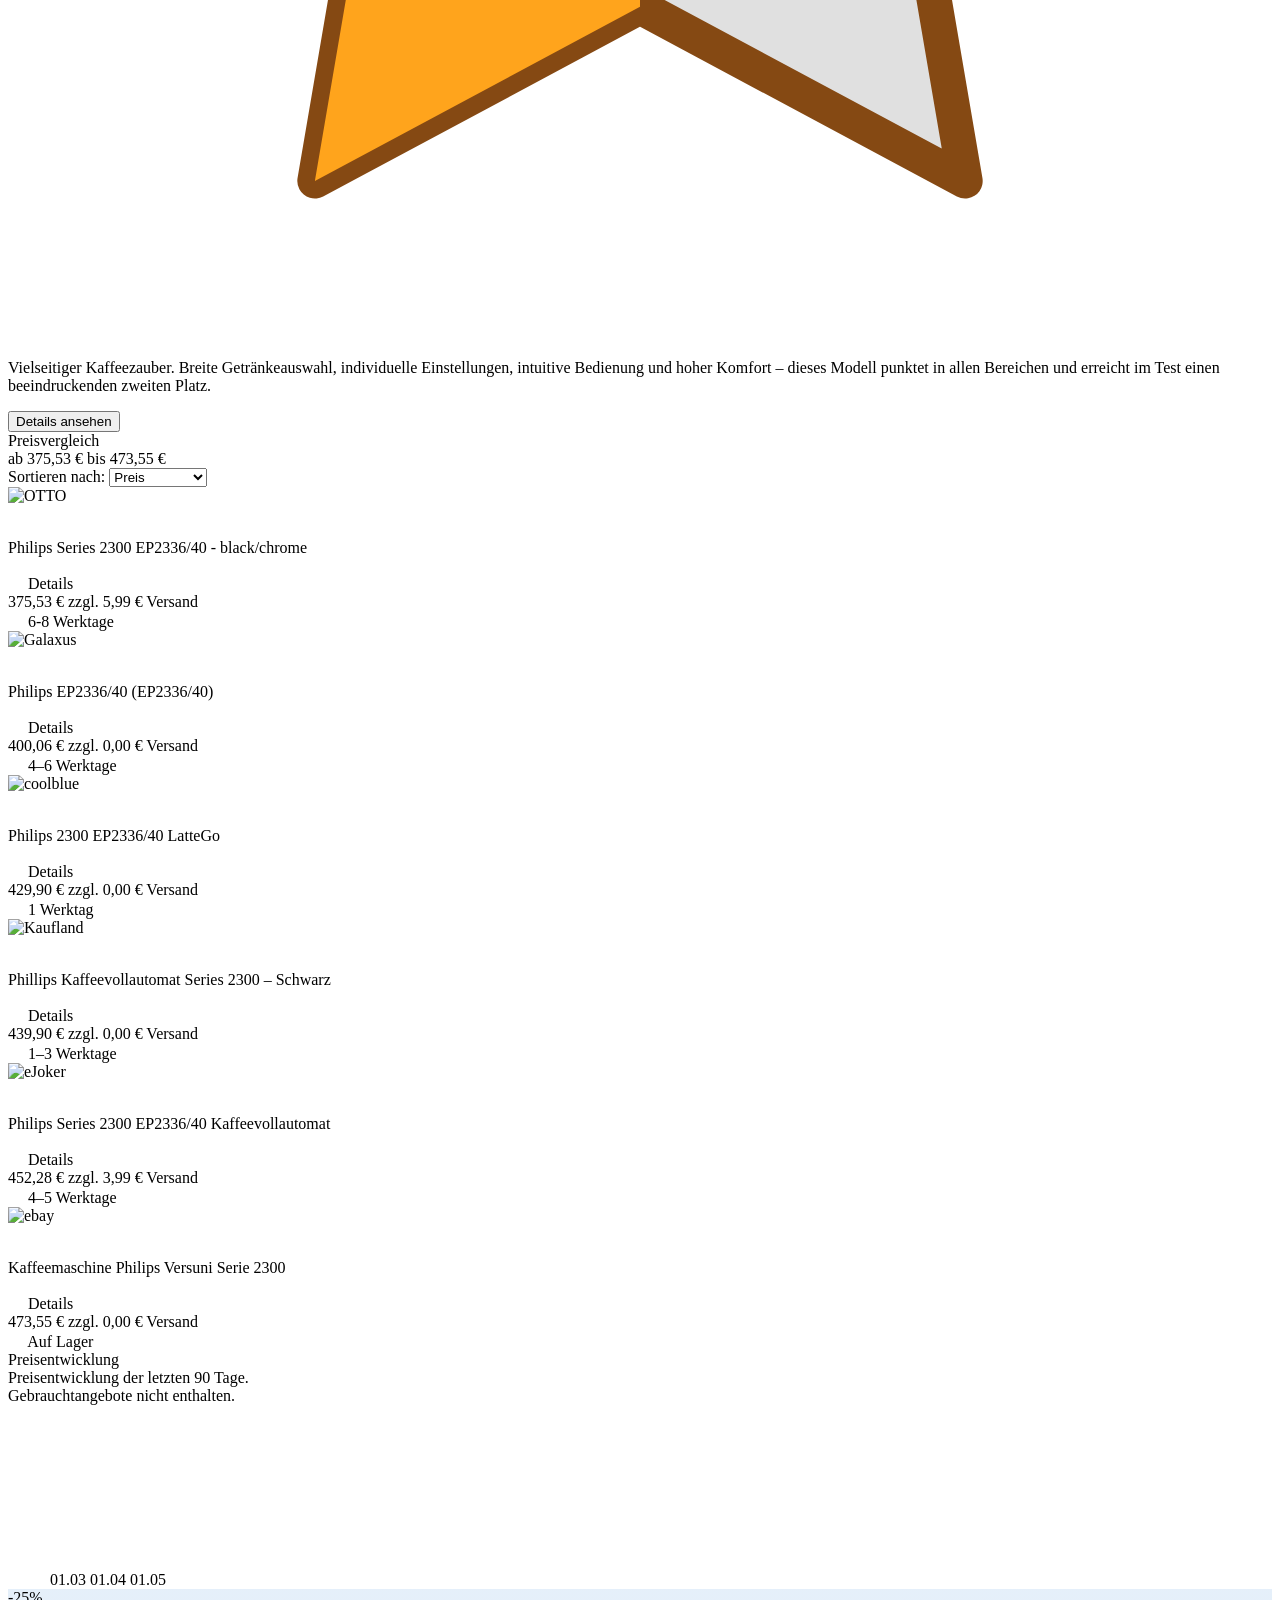
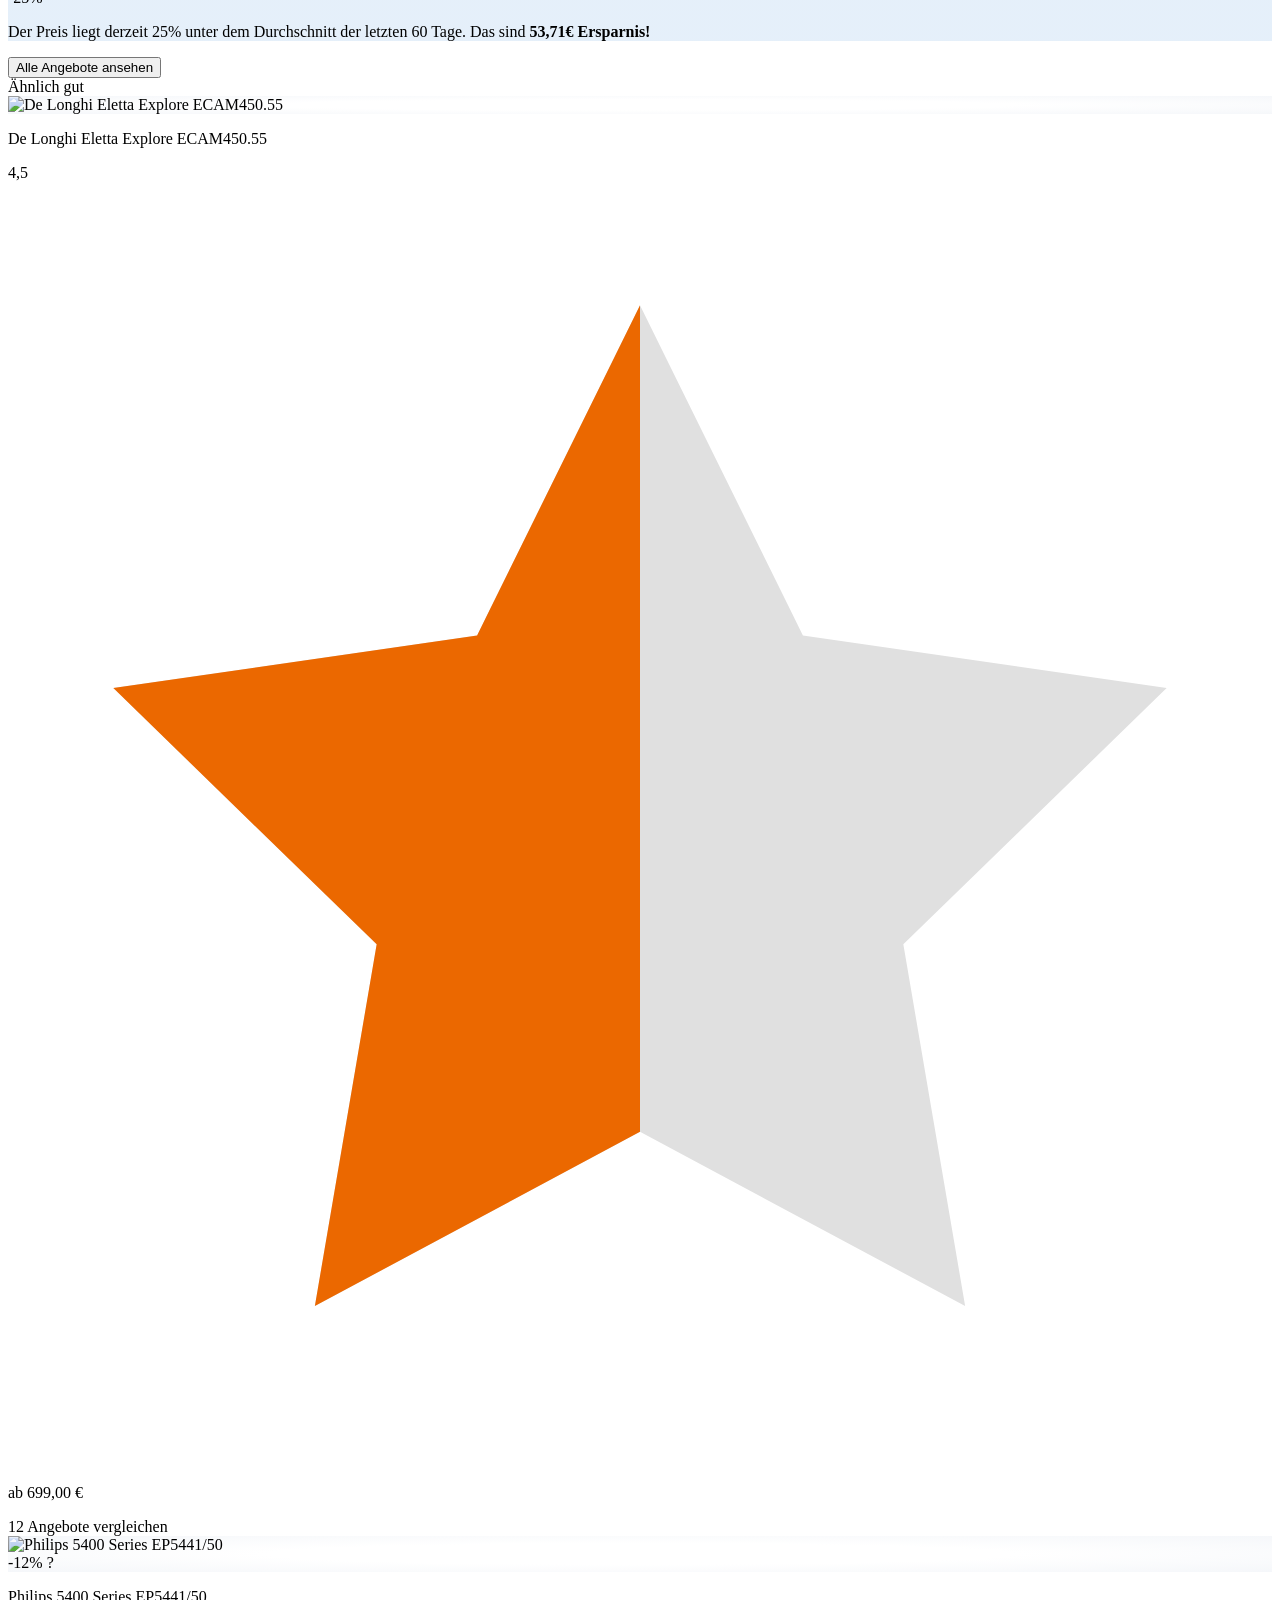
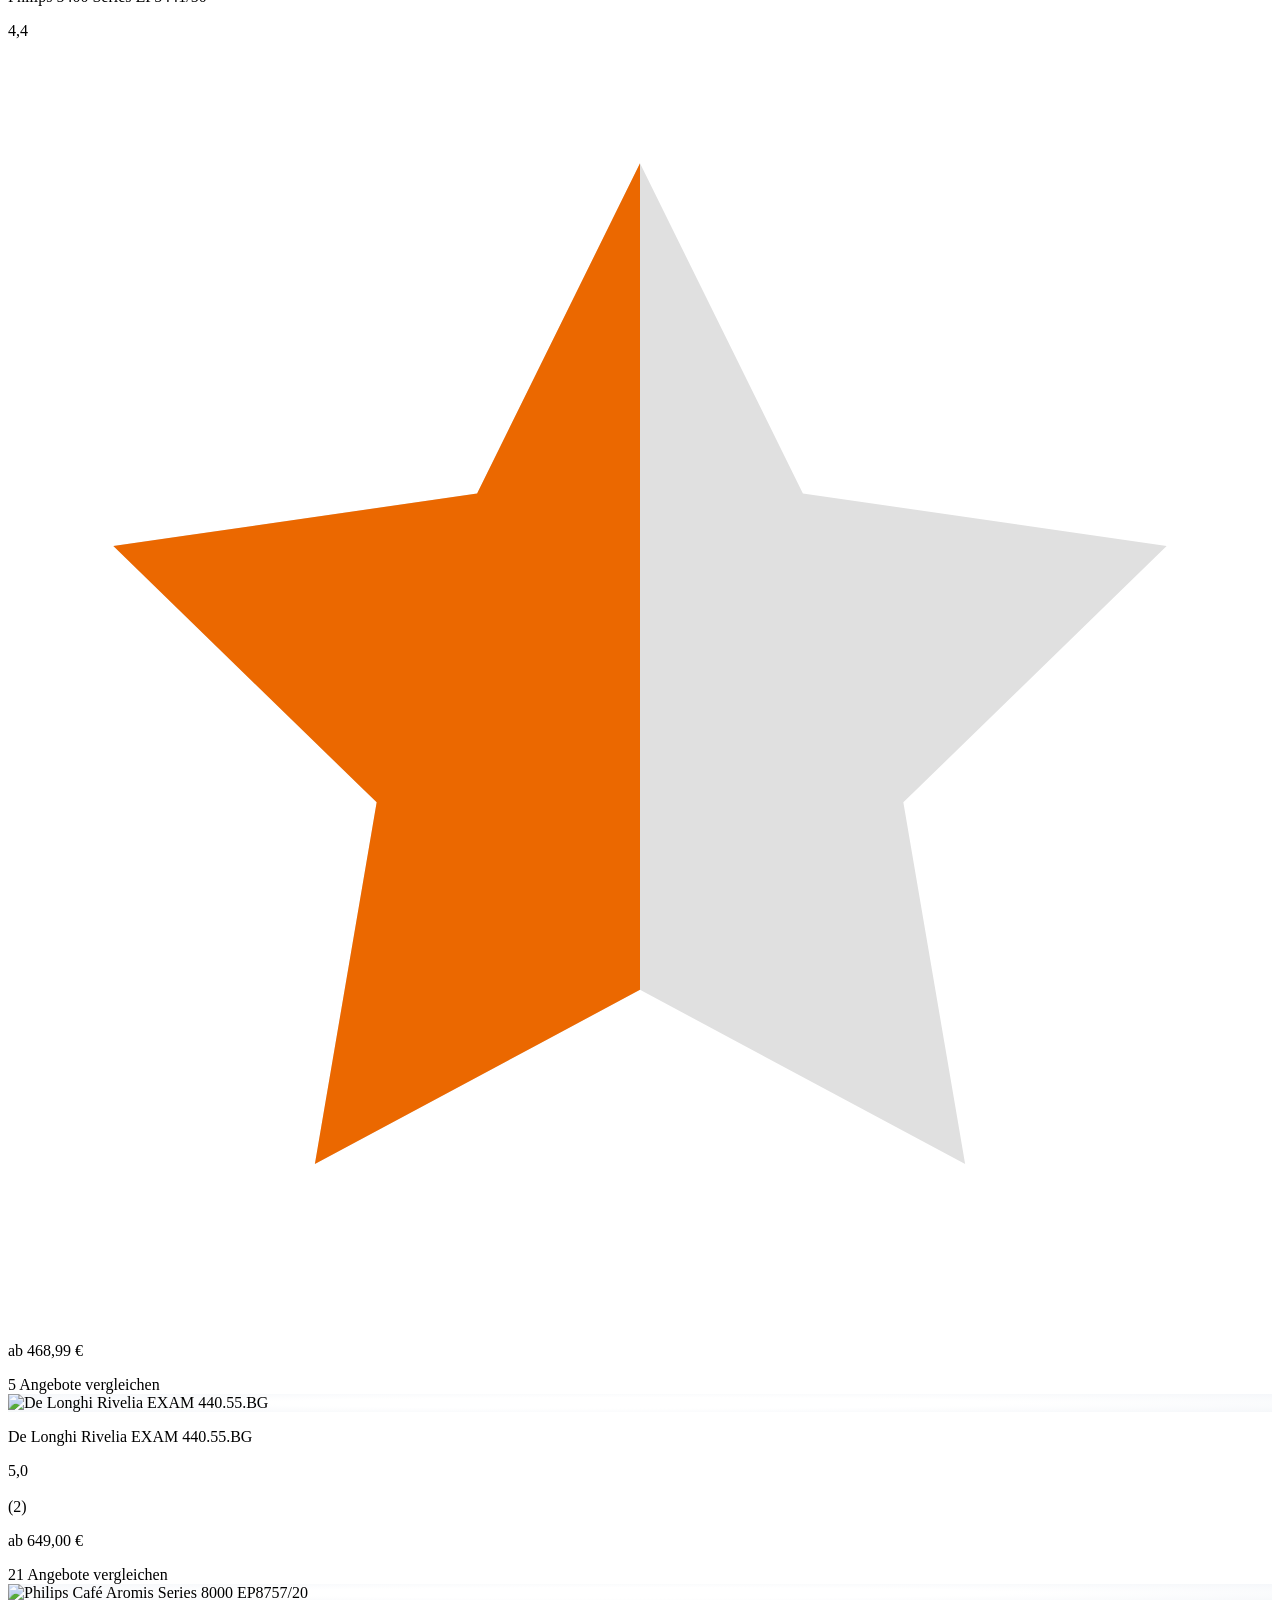
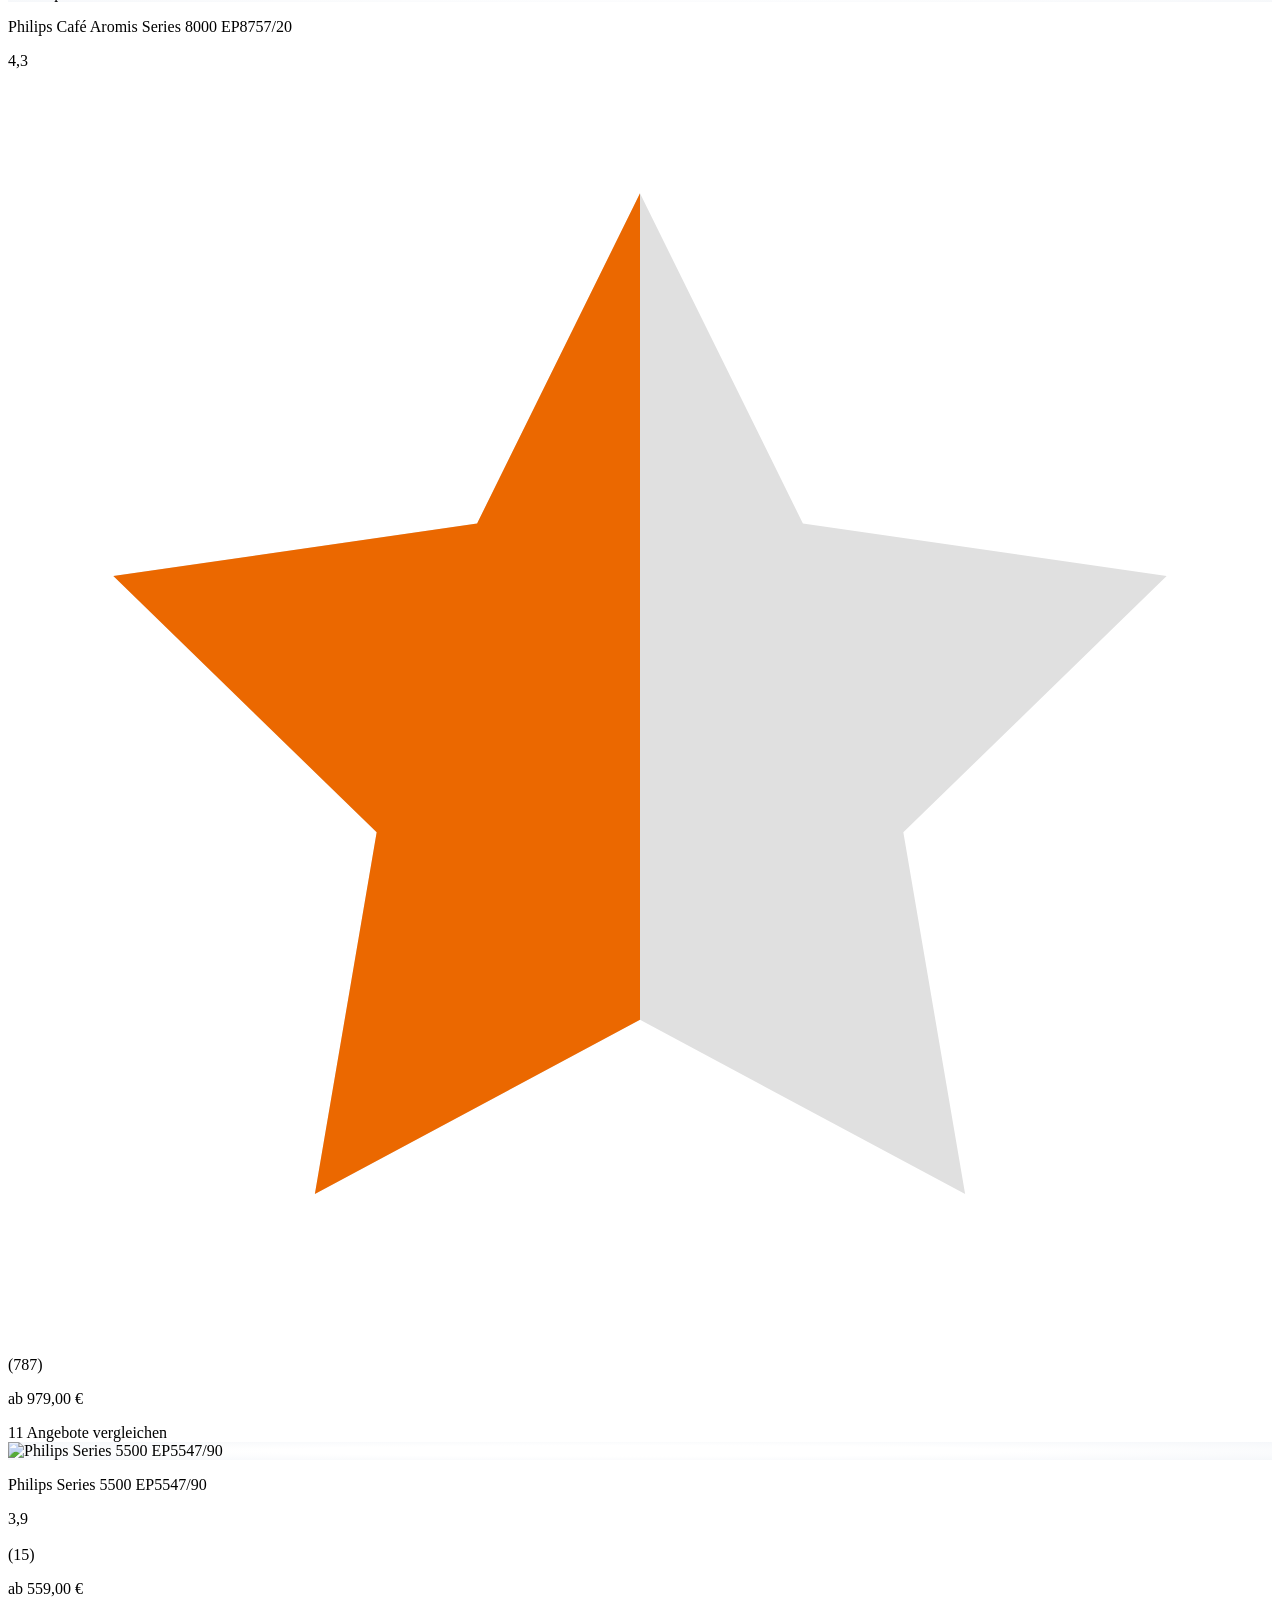
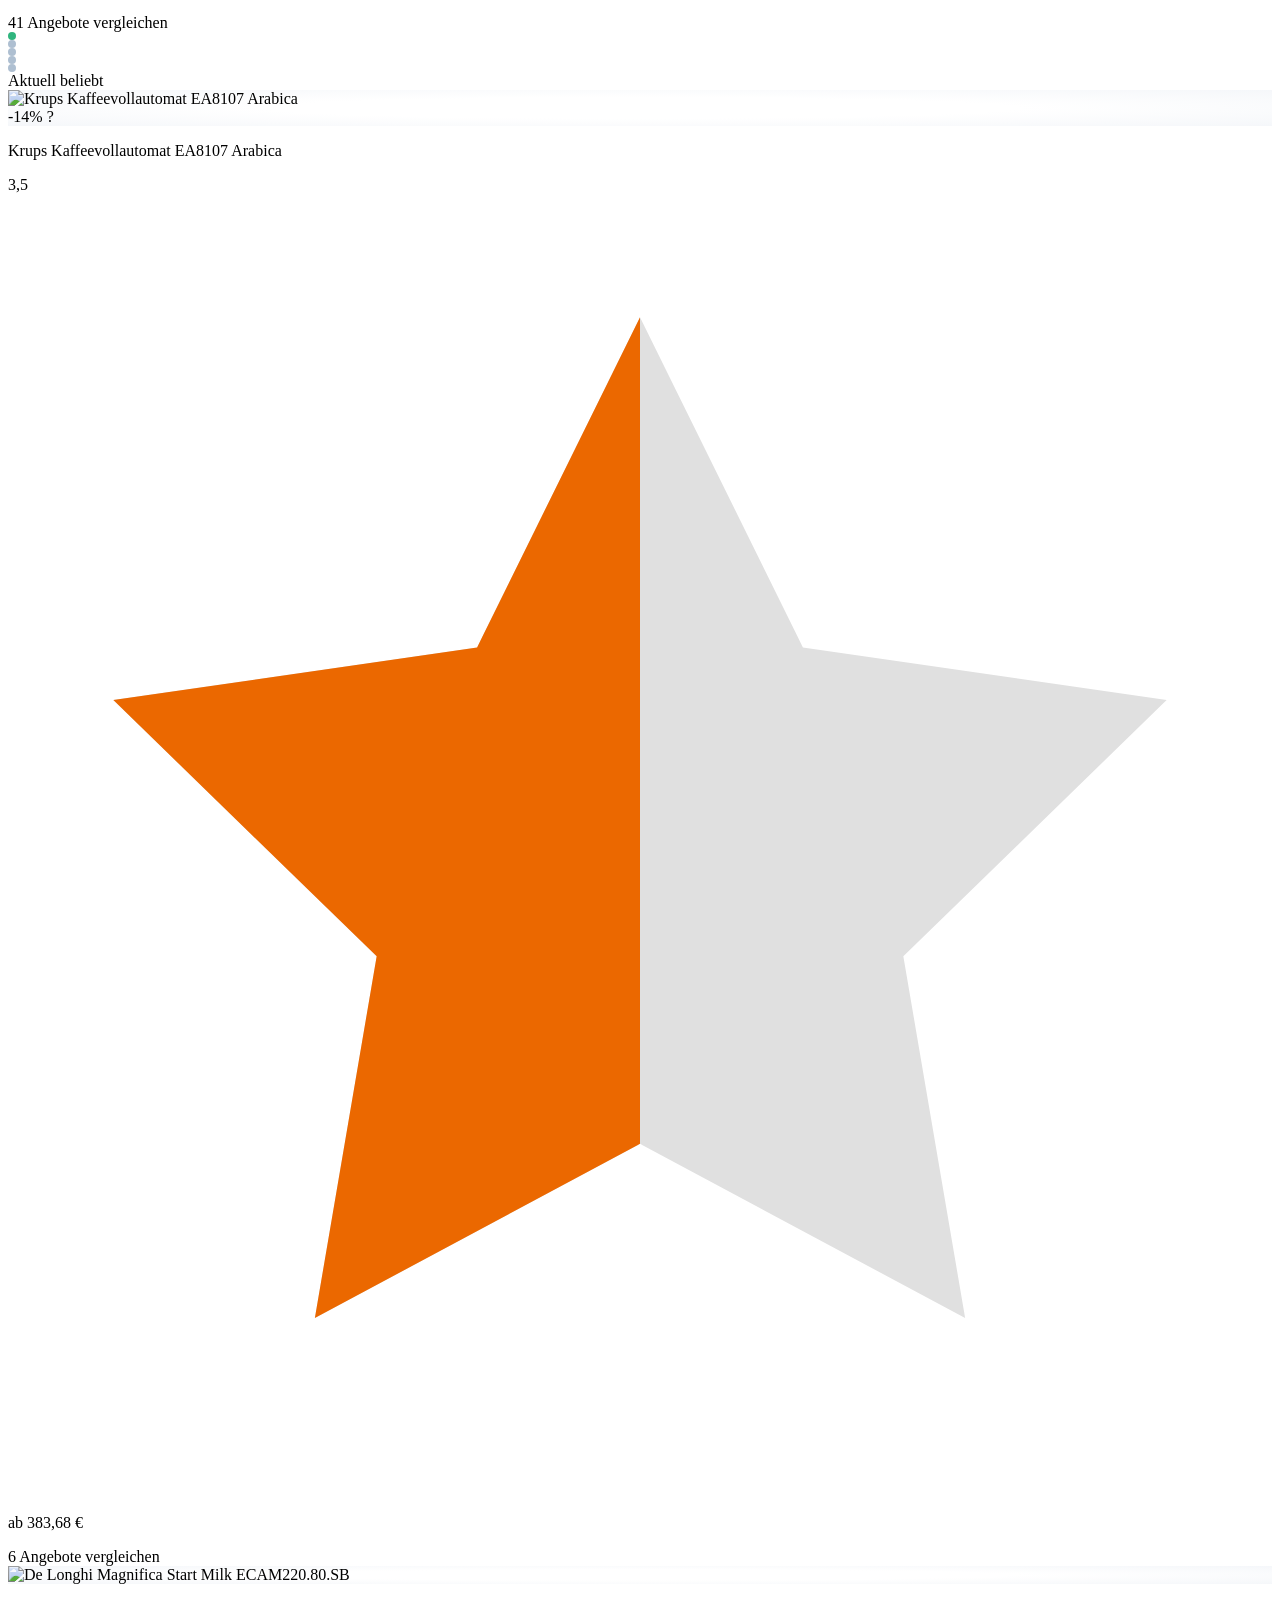
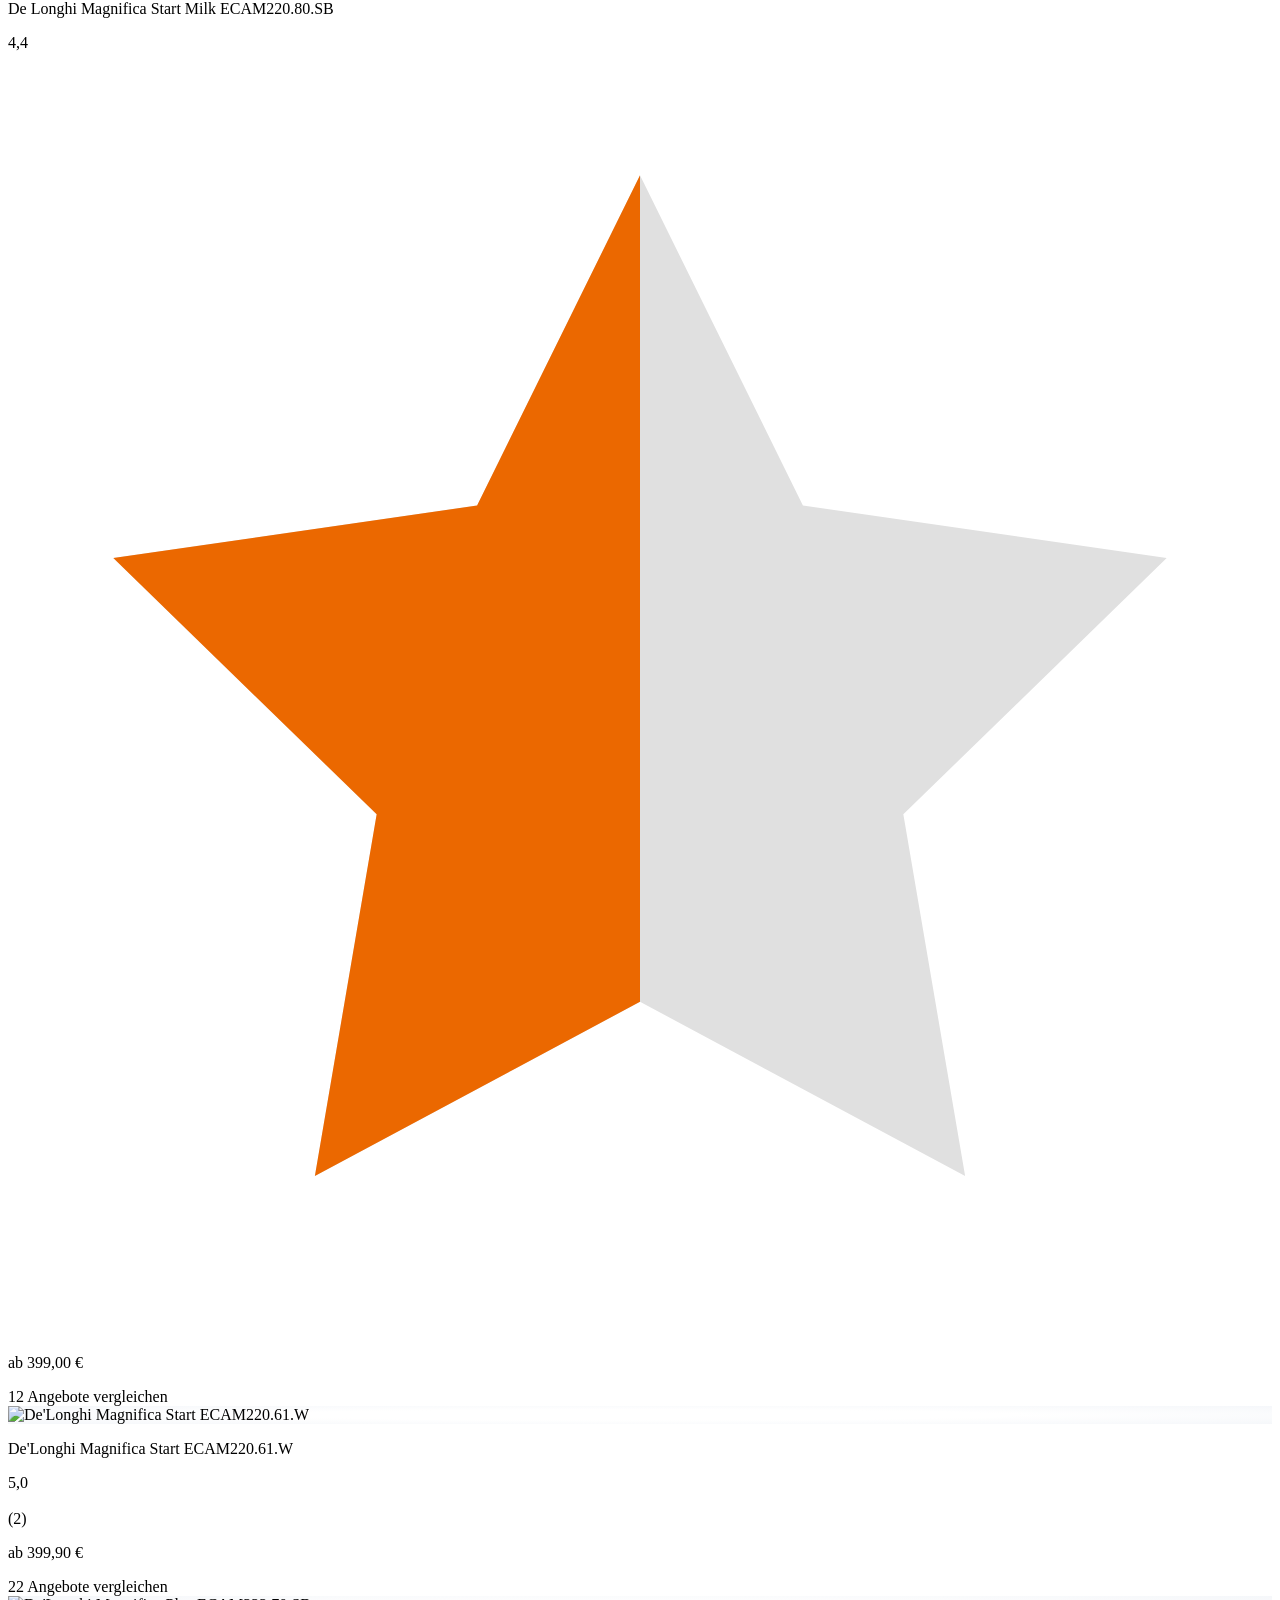
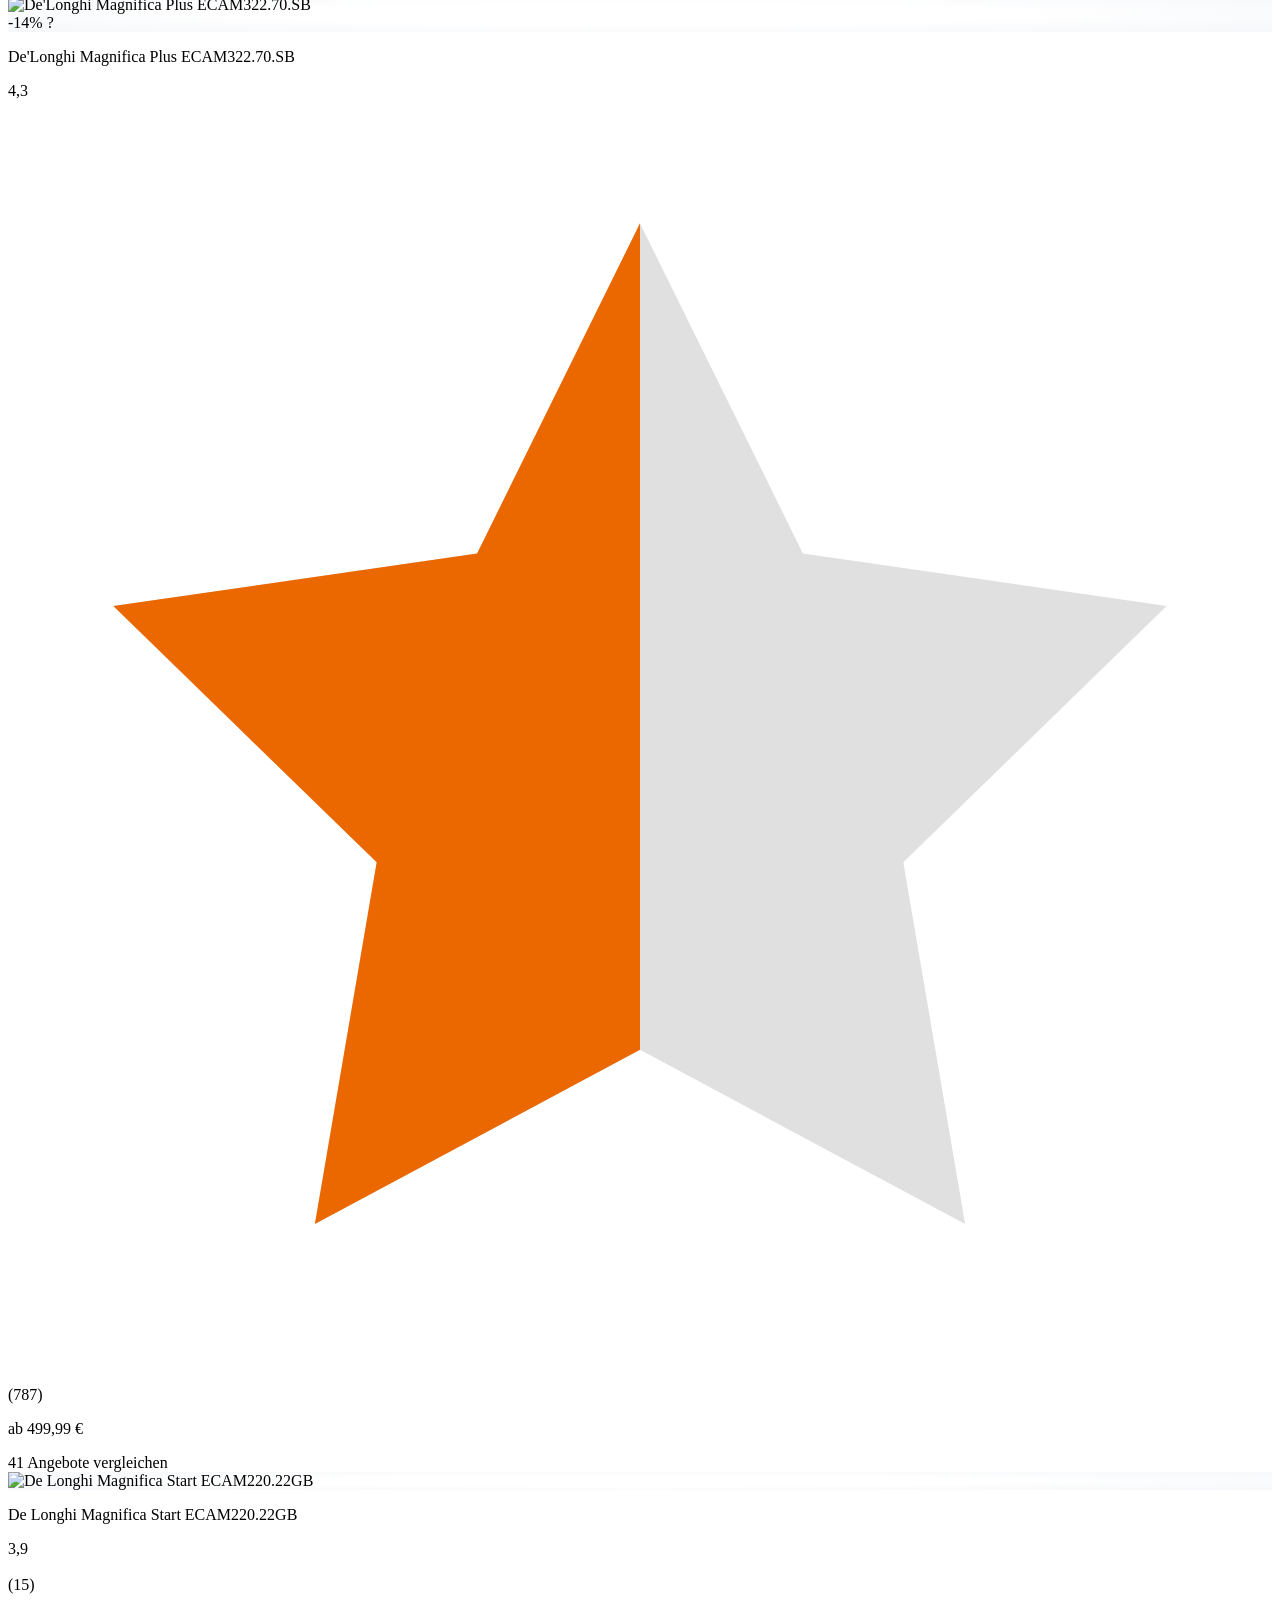
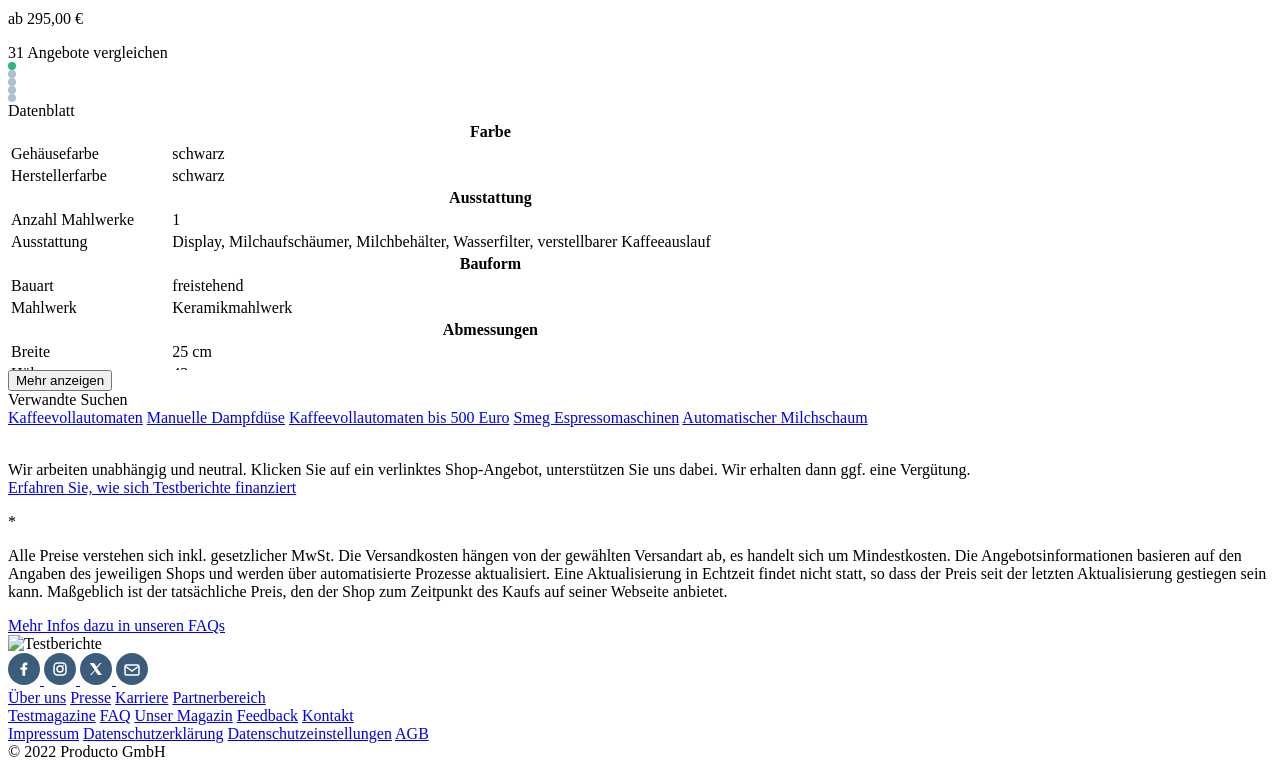
==== commit b948e692: "add zoom function on the product header" ====
--- a/kaffeemaschine/index.html
+++ b/kaffeemaschine/index.html
@@ -71,8 +71,15 @@
   <!-- Two-column top area -->
   <div class="bg-surface-100 flex items-center px-2 py-4 rounded-md relative mb-3">
 
+    <button id="hero-zoom-btn" style="position:absolute;z-index:1;bottom:8px;left:8px;background:none;border:none;padding:0;cursor:pointer;display:flex;align-items:center;justify-content:center; width: 24px; height: 24px;">
+        <svg width="24" height="24" viewBox="0 0 18 18" fill="none" xmlns="http://www.w3.org/2000/svg">
+          <circle cx="7.5" cy="7.5" r="5" stroke="#0066CC" stroke-width="1.5"/>
+          <path d="M11.5 11.5L15.5 15.5" stroke="#0066CC" stroke-width="1.5" stroke-linecap="round"/>
+        </svg>
+      </button>
+
     <!-- Product image -->
-    <div class="flex-1 h-full flex items-center justify-center py-2 rounded-md overflow-hidden">
+    <div class="flex-1 h-full flex items-center justify-center py-2 rounded-md overflow-hidden relative">
       <img id="hero-img" src="img/product-hero.png" class="h-[142px] w-full object-contain mix-blend-multiply" alt="PHILIPS EP2331/10 LatteGo">
     </div>
 
@@ -1384,14 +1391,10 @@
           <div style="flex:1;position:relative;overflow:hidden;">
             <img id="ov-main-img" src="img/figma/product-1.png" style="width:100%;height:100%;object-fit:contain;" alt="PHILIPS EP2331/10 LatteGo">
             <!-- Zoom icon -->
-            <div style="position:absolute;bottom:4px;right:4px;width:24px;height:24px;display:flex;align-items:center;justify-content:center;">
-              <svg width="22" height="22" viewBox="0 0 22 22" fill="none" xmlns="http://www.w3.org/2000/svg">
-                <!-- Lens circle -->
-                <circle cx="9.5" cy="9.5" r="7" stroke="#102A43" stroke-width="1.5"/>
-                <!-- + inside lens -->
-                <path d="M9.5 6.5v6M6.5 9.5h6" stroke="#102A43" stroke-width="1.5" stroke-linecap="round"/>
-                <!-- Handle -->
-                <path d="M15 15l3.5 3.5" stroke="#102A43" stroke-width="1.5" stroke-linecap="round"/>
+            <div style="position:absolute;bottom:0;right:0;width:24px;height:24px;display:flex;align-items:center;justify-content:center;pointer-events:none;">
+              <svg width="24" height="24" viewBox="0 0 18 18" fill="none" xmlns="http://www.w3.org/2000/svg">
+                <circle cx="7.5" cy="7.5" r="5" stroke="#0066CC" stroke-width="1.5"/>
+                <path d="M11.5 11.5L15.5 15.5" stroke="#0066CC" stroke-width="1.5" stroke-linecap="round"/>
               </svg>
             </div>
           </div>
@@ -2462,6 +2465,11 @@
 // Run once DOM is ready (scripts at bottom of body, so DOM is already ready)
 renderProduct();
 
+// Hero zoom button
+document.getElementById('hero-zoom-btn').addEventListener('click', function () {
+  document.getElementById('zoom-backdrop').classList.add('is-open');
+});
+
 // Sale badge tooltip
 (function () {
   var info    = document.getElementById('hero-discount-info');
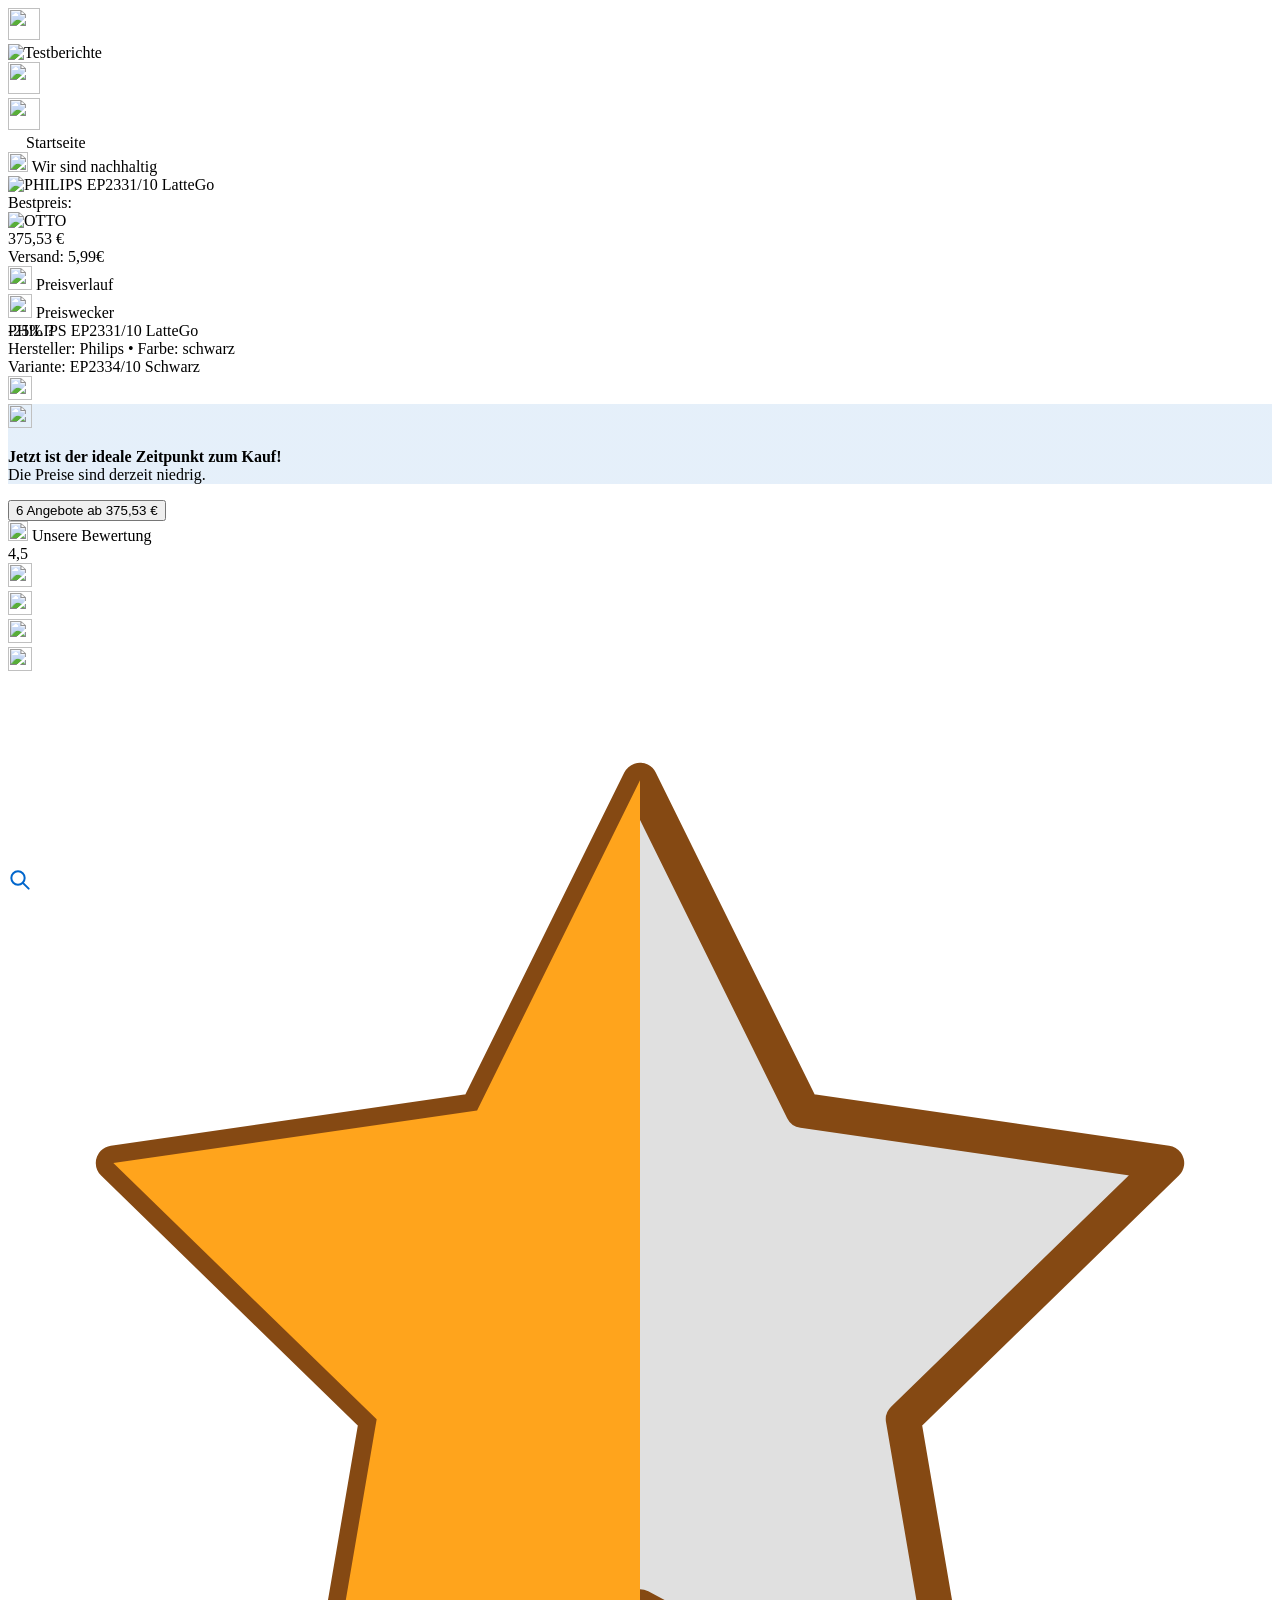
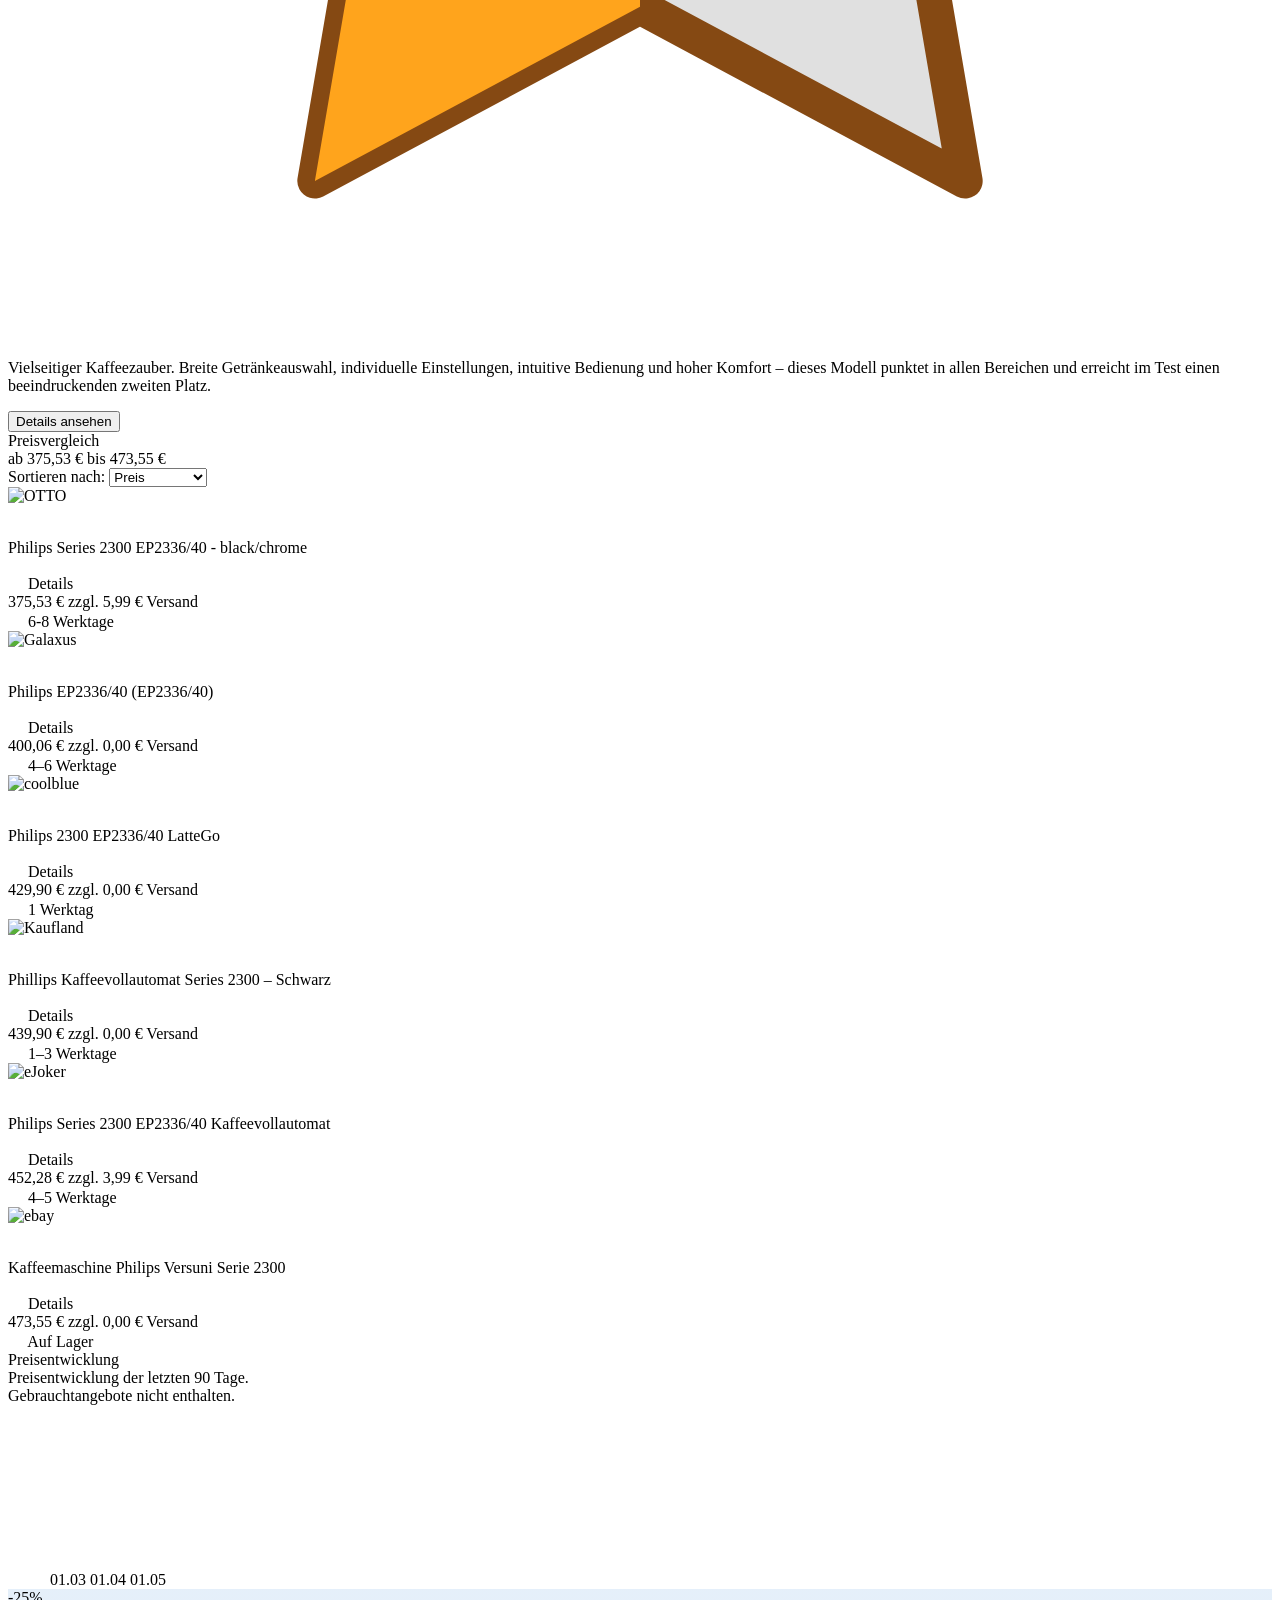
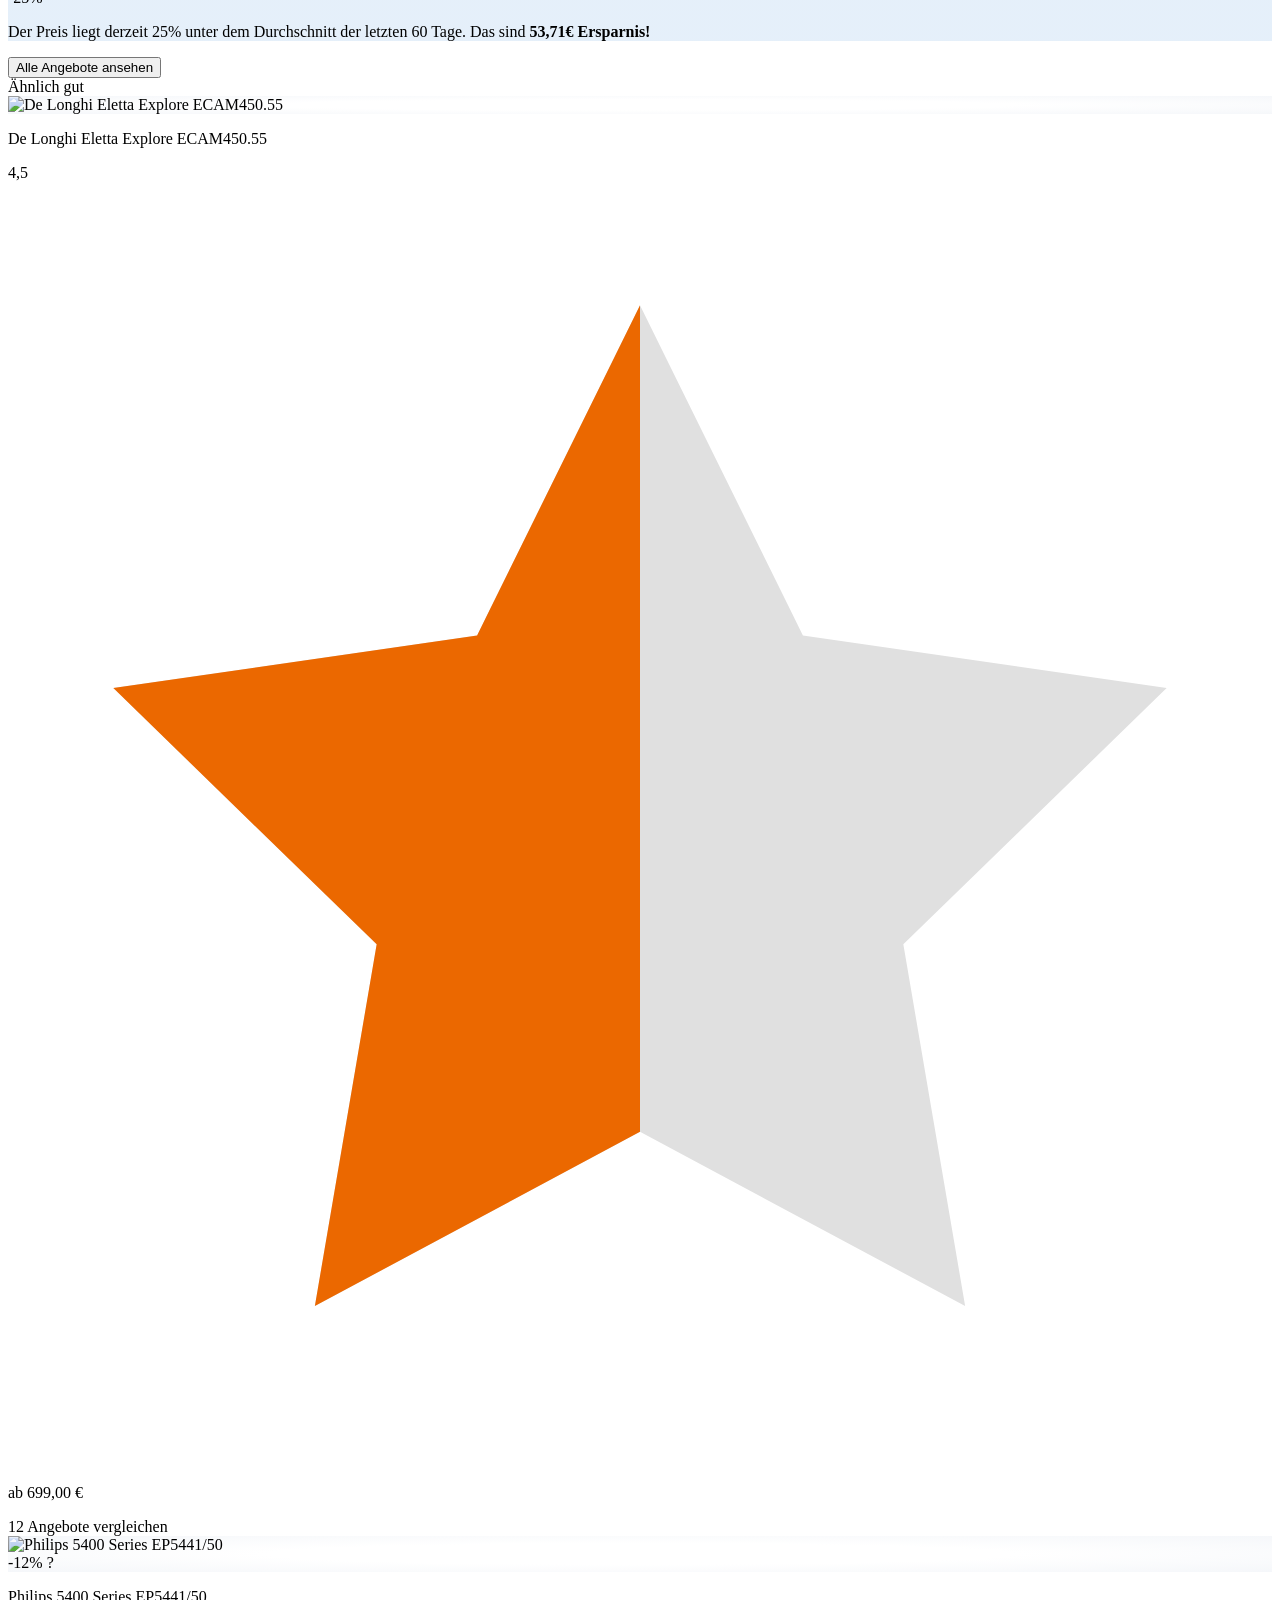
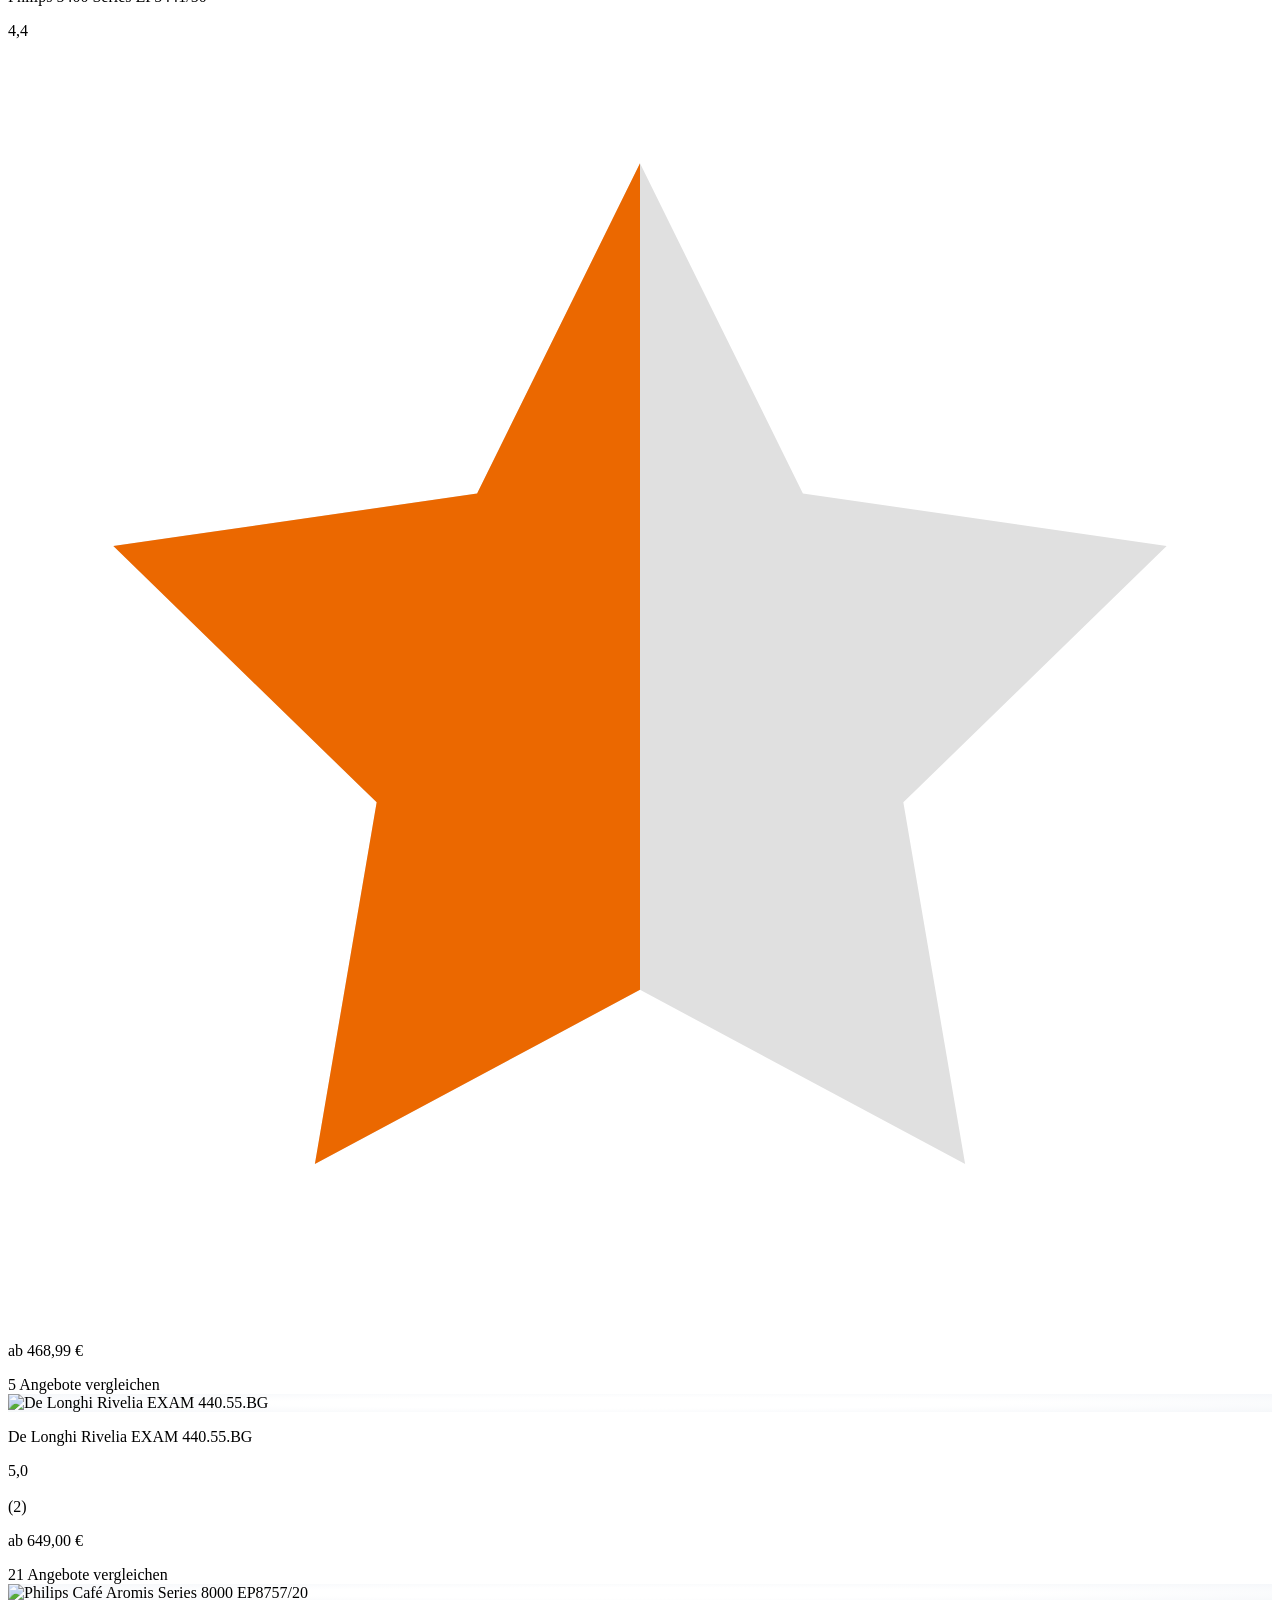
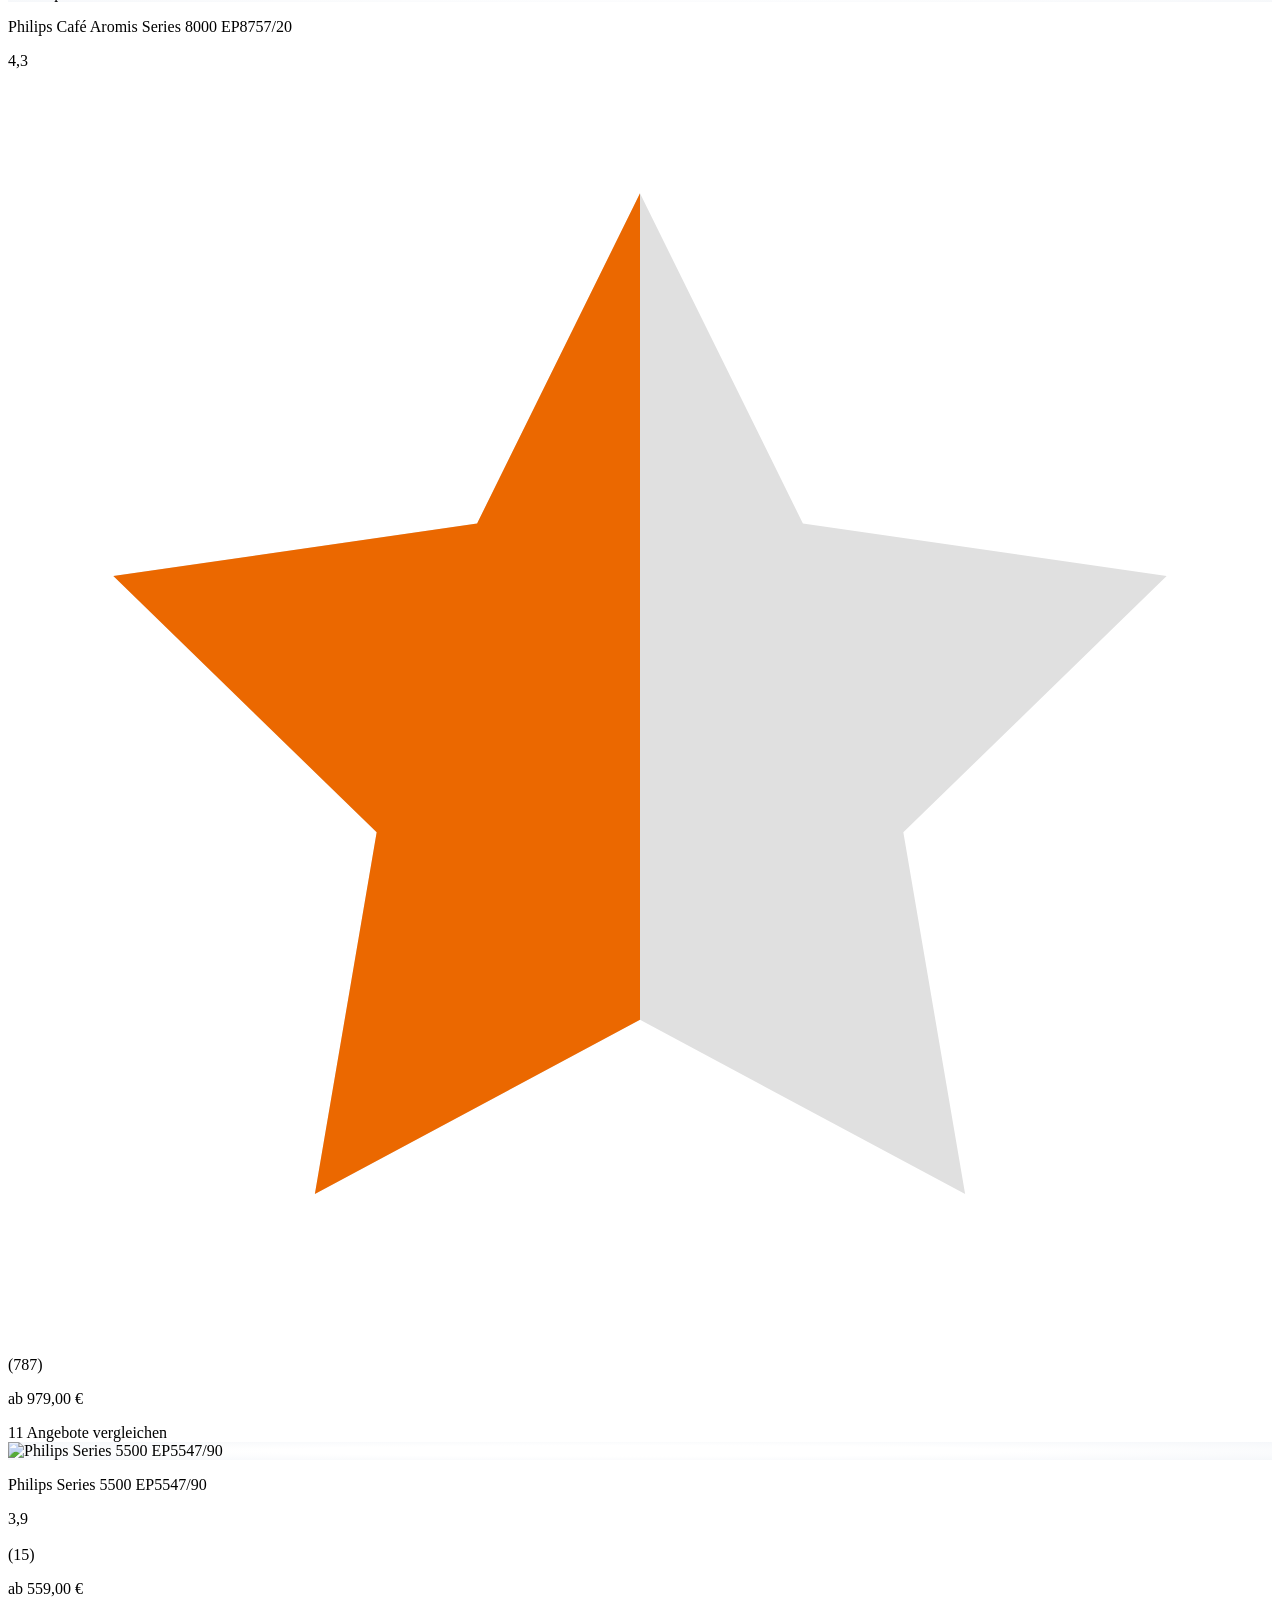
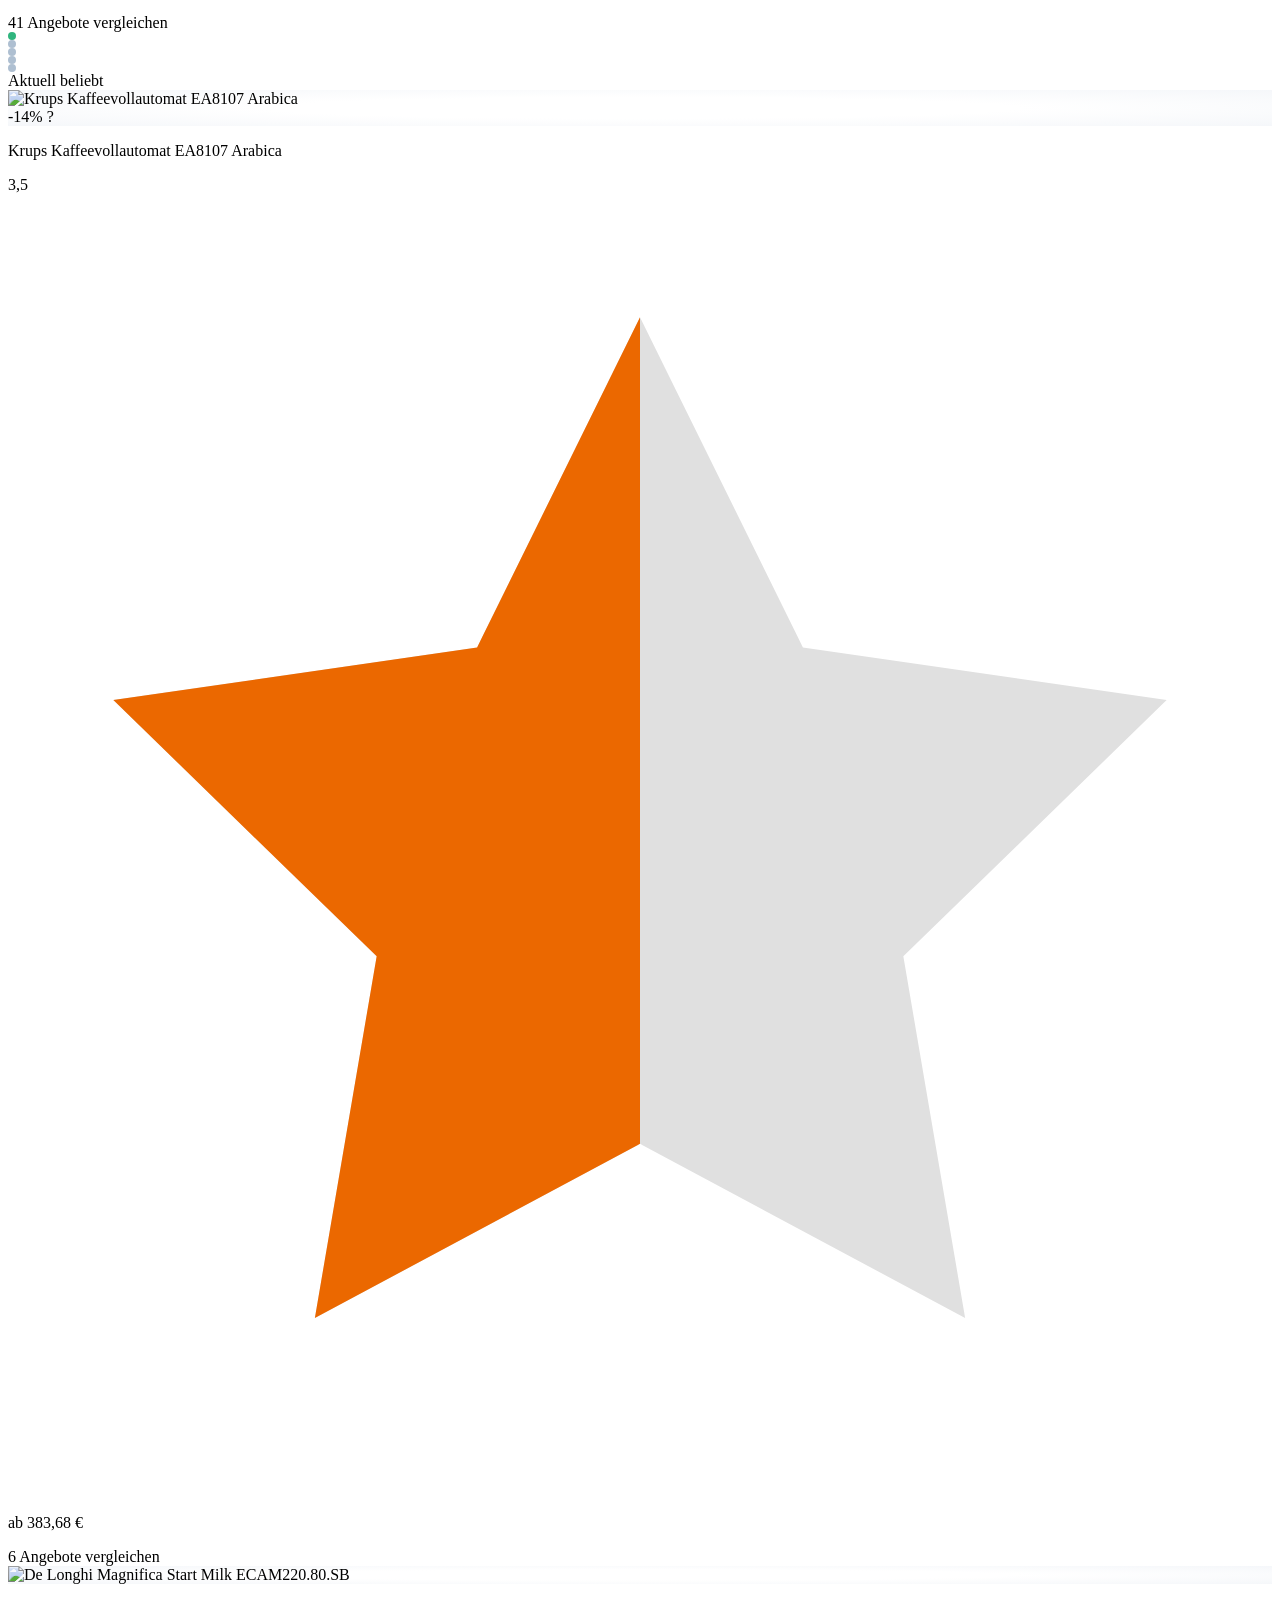
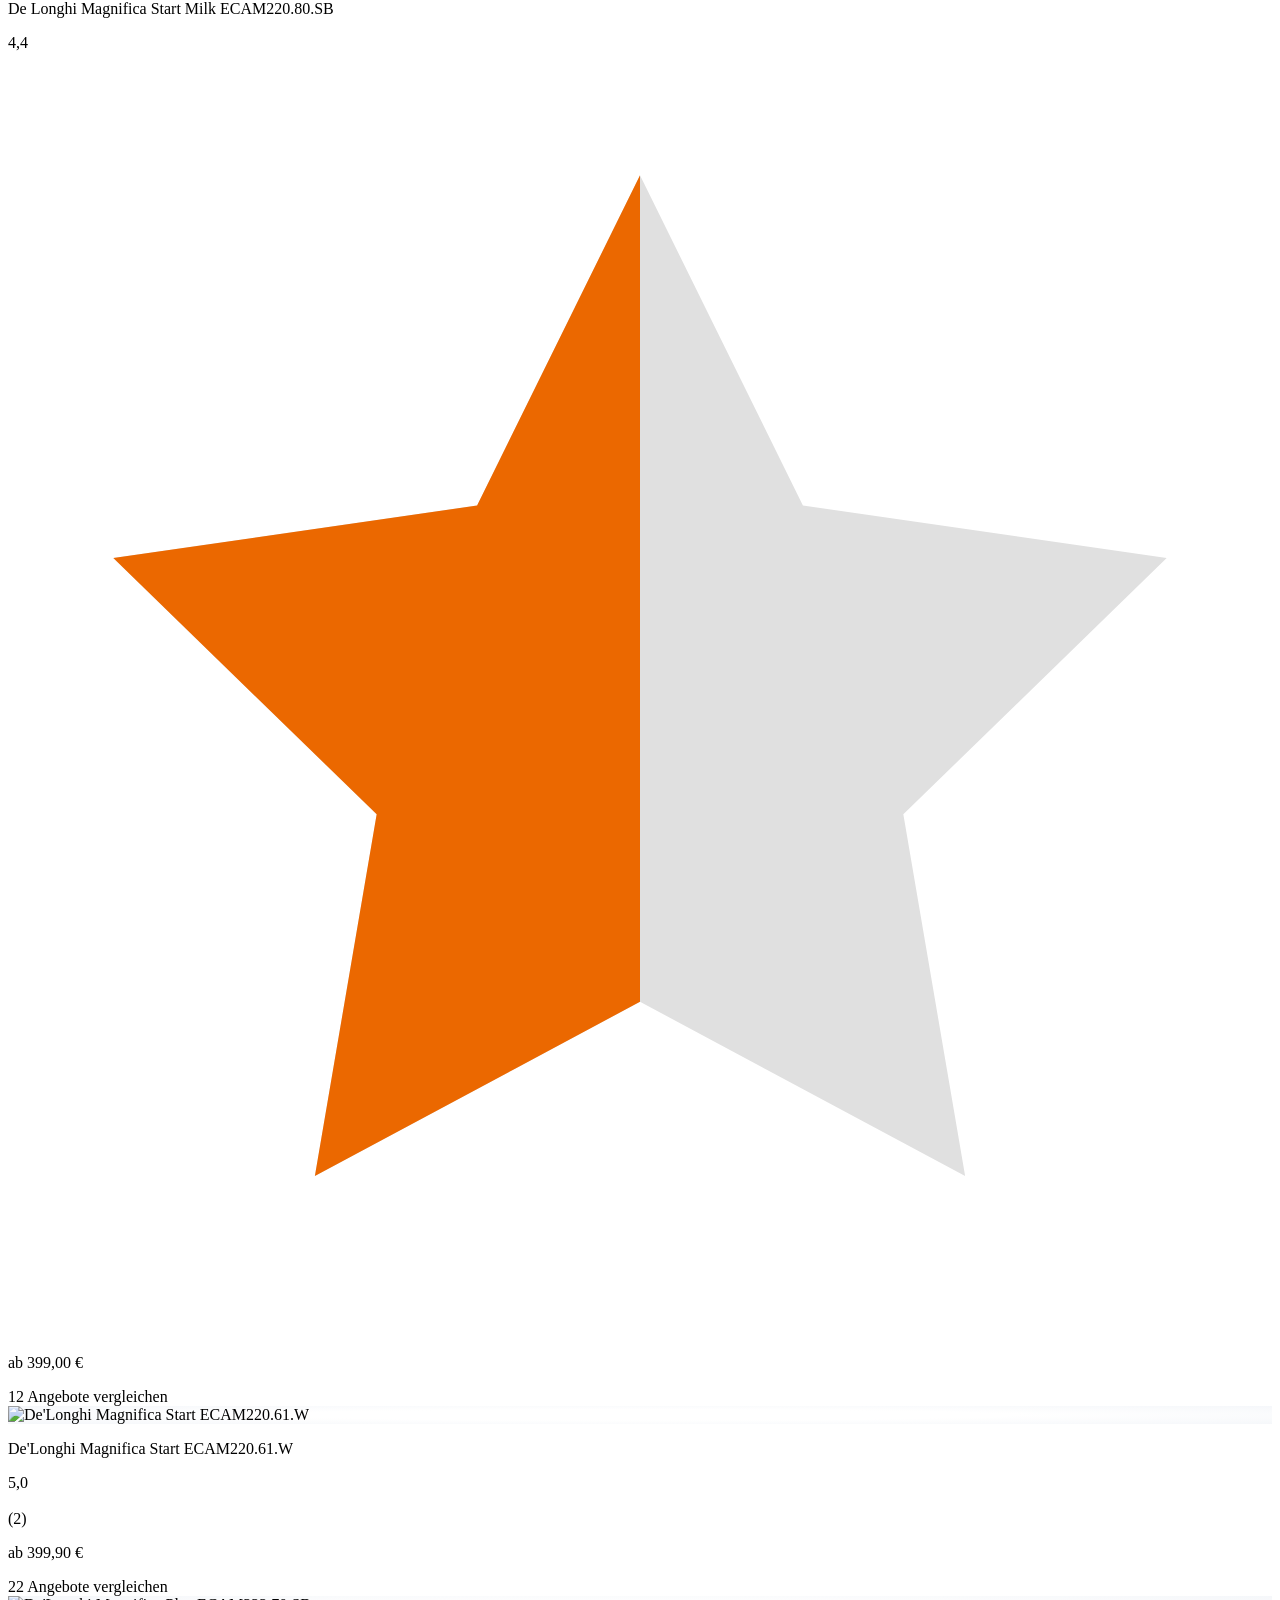
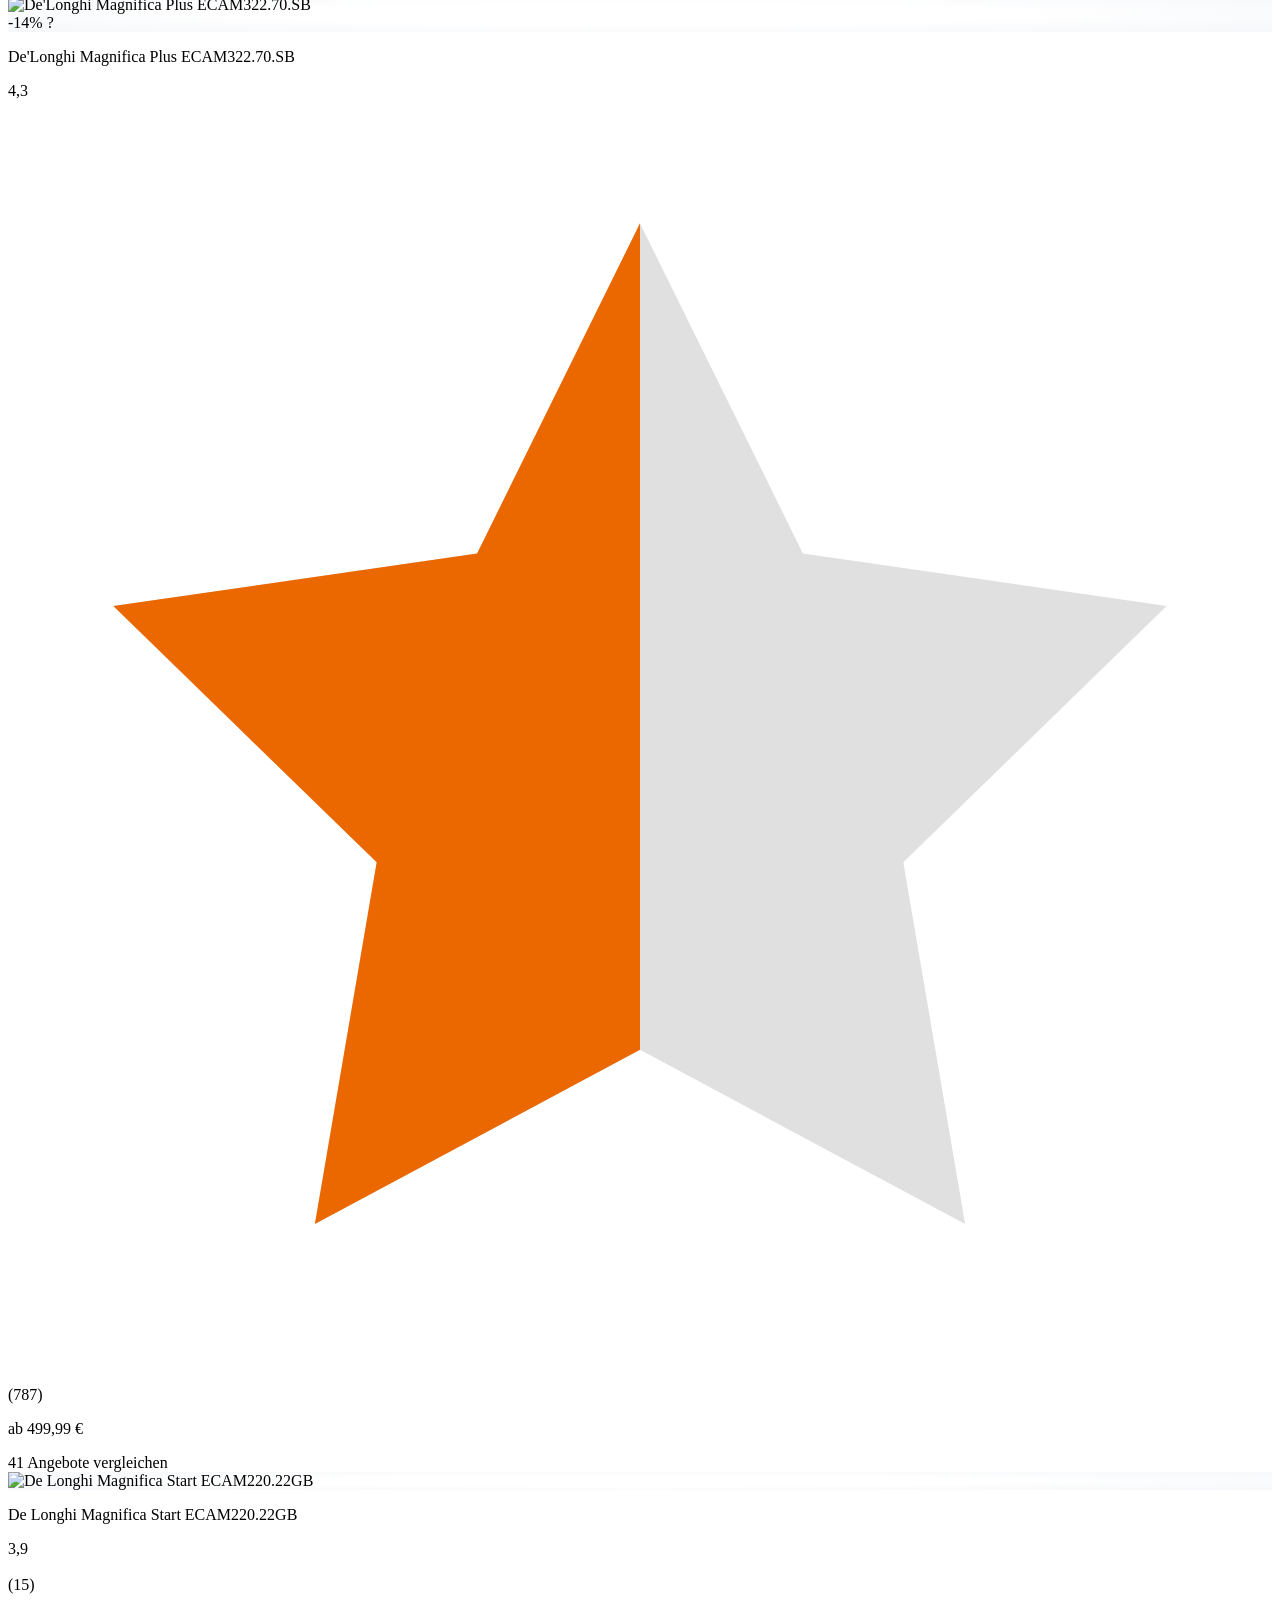
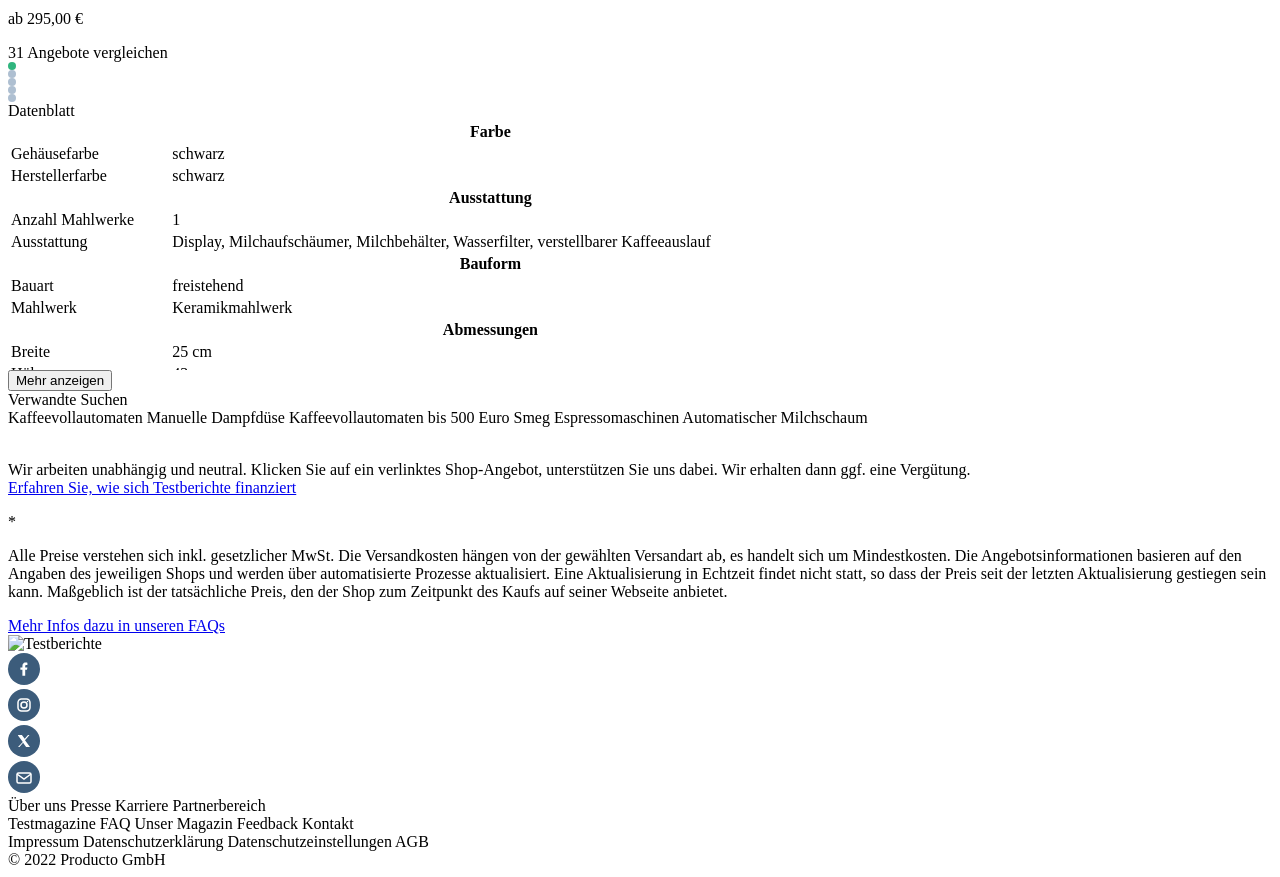
==== commit c80b877e: "delete footer link markup" ====
--- a/kaffeemaschine/index.html
+++ b/kaffeemaschine/index.html
@@ -1098,11 +1098,11 @@
 <section class="bg-white px-3 py-4">
   <div class="font-display text-[20px] font-normal leading-[1.2] text-ink mb-2">Verwandte Suchen</div>
   <div class="flex flex-wrap gap-2 link-list">
-    <a href="#" class="inline-flex items-center py-[7px] px-[13px] border border-[#4d6c89] rounded-[15px] text-[14px] text-ink font-normal bg-white whitespace-nowrap cursor-pointer">Kaffeevollautomaten</a>
-    <a href="#" class="inline-flex items-center py-[7px] px-[13px] border border-[#4d6c89] rounded-[15px] text-[14px] text-ink font-normal bg-white whitespace-nowrap cursor-pointer">Manuelle Dampfdüse</a>
-    <a href="#" class="inline-flex items-center py-[7px] px-[13px] border border-[#4d6c89] rounded-[15px] text-[14px] text-ink font-normal bg-white whitespace-nowrap cursor-pointer">Kaffeevollautomaten bis 500 Euro</a>
-    <a href="#" class="inline-flex items-center py-[7px] px-[13px] border border-[#4d6c89] rounded-[15px] text-[14px] text-ink font-normal bg-white whitespace-nowrap cursor-pointer">Smeg Espressomaschinen</a>
-    <a href="#" class="inline-flex items-center py-[7px] px-[13px] border border-[#4d6c89] rounded-[15px] text-[14px] text-ink font-normal bg-white whitespace-nowrap cursor-pointer">Automatischer Milchschaum</a>
+    <span href="#" class="inline-flex items-center py-[7px] px-[13px] border border-[#4d6c89] rounded-[15px] text-[14px] text-ink font-normal bg-white whitespace-nowrap cursor-pointer">Kaffeevollautomaten</span>
+    <span href="#" class="inline-flex items-center py-[7px] px-[13px] border border-[#4d6c89] rounded-[15px] text-[14px] text-ink font-normal bg-white whitespace-nowrap cursor-pointer">Manuelle Dampfdüse</span>
+    <span href="#" class="inline-flex items-center py-[7px] px-[13px] border border-[#4d6c89] rounded-[15px] text-[14px] text-ink font-normal bg-white whitespace-nowrap cursor-pointer">Kaffeevollautomaten bis 500 Euro</span>
+    <span href="#" class="inline-flex items-center py-[7px] px-[13px] border border-[#4d6c89] rounded-[15px] text-[14px] text-ink font-normal bg-white whitespace-nowrap cursor-pointer">Smeg Espressomaschinen</span>
+    <span href="#" class="inline-flex items-center py-[7px] px-[13px] border border-[#4d6c89] rounded-[15px] text-[14px] text-ink font-normal bg-white whitespace-nowrap cursor-pointer">Automatischer Milchschaum</span>
   </div>
 </section>
 
@@ -1150,53 +1150,53 @@
     <!-- Social icons -->
     <div class="flex gap-[7px] mb-[40px]">
       <!-- Facebook -->
-      <a href="#" class="w-[32px] h-[32px] shrink-0 cursor-pointer">
+      <div class="w-[32px] h-[32px] shrink-0 cursor-pointer">
         <svg width="32" height="32" viewBox="0 0 32 32" xmlns="http://www.w3.org/2000/svg">
           <circle cx="16" cy="16" r="16" fill="#3C5C7B"/>
           <path d="M17.2 16.8H19l.4-2.4h-2.2v-1.2c0-.64.32-1.2 1.28-1.2H19.4V9.84S18.56 9.6 17.76 9.6c-2.16 0-3.36 1.28-3.36 3.6v1.2H12.4V16.8h2v6h2.8v-6z" fill="white"/>
         </svg>
-      </a>
+      </div>
       <!-- Instagram -->
-      <a href="#" class="w-[32px] h-[32px] shrink-0 cursor-pointer">
+      <div class="w-[32px] h-[32px] shrink-0 cursor-pointer">
         <svg width="32" height="32" viewBox="0 0 32 32" xmlns="http://www.w3.org/2000/svg">
           <circle cx="16" cy="16" r="16" fill="#3C5C7B"/>
           <rect x="10" y="10" width="12" height="12" rx="3.5" stroke="white" stroke-width="1.5" fill="none"/>
           <circle cx="16" cy="16" r="3" stroke="white" stroke-width="1.5" fill="none"/>
           <circle cx="19.5" cy="12.5" r="0.75" fill="white"/>
         </svg>
-      </a>
+      </div>
       <!-- X / Twitter -->
-      <a href="#" class="w-[32px] h-[32px] shrink-0 cursor-pointer">
+      <div class="w-[32px] h-[32px] shrink-0 cursor-pointer">
         <svg width="32" height="32" viewBox="0 0 32 32" xmlns="http://www.w3.org/2000/svg">
           <circle cx="16" cy="16" r="16" fill="#3C5C7B"/>
           <path d="M10 10.5l4.8 6.4L10 22h1.5l3.6-4.2 3 4.2H22l-5-6.7 4.5-5.3H20l-3.3 3.8-2.8-3.8H10z" fill="white"/>
         </svg>
-      </a>
+      </div>
       <!-- Email -->
-      <a href="#" class="w-[32px] h-[32px] shrink-0 cursor-pointer">
+      <div class="w-[32px] h-[32px] shrink-0 cursor-pointer">
         <svg width="32" height="32" viewBox="0 0 32 32" xmlns="http://www.w3.org/2000/svg">
           <circle cx="16" cy="16" r="16" fill="#3C5C7B"/>
           <rect x="9" y="12" width="14" height="10" rx="1.5" stroke="white" stroke-width="1.5" fill="none"/>
           <path d="M9 13l7 5 7-5" stroke="white" stroke-width="1.5" fill="none"/>
         </svg>
-      </a>
+      </div>
     </div>
 
     <!-- Nav links — group 1 -->
     <div class="flex flex-col mb-[45px]">
-      <a href="#" class="text-[16px] text-ink-weak leading-[32px]">Über uns</a>
-      <a href="#" class="text-[16px] text-ink-weak leading-[32px]">Presse</a>
-      <a href="#" class="text-[16px] text-ink-weak leading-[32px]">Karriere</a>
-      <a href="#" class="text-[16px] text-ink-weak leading-[32px]">Partnerbereich</a>
+      <span class="text-[16px] text-ink-weak leading-[32px] cursor-pointer">Über uns</span>
+      <span class="text-[16px] text-ink-weak leading-[32px] cursor-pointer">Presse</span>
+      <span class="text-[16px] text-ink-weak leading-[32px] cursor-pointer">Karriere</span>
+      <span class="text-[16px] text-ink-weak leading-[32px] cursor-pointer">Partnerbereich</span>
     </div>
 
     <!-- Nav links — group 2 -->
     <div class="flex flex-col mb-[28px]">
-      <a href="#" class="text-[16px] text-ink-weak leading-[32px]">Testmagazine</a>
-      <a href="#" class="text-[16px] text-ink-weak leading-[32px]">FAQ</a>
-      <a href="#" class="text-[16px] text-ink-weak leading-[32px]">Unser Magazin</a>
-      <a href="#" class="text-[16px] text-ink-weak leading-[32px]">Feedback</a>
-      <a href="#" class="text-[16px] text-ink-weak leading-[32px]">Kontakt</a>
+      <span class="text-[16px] text-ink-weak leading-[32px] cursor-pointer">Testmagazine</span>
+      <span class="text-[16px] text-ink-weak leading-[32px] cursor-pointer">FAQ</span>
+      <span class="text-[16px] text-ink-weak leading-[32px] cursor-pointer">Unser Magazin</span>
+      <span class="text-[16px] text-ink-weak leading-[32px] cursor-pointer">Feedback</span>
+      <span class="text-[16px] text-ink-weak leading-[32px] cursor-pointer">Kontakt</span>
     </div>
 
     <!-- Divider -->
@@ -1204,10 +1204,10 @@
 
     <!-- Legal links -->
     <div class="flex flex-wrap gap-y-0 mb-[12px]">
-      <a href="#" class="text-[16px] text-ink-weak leading-[40px] pr-4">Impressum</a>
-      <a href="#" class="text-[16px] text-ink-weak leading-[40px] pr-4">Datenschutzerklärung</a>
-      <a href="#" class="text-[16px] text-ink-weak leading-[40px] pr-4">Datenschutzeinstellungen</a>
-      <a href="#" class="text-[16px] text-ink-weak leading-[40px] pr-4">AGB</a>
+      <span class="text-[16px] text-ink-weak leading-[40px] pr-4 cursor-pointer">Impressum</span>
+      <span class="text-[16px] text-ink-weak leading-[40px] pr-4 cursor-pointer">Datenschutzerklärung</span>
+      <span class="text-[16px] text-ink-weak leading-[40px] pr-4 cursor-pointer">Datenschutzeinstellungen</span>
+      <span class="text-[16px] text-ink-weak leading-[40px] pr-4 cursor-pointer">AGB</span>
     </div>
 
     <!-- Copyright -->
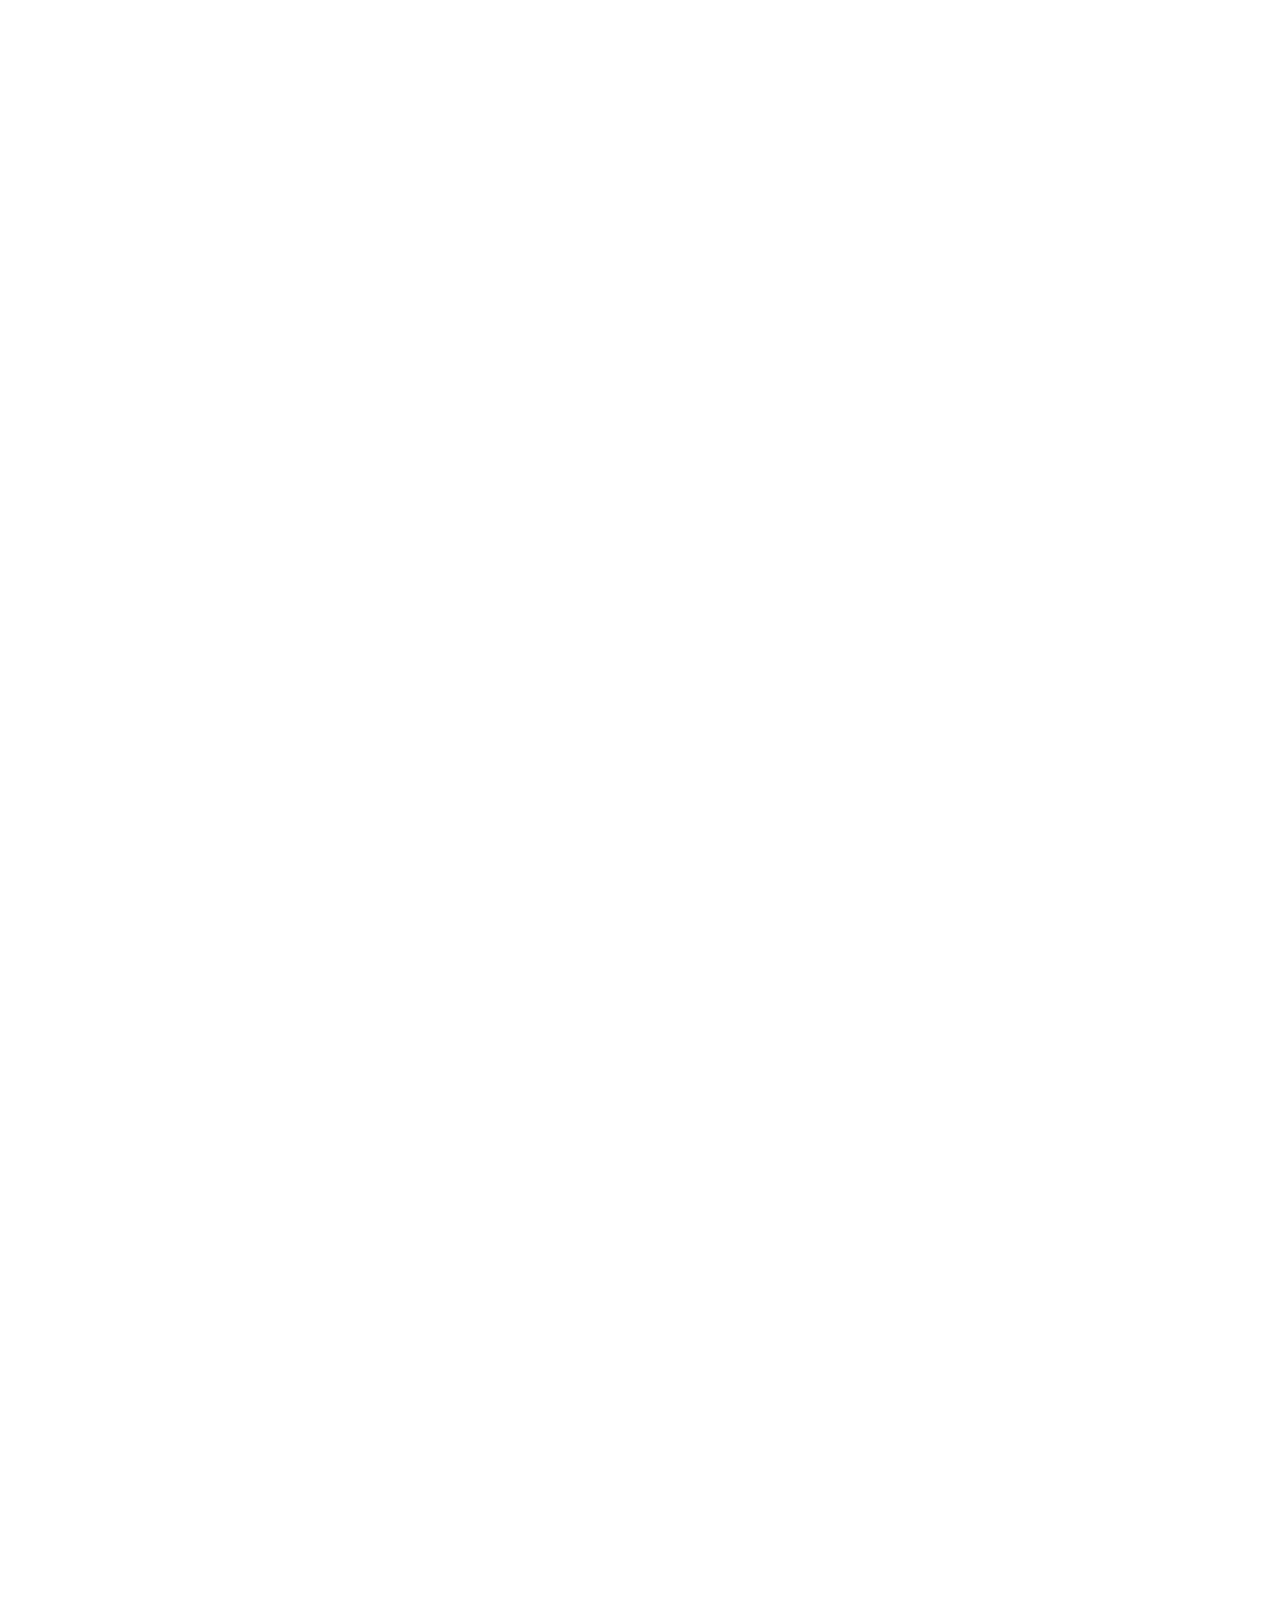
==== commit fb47dd29: "avoid shift on data load" ====
--- a/kaffeemaschine/index.html
+++ b/kaffeemaschine/index.html
@@ -31,7 +31,7 @@
     }
   </script>
 </head>
-<body class="font-sans text-sm text-ink bg-surface-default">
+<body class="font-sans text-sm text-ink bg-surface-default" style="visibility:hidden;opacity:0;transition:opacity 0.15s ease;">
 
 <!-- ═══════════════════════════════════════ HEADER ══════════════════════════════════════ -->
 <header>
@@ -1752,7 +1752,7 @@
     </div>
 
     <!-- CTA -->
-    <button id="offer-details-shop" style="width:100%;max-width:308px;height:40px;background:#3c5c7b;color:white;font-size:14px;font-weight:500;font-family:inherit;border:none;border-radius:6px;cursor:pointer;display:block;margin:0 auto;">zum Shop</button>
+    <button style="width:100%;max-width:308px;height:40px;background:#3c5c7b;color:white;font-size:14px;font-weight:500;font-family:inherit;border:none;border-radius:6px;cursor:pointer;display:block;margin:0 auto;">zum Shop</button>
 
   </div>
 </div>
@@ -1923,7 +1923,7 @@
     </div>
 
     <!-- CTA -->
-    <button id="preiswecker-submit" style="margin-top:20px;width:100%;height:40px;background:#3c5c7b;color:white;font-size:18px;font-weight:500;font-family:inherit;border:none;border-radius:6px;cursor:pointer;">
+    <button style="margin-top:20px;width:100%;height:40px;background:#3c5c7b;color:white;font-size:18px;font-weight:500;font-family:inherit;border:none;border-radius:6px;cursor:pointer;">
       Preiswecker stellen
     </button>
 
@@ -2007,7 +2007,7 @@
         </div>
         <div style="flex:1;display:flex;flex-direction:column;gap:4px;">
           <p style="font-size:14px;color:#102A43;line-height:1.2;">EP2334/10 Schwarz</p>
-          <p style="font-size:14px;font-weight:600;color:#102A43;line-height:1.2;">ab 375,53 €</p>
+          <p style="font-size:14px;font-weight:600;color:#102A43;line-height:1.2;">ab 285,60 €</p>
           <div style="display:flex;gap:4px;align-items:center;">
             <span style="background:#0066CC;color:white;font-size:12px;font-weight:700;padding:2px 6px;border-radius:20px;min-width:22px;text-align:center;line-height:1.4;">12</span>
             <span style="font-size:12px;color:#102A43;">Angebote vergleichen</span>
@@ -2254,7 +2254,7 @@
           '<div class="flex gap-2 items-start">' +
             '<div class="w-[40px] shrink-0 flex items-center justify-center"><img src="' + o.thumb + '" class="max-w-full max-h-[40px] object-contain" alt=""></div>' +
             '<div class="flex flex-col gap-2 justify-between self-stretch flex-1 min-w-0">' +
-              '<p class="text-[12px] font-semibold text-link leading-[1.3]">' + o.title + '</p>' +
+              '<p class="text-[12px] font-semibold text-link leading-[1.3] cursor-pointer">' + o.title + '</p>' +
               '<div class="flex items-center gap-1" data-offer="' + i + '" style="cursor:pointer;">' +
                 '<img src="img/icons/icon-info-link.svg" width="16" height="16" alt="">' +
                 '<span class="text-[12px] text-link underline">Details</span>' +
@@ -2464,6 +2464,8 @@
 
 // Run once DOM is ready (scripts at bottom of body, so DOM is already ready)
 renderProduct();
+document.body.style.visibility = 'visible';
+document.body.style.opacity = '1';
 
 // Hero zoom button
 document.getElementById('hero-zoom-btn').addEventListener('click', function () {
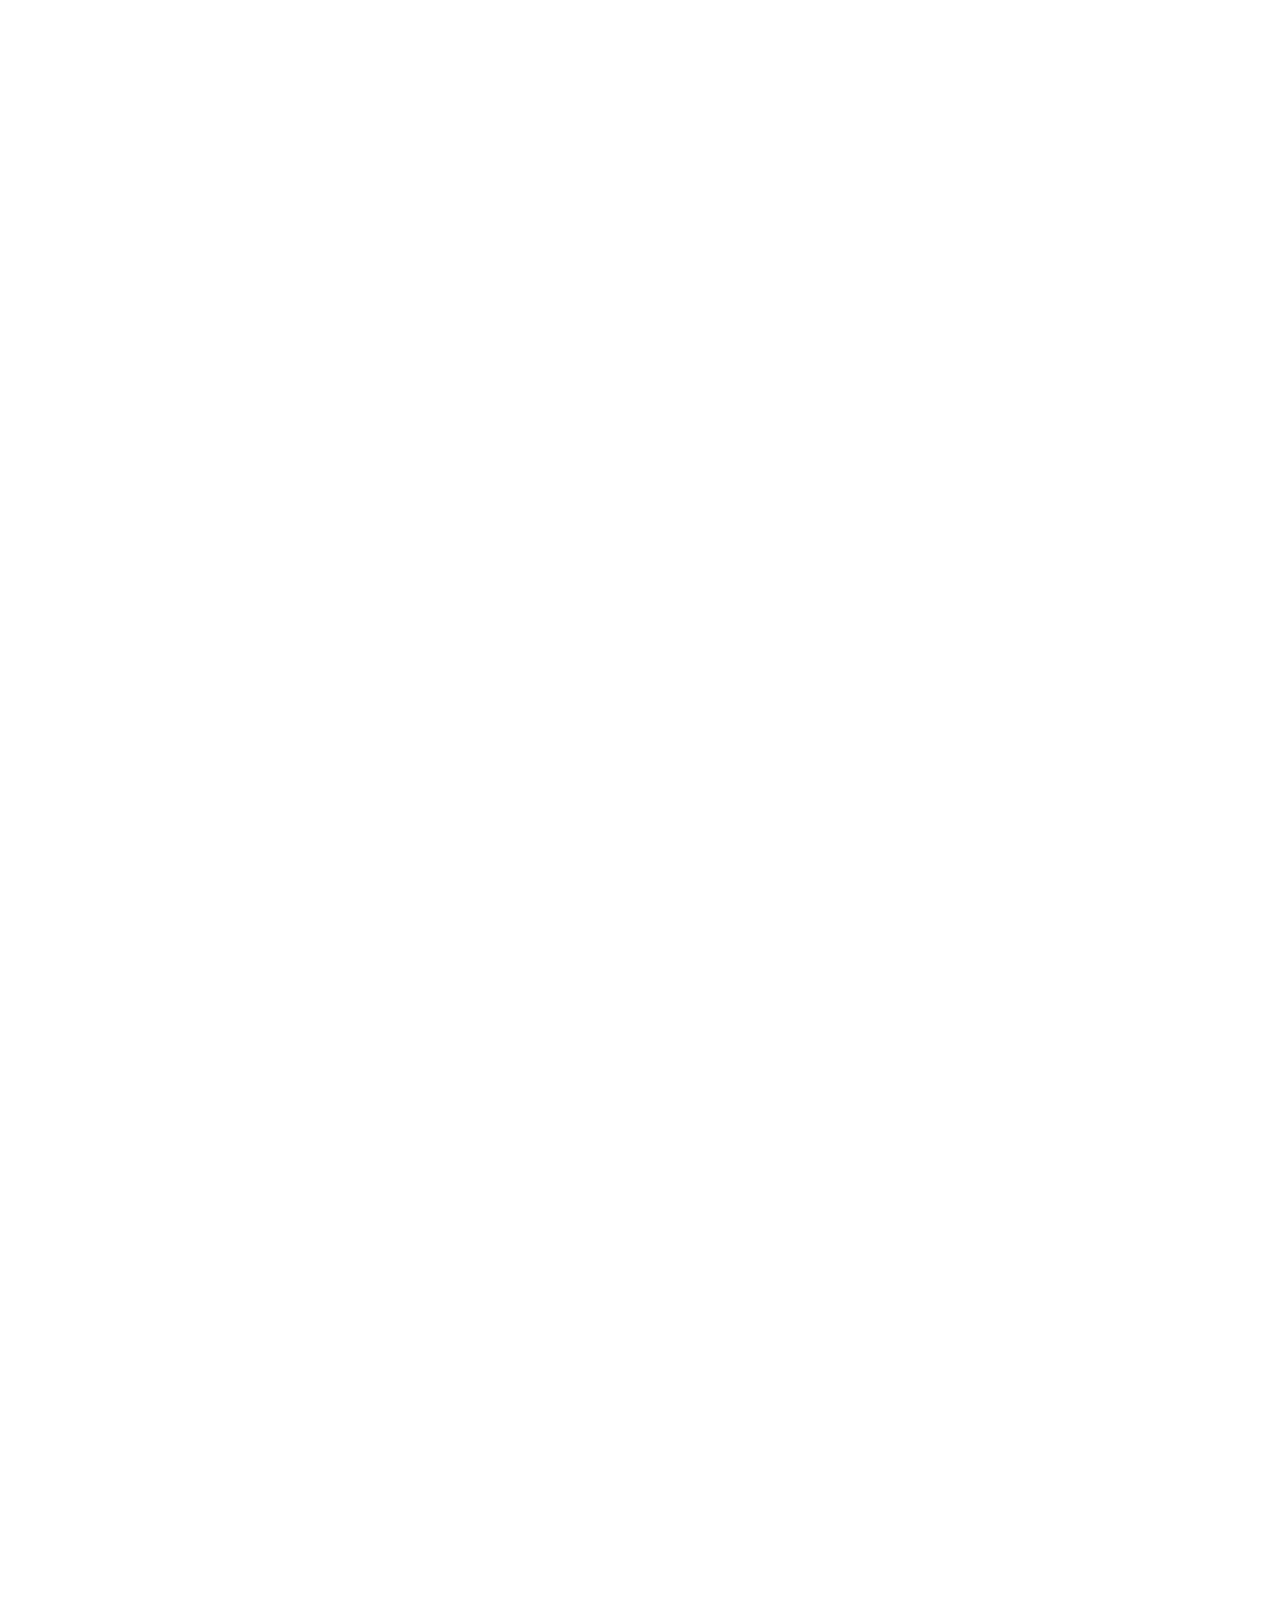
==== commit 37f3841e: "offerliste - change dropdown to toggle button on offer list" ====
--- a/kaffeemaschine/index.html
+++ b/kaffeemaschine/index.html
@@ -218,15 +218,13 @@
 
     <!-- Filter bar -->
     <div class="bg-surface-200 flex items-center justify-end px-2 py-3">
-      <div class="flex flex-col gap-2 items-end self-stretch justify-between">
-        <div class="flex items-center gap-1 text-sm text-ink">
-          <span>Sortieren nach: </span>
-          <select class="price-sort px-2 py-2 flex border-[#67829D] border border-stroke rounded-md text-sm cursor-pointer bg-white">
-            <option>Preis</option>
-            <option>Gesamtpreis</option>
-          </select>
-        </div>
-      </div>
+      <button id="price-sort-toggle" style="display:flex;align-items:center;gap:6px;padding:6px 10px;border-radius:6px;border:none;background:none;color:#102A43;font-size:13px;font-family:inherit;cursor:pointer;">
+        <svg id="price-sort-icon" width="28" height="16" viewBox="0 0 28 16" fill="none" xmlns="http://www.w3.org/2000/svg">
+          <rect width="28" height="16" rx="8" fill="#404040"/>
+          <circle cx="8" cy="8" r="6" fill="white"/>
+        </svg>
+        <span>Preis inkl. Versand</span>
+      </button>
     </div>
 
     <!-- offer items — filled by renderProduct() -->
@@ -2200,6 +2198,70 @@
 function setHTML(id, val) { var el = document.getElementById(id); if (el) el.innerHTML    = val; }
 function setAttr(id, attr, val) { var el = document.getElementById(id); if (el) el[attr] = val; }
 
+function parseEuro(str) {
+  return parseFloat(str.replace(',', '.'));
+}
+
+function parseShippingCost(str) {
+  var m = str.match(/(\d+),(\d+)/);
+  return m ? parseFloat(m[1] + '.' + m[2]) : 0;
+}
+
+function formatEuro(num) {
+  return num.toFixed(2).replace('.', ',');
+}
+
+function renderOffers(mode) {
+  var items = PRODUCT.offers.map(function (o, i) {
+    var basePrice    = parseEuro(o.price);
+    var shippingCost = parseShippingCost(o.shipping);
+    return { o: o, origIdx: i, basePrice: basePrice, total: basePrice + shippingCost };
+  });
+
+  if (mode === 'Gesamtpreis') {
+    items.sort(function (a, b) { return a.total - b.total; });
+  } else {
+    items.sort(function (a, b) { return a.basePrice - b.basePrice; });
+  }
+
+  var html = '';
+  items.forEach(function (item, i) {
+    var o            = item.o;
+    var isFirst      = i === 0;
+    var displayPrice = mode === 'Gesamtpreis' ? formatEuro(item.total) : o.price;
+    var displayShip  = mode === 'Gesamtpreis' ? o.shipping.replace('zzgl.', 'inkl.') : o.shipping;
+
+    html += '<div class="offer-item border-t border-stroke p-2' + (isFirst ? ' relative' : '') + '">' +
+      (isFirst ? '<span style="position:absolute;top:0;right:0;background:#0066CC;color:white;font-size:14px;font-weight:500;padding:2px 8px;border-radius:0 0 0 4px;">Bestes Angebot</span>' : '') +
+      '<div class="flex gap-[10px] items-start">' +
+        '<div class="flex flex-col gap-1.5 flex-1 min-w-0">' +
+          '<div class="h-9 w-[88px]"><img src="' + o.shopLogo + '" class="w-full max-h-[25px] object-contain object-left" alt="' + o.shopAlt + '"></div>' +
+          '<div class="flex gap-2 items-start">' +
+            '<div class="w-[40px] shrink-0 flex items-center justify-center"><img src="' + o.thumb + '" class="max-w-full max-h-[40px] object-contain" alt=""></div>' +
+            '<div class="flex flex-col gap-2 justify-between self-stretch flex-1 min-w-0">' +
+              '<p class="text-[12px] font-semibold text-link leading-[1.3] cursor-pointer">' + o.title + '</p>' +
+              '<div class="flex items-center gap-1" data-offer="' + item.origIdx + '" style="cursor:pointer;">' +
+                '<img src="img/icons/icon-info-link.svg" width="16" height="16" alt="">' +
+                '<span class="text-[12px] text-link underline">Details</span>' +
+              '</div>' +
+            '</div>' +
+          '</div>' +
+        '</div>' +
+        '<div class="flex flex-col items-end w-[100px] shrink-0 self-stretch text-right" style="' + (isFirst ? 'padding-top:22px;' : '') + '">' +
+          '<span class="text-[20px] font-semibold text-ink leading-[1.2] whitespace-nowrap">' + displayPrice + ' €</span>' +
+          '<span class="text-[11px] font-medium text-ink-weak leading-[1.4] whitespace-nowrap">' + displayShip + '</span>' +
+          '<div class="mt-auto flex items-start gap-1 text-[12px] text-ink">' +
+            '<img src="' + o.truckIcon + '" width="16" height="16" class="shrink-0 mt-px" alt="">' +
+            '<span class="text-left leading-[1.3]">' + o.delivery + '</span>' +
+          '</div>' +
+        '</div>' +
+      '</div>' +
+    '</div>';
+  });
+
+  document.getElementById('offer-list').innerHTML = html;
+}
+
 function renderProduct() {
   var P = PRODUCT;
 
@@ -2242,38 +2304,7 @@
 
   // ── Preisvergleich ────────────────────────────────────────────────────────
   setText('price-range-text', P.priceRange);
-
-  var offerHtml = '';
-  P.offers.forEach(function (o, i) {
-    var isFirst = i === 0;
-    offerHtml += '<div class="offer-item border-t border-stroke p-2' + (isFirst ? ' relative' : '') + '">' +
-      (isFirst ? '<span style="position:absolute;top:0;right:0;background:#0066CC;color:white;font-size:14px;font-weight:500;padding:2px 8px;border-radius:0 0 0 4px;">Bestes Angebot</span>' : '') +
-      '<div class="flex gap-[10px] items-start">' +
-        '<div class="flex flex-col gap-1.5 flex-1 min-w-0">' +
-          '<div class="h-9 w-[88px]"><img src="' + o.shopLogo + '" class="w-full max-h-[25px] object-contain object-left" alt="' + o.shopAlt + '"></div>' +
-          '<div class="flex gap-2 items-start">' +
-            '<div class="w-[40px] shrink-0 flex items-center justify-center"><img src="' + o.thumb + '" class="max-w-full max-h-[40px] object-contain" alt=""></div>' +
-            '<div class="flex flex-col gap-2 justify-between self-stretch flex-1 min-w-0">' +
-              '<p class="text-[12px] font-semibold text-link leading-[1.3] cursor-pointer">' + o.title + '</p>' +
-              '<div class="flex items-center gap-1" data-offer="' + i + '" style="cursor:pointer;">' +
-                '<img src="img/icons/icon-info-link.svg" width="16" height="16" alt="">' +
-                '<span class="text-[12px] text-link underline">Details</span>' +
-              '</div>' +
-            '</div>' +
-          '</div>' +
-        '</div>' +
-        '<div class="flex flex-col items-end w-[100px] shrink-0 self-stretch text-right" style="' + (isFirst ? 'padding-top:22px;' : '') + '">' +
-          '<span class="text-[20px] font-semibold text-ink leading-[1.2] whitespace-nowrap">' + o.price + ' €</span>' +
-          '<span class="text-[11px] font-medium text-ink-weak leading-[1.4] whitespace-nowrap">' + o.shipping + '</span>' +
-          '<div class="mt-auto flex items-start gap-1 text-[12px] text-ink">' +
-            '<img src="' + o.truckIcon + '" width="16" height="16" class="shrink-0 mt-px" alt="">' +
-            '<span class="text-left leading-[1.3]">' + o.delivery + '</span>' +
-          '</div>' +
-        '</div>' +
-      '</div>' +
-    '</div>';
-  });
-  setHTML('offer-list', offerHtml);
+  renderOffers('Preis');
 
   // ── Preisentwicklung ──────────────────────────────────────────────────────
   setText('pe-discount', P.discount);
@@ -2467,6 +2498,23 @@
 document.body.style.visibility = 'visible';
 document.body.style.opacity = '1';
 
+// Price sort toggle
+(function () {
+  var btn  = document.getElementById('price-sort-toggle');
+  var icon = document.getElementById('price-sort-icon');
+  var on   = false;
+
+  btn.addEventListener('click', function () {
+    on = !on;
+    if (on) {
+      icon.innerHTML = '<rect width="28" height="16" rx="8" fill="#0066CC"/><circle cx="20" cy="8" r="6" fill="white"/>';
+    } else {
+      icon.innerHTML = '<rect width="28" height="16" rx="8" fill="#404040"/><circle cx="8" cy="8" r="6" fill="white"/>';
+    }
+    renderOffers(on ? 'Gesamtpreis' : 'Preis');
+  });
+})();
+
 // Hero zoom button
 document.getElementById('hero-zoom-btn').addEventListener('click', function () {
   document.getElementById('zoom-backdrop').classList.add('is-open');
